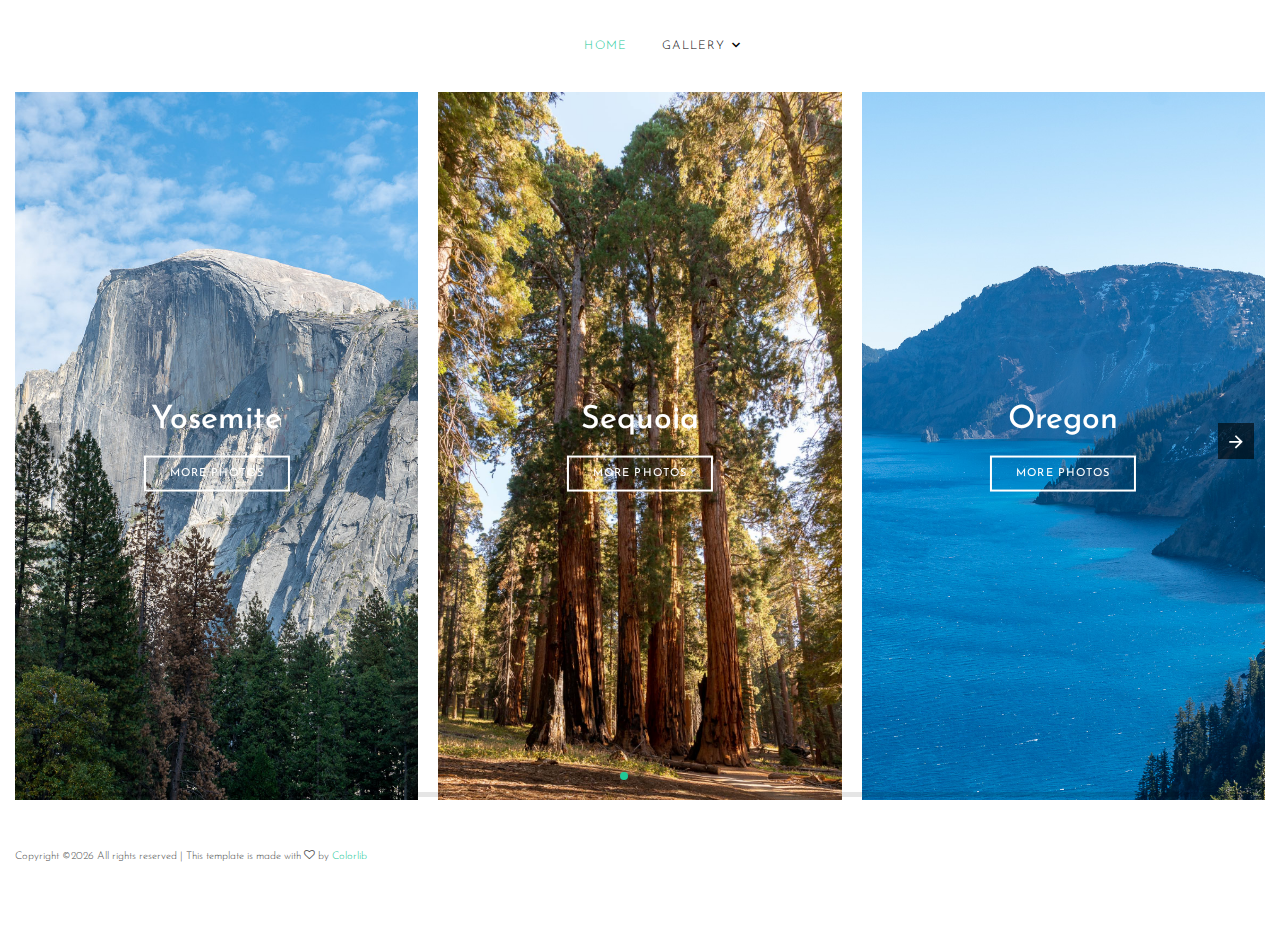
==== index.html @ 4576de65 "Initial website format." ====
<!DOCTYPE html>
<html lang="en">
  <head>
    <title>Sunny Nahar's Photography</title>
    <meta charset="utf-8">
    <meta name="viewport" content="width=device-width, initial-scale=1, shrink-to-fit=no">
    <link href="https://fonts.googleapis.com/css?family=Josefin+Sans:300i,400,700" rel="stylesheet">
    <link rel="stylesheet" href="fonts/icomoon/style.css">
    <link rel="stylesheet" href="css/bootstrap.min.css">
    <link rel="stylesheet" href="css/magnific-popup.css">
    <link rel="stylesheet" href="css/jquery-ui.css">
    <link rel="stylesheet" href="css/owl.carousel.min.css">
    <link rel="stylesheet" href="css/owl.theme.default.min.css">
    <link rel="stylesheet" href="css/lightgallery.min.css">    
    <link rel="stylesheet" href="css/bootstrap-datepicker.css">
    <link rel="stylesheet" href="fonts/flaticon/font/flaticon.css">
    <link rel="stylesheet" href="css/swiper.css">
    <link rel="stylesheet" href="css/aos.css">
    <link rel="stylesheet" href="css/style.css">
  </head>
  <body>
  
  <div class="site-wrap">
    <div class="site-mobile-menu">
      <div class="site-mobile-menu-header">
        <div class="site-mobile-menu-close mt-3">
          <span class="icon-close2 js-menu-toggle"></span>
        </div>
      </div>
      <div class="site-mobile-menu-body"></div>
    </div>
    
    <header class="site-navbar py-3" role="banner">
      <div class="container-fluid">
        <div class="row align-items-center">
          <div class="col-6 col-xl-2" data-aos="fade-down">
            <h1 class="mb-0"><a href="index.html" class="text-black h2 mb-0"></a></h1>
          </div>
          <div class="col-10 col-md-8 d-none d-xl-block" data-aos="fade-down">
            <nav class="site-navigation position-relative text-right text-lg-center" role="navigation">
              <ul class="site-menu js-clone-nav mx-auto d-none d-lg-block">
                <li class="active"><a href="index.html">Home</a></li>
                <li class="has-children">
                  <a>Gallery</a>
                  <ul class="dropdown">
                    <li><a href="yosemite.html">Yosemite</a></li>
                    <li><a href="sequoia.html">Sequoia</a></li>
                    <li><a href="oregon.html">Oregon</a></li>
                    <li><a href="lassen.html">Lassen</a></li>
                    <li><a href="pointreyes.html">Point Reyes</a></li>
                    <!-- <li class="has-children">
                      <a href="#">Sub Menu</a>
                      <ul class="dropdown">
                        <li><a href="#">Menu One</a></li>
                        <li><a href="#">Menu Two</a></li>
                        <li><a href="#">Menu Three</a></li>
                      </ul>
                    </li> -->
                  </ul>
                </li>
              </ul>
            </nav>
          </div>

       <!--    <div class="col-6 col-xl-2 text-right" data-aos="fade-down">
            <div class="d-none d-xl-inline-block">
              <ul class="site-menu js-clone-nav ml-auto list-unstyled d-flex text-right mb-0" data-class="social">
                <li>
                  <a href="#" class="pl-0 pr-3"><span class="icon-facebook"></span></a>
                </li>
                <li>
                  <a href="#" class="pl-3 pr-3"><span class="icon-twitter"></span></a>
                </li>
                <li>
                  <a href="#" class="pl-3 pr-3"><span class="icon-instagram"></span></a>
                </li>
                <li>
                  <a href="#" class="pl-3 pr-3"><span class="icon-youtube-play"></span></a>
                </li>
              </ul>
            </div>

            <div class="d-inline-block d-xl-none ml-md-0 mr-auto py-3" style="position: relative; top: 3px;"><a href="#" class="site-menu-toggle js-menu-toggle text-black"><span class="icon-menu h3"></span></a></div>

          </div> -->

        </div>
      </div>
      
    </header>



  <div class="container-fluid" data-aos="fade" data-aos-delay="500">
    <div class="swiper-container images-carousel">
        <div class="swiper-wrapper">
            <div class="swiper-slide">
              <div class="image-wrap">
                <div class="image-info">
                  <h2 class="mb-3">Yosemite</h2>
                  <a href="yosemite.html" class="btn btn-outline-white py-2 px-4">More Photos</a>
                </div>
                <img src="images/YosemiteHalfDome.jpg" alt="Image">
              </div>
            </div>
            <div class="swiper-slide">
              <div class="image-wrap">
                <div class="image-info">
                  <h2 class="mb-3">Sequoia</h2>
                  <a href="sequoia.html" class="btn btn-outline-white py-2 px-4">More Photos</a>
                </div>
                <img src="images/SequoiaGrove.jpg" alt="Image">
              </div>
            </div>
            <div class="swiper-slide">
              <div class="image-wrap">
                <div class="image-info">
                  <h2 class="mb-3">Oregon</h2>
                  <a href="oregon.html" class="btn btn-outline-white py-2 px-4">More Photos</a>
                </div>
                <img src="images/OregonCraterLakeAngle.jpg" alt="Image">
              </div>
            </div>
            <div class="swiper-slide">
              <div class="image-wrap">
                <div class="image-info">
                  <h2 class="mb-3">Lassen</h2>
                  <a href="lassen.html" class="btn btn-outline-white py-2 px-4">More Photos</a>
                </div>
                <img src="images/LassenForestTrees.jpg" alt="Image">
              </div>
            </div>
            <div class="swiper-slide">
              <div class="image-wrap">
                <div class="image-info">
                  <h2 class="mb-3">Point Reyes</h2>
                  <a href="pointreyes.html" class="btn btn-outline-white py-2 px-4">More Photos</a>
                </div>
                <img src="images/PointReyesCypressTrees.jpg" alt="Image">
              </div>
            </div>
        </div>

        <div class="swiper-pagination"></div>
        <div class="swiper-button-prev"></div>
        <div class="swiper-button-next"></div>
        <div class="swiper-scrollbar"></div>
    </div>
  </div>

  <div class="footer py-5">
    <div class="container-fluid">
      <p style="font-size:8pt;">
      <!-- Link back to Colorlib can't be removed. Template is licensed under CC BY 3.0. -->
      Copyright &copy;<script data-cfasync="false" src="/cdn-cgi/scripts/5c5dd728/cloudflare-static/email-decode.min.js"></script><script>document.write(new Date().getFullYear());</script> All rights reserved | This template is made with <i class="icon-heart-o" aria-hidden="true"></i> by <a href="https://colorlib.com" target="_blank" >Colorlib</a>
      <!-- Link back to Colorlib can't be removed. Template is licensed under CC BY 3.0. -->
      </p>
    </div>
  </div>

    

    
    
  </div>

  <script src="js/jquery-3.3.1.min.js"></script>
  <script src="js/jquery-migrate-3.0.1.min.js"></script>
  <script src="js/jquery-ui.js"></script>
  <script src="js/popper.min.js"></script>
  <script src="js/bootstrap.min.js"></script>
  <script src="js/owl.carousel.min.js"></script>
  <script src="js/jquery.stellar.min.js"></script>
  <script src="js/jquery.countdown.min.js"></script>
  <script src="js/jquery.magnific-popup.min.js"></script>
  <script src="js/bootstrap-datepicker.min.js"></script>
  <script src="js/swiper.min.js"></script>
  <script src="js/aos.js"></script>

  <script src="js/picturefill.min.js"></script>
  <script src="js/lightgallery-all.min.js"></script>
  <script src="js/jquery.mousewheel.min.js"></script>

  <script src="js/main.js"></script>
  
  <script>
    $(document).ready(function(){
      $('#lightgallery').lightGallery();
    });
  </script>
    
  </body>
</html>
---- fonts/icomoon/style.css ----
@font-face {
  font-family: 'icomoon';
  src:  url('fonts/icomoon.eot?10si43');
  src:  url('fonts/icomoon.eot?10si43#iefix') format('embedded-opentype'),
    url('fonts/icomoon.ttf?10si43') format('truetype'),
    url('fonts/icomoon.woff?10si43') format('woff'),
    url('fonts/icomoon.svg?10si43#icomoon') format('svg');
  font-weight: normal;
  font-style: normal;
}

[class^="icon-"], [class*=" icon-"] {
  /* use !important to prevent issues with browser extensions that change fonts */
  font-family: 'icomoon' !important;
  speak: none;
  font-style: normal;
  font-weight: normal;
  font-variant: normal;
  text-transform: none;
  line-height: 1;

  /* Better Font Rendering =========== */
  -webkit-font-smoothing: antialiased;
  -moz-osx-font-smoothing: grayscale;
}

.icon-asterisk:before {
  content: "\f069";
}
.icon-plus:before {
  content: "\f067";
}
.icon-question:before {
  content: "\f128";
}
.icon-minus:before {
  content: "\f068";
}
.icon-glass:before {
  content: "\f000";
}
.icon-music:before {
  content: "\f001";
}
.icon-search:before {
  content: "\f002";
}
.icon-envelope-o:before {
  content: "\f003";
}
.icon-heart:before {
  content: "\f004";
}
.icon-star:before {
  content: "\f005";
}
.icon-star-o:before {
  content: "\f006";
}
.icon-user:before {
  content: "\f007";
}
.icon-film:before {
  content: "\f008";
}
.icon-th-large:before {
  content: "\f009";
}
.icon-th:before {
  content: "\f00a";
}
.icon-th-list:before {
  content: "\f00b";
}
.icon-check:before {
  content: "\f00c";
}
.icon-close:before {
  content: "\f00d";
}
.icon-remove:before {
  content: "\f00d";
}
.icon-times:before {
  content: "\f00d";
}
.icon-search-plus:before {
  content: "\f00e";
}
.icon-search-minus:before {
  content: "\f010";
}
.icon-power-off:before {
  content: "\f011";
}
.icon-signal:before {
  content: "\f012";
}
.icon-cog:before {
  content: "\f013";
}
.icon-gear:before {
  content: "\f013";
}
.icon-trash-o:before {
  content: "\f014";
}
.icon-home:before {
  content: "\f015";
}
.icon-file-o:before {
  content: "\f016";
}
.icon-clock-o:before {
  content: "\f017";
}
.icon-road:before {
  content: "\f018";
}
.icon-download:before {
  content: "\f019";
}
.icon-arrow-circle-o-down:before {
  content: "\f01a";
}
.icon-arrow-circle-o-up:before {
  content: "\f01b";
}
.icon-inbox:before {
  content: "\f01c";
}
.icon-play-circle-o:before {
  content: "\f01d";
}
.icon-repeat:before {
  content: "\f01e";
}
.icon-rotate-right:before {
  content: "\f01e";
}
.icon-refresh:before {
  content: "\f021";
}
.icon-list-alt:before {
  content: "\f022";
}
.icon-lock:before {
  content: "\f023";
}
.icon-flag:before {
  content: "\f024";
}
.icon-headphones:before {
  content: "\f025";
}
.icon-volume-off:before {
  content: "\f026";
}
.icon-volume-down:before {
  content: "\f027";
}
.icon-volume-up:before {
  content: "\f028";
}
.icon-qrcode:before {
  content: "\f029";
}
.icon-barcode:before {
  content: "\f02a";
}
.icon-tag:before {
  content: "\f02b";
}
.icon-tags:before {
  content: "\f02c";
}
.icon-book:before {
  content: "\f02d";
}
.icon-bookmark:before {
  content: "\f02e";
}
.icon-print:before {
  content: "\f02f";
}
.icon-camera:before {
  content: "\f030";
}
.icon-font:before {
  content: "\f031";
}
.icon-bold:before {
  content: "\f032";
}
.icon-italic:before {
  content: "\f033";
}
.icon-text-height:before {
  content: "\f034";
}
.icon-text-width:before {
  content: "\f035";
}
.icon-align-left:before {
  content: "\f036";
}
.icon-align-center:before {
  content: "\f037";
}
.icon-align-right:before {
  content: "\f038";
}
.icon-align-justify:before {
  content: "\f039";
}
.icon-list:before {
  content: "\f03a";
}
.icon-dedent:before {
  content: "\f03b";
}
.icon-outdent:before {
  content: "\f03b";
}
.icon-indent:before {
  content: "\f03c";
}
.icon-video-camera:before {
  content: "\f03d";
}
.icon-image:before {
  content: "\f03e";
}
.icon-photo:before {
  content: "\f03e";
}
.icon-picture-o:before {
  content: "\f03e";
}
.icon-pencil:before {
  content: "\f040";
}
.icon-map-marker:before {
  content: "\f041";
}
.icon-adjust:before {
  content: "\f042";
}
.icon-tint:before {
  content: "\f043";
}
.icon-edit:before {
  content: "\f044";
}
.icon-pencil-square-o:before {
  content: "\f044";
}
.icon-share-square-o:before {
  content: "\f045";
}
.icon-check-square-o:before {
  content: "\f046";
}
.icon-arrows:before {
  content: "\f047";
}
.icon-step-backward:before {
  content: "\f048";
}
.icon-fast-backward:before {
  content: "\f049";
}
.icon-backward:before {
  content: "\f04a";
}
.icon-play:before {
  content: "\f04b";
}
.icon-pause:before {
  content: "\f04c";
}
.icon-stop:before {
  content: "\f04d";
}
.icon-forward:before {
  content: "\f04e";
}
.icon-fast-forward:before {
  content: "\f050";
}
.icon-step-forward:before {
  content: "\f051";
}
.icon-eject:before {
  content: "\f052";
}
.icon-chevron-left:before {
  content: "\f053";
}
.icon-chevron-right:before {
  content: "\f054";
}
.icon-plus-circle:before {
  content: "\f055";
}
.icon-minus-circle:before {
  content: "\f056";
}
.icon-times-circle:before {
  content: "\f057";
}
.icon-check-circle:before {
  content: "\f058";
}
.icon-question-circle:before {
  content: "\f059";
}
.icon-info-circle:before {
  content: "\f05a";
}
.icon-crosshairs:before {
  content: "\f05b";
}
.icon-times-circle-o:before {
  content: "\f05c";
}
.icon-check-circle-o:before {
  content: "\f05d";
}
.icon-ban:before {
  content: "\f05e";
}
.icon-arrow-left:before {
  content: "\f060";
}
.icon-arrow-right:before {
  content: "\f061";
}
.icon-arrow-up:before {
  content: "\f062";
}
.icon-arrow-down:before {
  content: "\f063";
}
.icon-mail-forward:before {
  content: "\f064";
}
.icon-share:before {
  content: "\f064";
}
.icon-expand:before {
  content: "\f065";
}
.icon-compress:before {
  content: "\f066";
}
.icon-exclamation-circle:before {
  content: "\f06a";
}
.icon-gift:before {
  content: "\f06b";
}
.icon-leaf:before {
  content: "\f06c";
}
.icon-fire:before {
  content: "\f06d";
}
.icon-eye:before {
  content: "\f06e";
}
.icon-eye-slash:before {
  content: "\f070";
}
.icon-exclamation-triangle:before {
  content: "\f071";
}
.icon-warning:before {
  content: "\f071";
}
.icon-plane:before {
  content: "\f072";
}
.icon-calendar:before {
  content: "\f073";
}
.icon-random:before {
  content: "\f074";
}
.icon-comment:before {
  content: "\f075";
}
.icon-magnet:before {
  content: "\f076";
}
.icon-chevron-up:before {
  content: "\f077";
}
.icon-chevron-down:before {
  content: "\f078";
}
.icon-retweet:before {
  content: "\f079";
}
.icon-shopping-cart:before {
  content: "\f07a";
}
.icon-folder:before {
  content: "\f07b";
}
.icon-folder-open:before {
  content: "\f07c";
}
.icon-arrows-v:before {
  content: "\f07d";
}
.icon-arrows-h:before {
  content: "\f07e";
}
.icon-bar-chart:before {
  content: "\f080";
}
.icon-bar-chart-o:before {
  content: "\f080";
}
.icon-twitter-square:before {
  content: "\f081";
}
.icon-facebook-square:before {
  content: "\f082";
}
.icon-camera-retro:before {
  content: "\f083";
}
.icon-key:before {
  content: "\f084";
}
.icon-cogs:before {
  content: "\f085";
}
.icon-gears:before {
  content: "\f085";
}
.icon-comments:before {
  content: "\f086";
}
.icon-thumbs-o-up:before {
  content: "\f087";
}
.icon-thumbs-o-down:before {
  content: "\f088";
}
.icon-star-half:before {
  content: "\f089";
}
.icon-heart-o:before {
  content: "\f08a";
}
.icon-sign-out:before {
  content: "\f08b";
}
.icon-linkedin-square:before {
  content: "\f08c";
}
.icon-thumb-tack:before {
  content: "\f08d";
}
.icon-external-link:before {
  content: "\f08e";
}
.icon-sign-in:before {
  content: "\f090";
}
.icon-trophy:before {
  content: "\f091";
}
.icon-github-square:before {
  content: "\f092";
}
.icon-upload:before {
  content: "\f093";
}
.icon-lemon-o:before {
  content: "\f094";
}
.icon-phone:before {
  content: "\f095";
}
.icon-square-o:before {
  content: "\f096";
}
.icon-bookmark-o:before {
  content: "\f097";
}
.icon-phone-square:before {
  content: "\f098";
}
.icon-twitter:before {
  content: "\f099";
}
.icon-facebook:before {
  content: "\f09a";
}
.icon-facebook-f:before {
  content: "\f09a";
}
.icon-github:before {
  content: "\f09b";
}
.icon-unlock:before {
  content: "\f09c";
}
.icon-credit-card:before {
  content: "\f09d";
}
.icon-feed:before {
  content: "\f09e";
}
.icon-rss:before {
  content: "\f09e";
}
.icon-hdd-o:before {
  content: "\f0a0";
}
.icon-bullhorn:before {
  content: "\f0a1";
}
.icon-bell-o:before {
  content: "\f0a2";
}
.icon-certificate:before {
  content: "\f0a3";
}
.icon-hand-o-right:before {
  content: "\f0a4";
}
.icon-hand-o-left:before {
  content: "\f0a5";
}
.icon-hand-o-up:before {
  content: "\f0a6";
}
.icon-hand-o-down:before {
  content: "\f0a7";
}
.icon-arrow-circle-left:before {
  content: "\f0a8";
}
.icon-arrow-circle-right:before {
  content: "\f0a9";
}
.icon-arrow-circle-up:before {
  content: "\f0aa";
}
.icon-arrow-circle-down:before {
  content: "\f0ab";
}
.icon-globe:before {
  content: "\f0ac";
}
.icon-wrench:before {
  content: "\f0ad";
}
.icon-tasks:before {
  content: "\f0ae";
}
.icon-filter:before {
  content: "\f0b0";
}
.icon-briefcase:before {
  content: "\f0b1";
}
.icon-arrows-alt:before {
  content: "\f0b2";
}
.icon-group:before {
  content: "\f0c0";
}
.icon-users:before {
  content: "\f0c0";
}
.icon-chain:before {
  content: "\f0c1";
}
.icon-link:before {
  content: "\f0c1";
}
.icon-cloud:before {
  content: "\f0c2";
}
.icon-flask:before {
  content: "\f0c3";
}
.icon-cut:before {
  content: "\f0c4";
}
.icon-scissors:before {
  content: "\f0c4";
}
.icon-copy:before {
  content: "\f0c5";
}
.icon-files-o:before {
  content: "\f0c5";
}
.icon-paperclip:before {
  content: "\f0c6";
}
.icon-floppy-o:before {
  content: "\f0c7";
}
.icon-save:before {
  content: "\f0c7";
}
.icon-square:before {
  content: "\f0c8";
}
.icon-bars:before {
  content: "\f0c9";
}
.icon-navicon:before {
  content: "\f0c9";
}
.icon-reorder:before {
  content: "\f0c9";
}
.icon-list-ul:before {
  content: "\f0ca";
}
.icon-list-ol:before {
  content: "\f0cb";
}
.icon-strikethrough:before {
  content: "\f0cc";
}
.icon-underline:before {
  content: "\f0cd";
}
.icon-table:before {
  content: "\f0ce";
}
.icon-magic:before {
  content: "\f0d0";
}
.icon-truck:before {
  content: "\f0d1";
}
.icon-pinterest:before {
  content: "\f0d2";
}
.icon-pinterest-square:before {
  content: "\f0d3";
}
.icon-google-plus-square:before {
  content: "\f0d4";
}
.icon-google-plus:before {
  content: "\f0d5";
}
.icon-money:before {
  content: "\f0d6";
}
.icon-caret-down:before {
  content: "\f0d7";
}
.icon-caret-up:before {
  content: "\f0d8";
}
.icon-caret-left:before {
  content: "\f0d9";
}
.icon-caret-right:before {
  content: "\f0da";
}
.icon-columns:before {
  content: "\f0db";
}
.icon-sort:before {
  content: "\f0dc";
}
.icon-unsorted:before {
  content: "\f0dc";
}
.icon-sort-desc:before {
  content: "\f0dd";
}
.icon-sort-down:before {
  content: "\f0dd";
}
.icon-sort-asc:before {
  content: "\f0de";
}
.icon-sort-up:before {
  content: "\f0de";
}
.icon-envelope:before {
  content: "\f0e0";
}
.icon-linkedin:before {
  content: "\f0e1";
}
.icon-rotate-left:before {
  content: "\f0e2";
}
.icon-undo:before {
  content: "\f0e2";
}
.icon-gavel:before {
  content: "\f0e3";
}
.icon-legal:before {
  content: "\f0e3";
}
.icon-dashboard:before {
  content: "\f0e4";
}
.icon-tachometer:before {
  content: "\f0e4";
}
.icon-comment-o:before {
  content: "\f0e5";
}
.icon-comments-o:before {
  content: "\f0e6";
}
.icon-bolt:before {
  content: "\f0e7";
}
.icon-flash:before {
  content: "\f0e7";
}
.icon-sitemap:before {
  content: "\f0e8";
}
.icon-umbrella:before {
  content: "\f0e9";
}
.icon-clipboard:before {
  content: "\f0ea";
}
.icon-paste:before {
  content: "\f0ea";
}
.icon-lightbulb-o:before {
  content: "\f0eb";
}
.icon-exchange:before {
  content: "\f0ec";
}
.icon-cloud-download:before {
  content: "\f0ed";
}
.icon-cloud-upload:before {
  content: "\f0ee";
}
.icon-user-md:before {
  content: "\f0f0";
}
.icon-stethoscope:before {
  content: "\f0f1";
}
.icon-suitcase:before {
  content: "\f0f2";
}
.icon-bell:before {
  content: "\f0f3";
}
.icon-coffee:before {
  content: "\f0f4";
}
.icon-cutlery:before {
  content: "\f0f5";
}
.icon-file-text-o:before {
  content: "\f0f6";
}
.icon-building-o:before {
  content: "\f0f7";
}
.icon-hospital-o:before {
  content: "\f0f8";
}
.icon-ambulance:before {
  content: "\f0f9";
}
.icon-medkit:before {
  content: "\f0fa";
}
.icon-fighter-jet:before {
  content: "\f0fb";
}
.icon-beer:before {
  content: "\f0fc";
}
.icon-h-square:before {
  content: "\f0fd";
}
.icon-plus-square:before {
  content: "\f0fe";
}
.icon-angle-double-left:before {
  content: "\f100";
}
.icon-angle-double-right:before {
  content: "\f101";
}
.icon-angle-double-up:before {
  content: "\f102";
}
.icon-angle-double-down:before {
  content: "\f103";
}
.icon-angle-left:before {
  content: "\f104";
}
.icon-angle-right:before {
  content: "\f105";
}
.icon-angle-up:before {
  content: "\f106";
}
.icon-angle-down:before {
  content: "\f107";
}
.icon-desktop:before {
  content: "\f108";
}
.icon-laptop:before {
  content: "\f109";
}
.icon-tablet:before {
  content: "\f10a";
}
.icon-mobile:before {
  content: "\f10b";
}
.icon-mobile-phone:before {
  content: "\f10b";
}
.icon-circle-o:before {
  content: "\f10c";
}
.icon-quote-left:before {
  content: "\f10d";
}
.icon-quote-right:before {
  content: "\f10e";
}
.icon-spinner:before {
  content: "\f110";
}
.icon-circle:before {
  content: "\f111";
}
.icon-mail-reply:before {
  content: "\f112";
}
.icon-reply:before {
  content: "\f112";
}
.icon-github-alt:before {
  content: "\f113";
}
.icon-folder-o:before {
  content: "\f114";
}
.icon-folder-open-o:before {
  content: "\f115";
}
.icon-smile-o:before {
  content: "\f118";
}
.icon-frown-o:before {
  content: "\f119";
}
.icon-meh-o:before {
  content: "\f11a";
}
.icon-gamepad:before {
  content: "\f11b";
}
.icon-keyboard-o:before {
  content: "\f11c";
}
.icon-flag-o:before {
  content: "\f11d";
}
.icon-flag-checkered:before {
  content: "\f11e";
}
.icon-terminal:before {
  content: "\f120";
}
.icon-code:before {
  content: "\f121";
}
.icon-mail-reply-all:before {
  content: "\f122";
}
.icon-reply-all:before {
  content: "\f122";
}
.icon-star-half-empty:before {
  content: "\f123";
}
.icon-star-half-full:before {
  content: "\f123";
}
.icon-star-half-o:before {
  content: "\f123";
}
.icon-location-arrow:before {
  content: "\f124";
}
.icon-crop:before {
  content: "\f125";
}
.icon-code-fork:before {
  content: "\f126";
}
.icon-chain-broken:before {
  content: "\f127";
}
.icon-unlink:before {
  content: "\f127";
}
.icon-info:before {
  content: "\f129";
}
.icon-exclamation:before {
  content: "\f12a";
}
.icon-superscript:before {
  content: "\f12b";
}
.icon-subscript:before {
  content: "\f12c";
}
.icon-eraser:before {
  content: "\f12d";
}
.icon-puzzle-piece:before {
  content: "\f12e";
}
.icon-microphone:before {
  content: "\f130";
}
.icon-microphone-slash:before {
  content: "\f131";
}
.icon-shield:before {
  content: "\f132";
}
.icon-calendar-o:before {
  content: "\f133";
}
.icon-fire-extinguisher:before {
  content: "\f134";
}
.icon-rocket:before {
  content: "\f135";
}
.icon-maxcdn:before {
  content: "\f136";
}
.icon-chevron-circle-left:before {
  content: "\f137";
}
.icon-chevron-circle-right:before {
  content: "\f138";
}
.icon-chevron-circle-up:before {
  content: "\f139";
}
.icon-chevron-circle-down:before {
  content: "\f13a";
}
.icon-html5:before {
  content: "\f13b";
}
.icon-css3:before {
  content: "\f13c";
}
.icon-anchor:before {
  content: "\f13d";
}
.icon-unlock-alt:before {
  content: "\f13e";
}
.icon-bullseye:before {
  content: "\f140";
}
.icon-ellipsis-h:before {
  content: "\f141";
}
.icon-ellipsis-v:before {
  content: "\f142";
}
.icon-rss-square:before {
  content: "\f143";
}
.icon-play-circle:before {
  content: "\f144";
}
.icon-ticket:before {
  content: "\f145";
}
.icon-minus-square:before {
  content: "\f146";
}
.icon-minus-square-o:before {
  content: "\f147";
}
.icon-level-up:before {
  content: "\f148";
}
.icon-level-down:before {
  content: "\f149";
}
.icon-check-square:before {
  content: "\f14a";
}
.icon-pencil-square:before {
  content: "\f14b";
}
.icon-external-link-square:before {
  content: "\f14c";
}
.icon-share-square:before {
  content: "\f14d";
}
.icon-compass:before {
  content: "\f14e";
}
.icon-caret-square-o-down:before {
  content: "\f150";
}
.icon-toggle-down:before {
  content: "\f150";
}
.icon-caret-square-o-up:before {
  content: "\f151";
}
.icon-toggle-up:before {
  content: "\f151";
}
.icon-caret-square-o-right:before {
  content: "\f152";
}
.icon-toggle-right:before {
  content: "\f152";
}
.icon-eur:before {
  content: "\f153";
}
.icon-euro:before {
  content: "\f153";
}
.icon-gbp:before {
  content: "\f154";
}
.icon-dollar:before {
  content: "\f155";
}
.icon-usd:before {
  content: "\f155";
}
.icon-inr:before {
  content: "\f156";
}
.icon-rupee:before {
  content: "\f156";
}
.icon-cny:before {
  content: "\f157";
}
.icon-jpy:before {
  content: "\f157";
}
.icon-rmb:before {
  content: "\f157";
}
.icon-yen:before {
  content: "\f157";
}
.icon-rouble:before {
  content: "\f158";
}
.icon-rub:before {
  content: "\f158";
}
.icon-ruble:before {
  content: "\f158";
}
.icon-krw:before {
  content: "\f159";
}
.icon-won:before {
  content: "\f159";
}
.icon-bitcoin:before {
  content: "\f15a";
}
.icon-btc:before {
  content: "\f15a";
}
.icon-file:before {
  content: "\f15b";
}
.icon-file-text:before {
  content: "\f15c";
}
.icon-sort-alpha-asc:before {
  content: "\f15d";
}
.icon-sort-alpha-desc:before {
  content: "\f15e";
}
.icon-sort-amount-asc:before {
  content: "\f160";
}
.icon-sort-amount-desc:before {
  content: "\f161";
}
.icon-sort-numeric-asc:before {
  content: "\f162";
}
.icon-sort-numeric-desc:before {
  content: "\f163";
}
.icon-thumbs-up:before {
  content: "\f164";
}
.icon-thumbs-down:before {
  content: "\f165";
}
.icon-youtube-square:before {
  content: "\f166";
}
.icon-youtube:before {
  content: "\f167";
}
.icon-xing:before {
  content: "\f168";
}
.icon-xing-square:before {
  content: "\f169";
}
.icon-youtube-play:before {
  content: "\f16a";
}
.icon-dropbox:before {
  content: "\f16b";
}
.icon-stack-overflow:before {
  content: "\f16c";
}
.icon-instagram:before {
  content: "\f16d";
}
.icon-flickr:before {
  content: "\f16e";
}
.icon-adn:before {
  content: "\f170";
}
.icon-bitbucket:before {
  content: "\f171";
}
.icon-bitbucket-square:before {
  content: "\f172";
}
.icon-tumblr:before {
  content: "\f173";
}
.icon-tumblr-square:before {
  content: "\f174";
}
.icon-long-arrow-down:before {
  content: "\f175";
}
.icon-long-arrow-up:before {
  content: "\f176";
}
.icon-long-arrow-left:before {
  content: "\f177";
}
.icon-long-arrow-right:before {
  content: "\f178";
}
.icon-apple:before {
  content: "\f179";
}
.icon-windows:before {
  content: "\f17a";
}
.icon-android:before {
  content: "\f17b";
}
.icon-linux:before {
  content: "\f17c";
}
.icon-dribbble:before {
  content: "\f17d";
}
.icon-skype:before {
  content: "\f17e";
}
.icon-foursquare:before {
  content: "\f180";
}
.icon-trello:before {
  content: "\f181";
}
.icon-female:before {
  content: "\f182";
}
.icon-male:before {
  content: "\f183";
}
.icon-gittip:before {
  content: "\f184";
}
.icon-gratipay:before {
  content: "\f184";
}
.icon-sun-o:before {
  content: "\f185";
}
.icon-moon-o:before {
  content: "\f186";
}
.icon-archive:before {
  content: "\f187";
}
.icon-bug:before {
  content: "\f188";
}
.icon-vk:before {
  content: "\f189";
}
.icon-weibo:before {
  content: "\f18a";
}
.icon-renren:before {
  content: "\f18b";
}
.icon-pagelines:before {
  content: "\f18c";
}
.icon-stack-exchange:before {
  content: "\f18d";
}
.icon-arrow-circle-o-right:before {
  content: "\f18e";
}
.icon-arrow-circle-o-left:before {
  content: "\f190";
}
.icon-caret-square-o-left:before {
  content: "\f191";
}
.icon-toggle-left:before {
  content: "\f191";
}
.icon-dot-circle-o:before {
  content: "\f192";
}
.icon-wheelchair:before {
  content: "\f193";
}
.icon-vimeo-square:before {
  content: "\f194";
}
.icon-try:before {
  content: "\f195";
}
.icon-turkish-lira:before {
  content: "\f195";
}
.icon-plus-square-o:before {
  content: "\f196";
}
.icon-space-shuttle:before {
  content: "\f197";
}
.icon-slack:before {
  content: "\f198";
}
.icon-envelope-square:before {
  content: "\f199";
}
.icon-wordpress:before {
  content: "\f19a";
}
.icon-openid:before {
  content: "\f19b";
}
.icon-bank:before {
  content: "\f19c";
}
.icon-institution:before {
  content: "\f19c";
}
.icon-university:before {
  content: "\f19c";
}
.icon-graduation-cap:before {
  content: "\f19d";
}
.icon-mortar-board:before {
  content: "\f19d";
}
.icon-yahoo:before {
  content: "\f19e";
}
.icon-google:before {
  content: "\f1a0";
}
.icon-reddit:before {
  content: "\f1a1";
}
.icon-reddit-square:before {
  content: "\f1a2";
}
.icon-stumbleupon-circle:before {
  content: "\f1a3";
}
.icon-stumbleupon:before {
  content: "\f1a4";
}
.icon-delicious:before {
  content: "\f1a5";
}
.icon-digg:before {
  content: "\f1a6";
}
.icon-pied-piper-pp:before {
  content: "\f1a7";
}
.icon-pied-piper-alt:before {
  content: "\f1a8";
}
.icon-drupal:before {
  content: "\f1a9";
}
.icon-joomla:before {
  content: "\f1aa";
}
.icon-language:before {
  content: "\f1ab";
}
.icon-fax:before {
  content: "\f1ac";
}
.icon-building:before {
  content: "\f1ad";
}
.icon-child:before {
  content: "\f1ae";
}
.icon-paw:before {
  content: "\f1b0";
}
.icon-spoon:before {
  content: "\f1b1";
}
.icon-cube:before {
  content: "\f1b2";
}
.icon-cubes:before {
  content: "\f1b3";
}
.icon-behance:before {
  content: "\f1b4";
}
.icon-behance-square:before {
  content: "\f1b5";
}
.icon-steam:before {
  content: "\f1b6";
}
.icon-steam-square:before {
  content: "\f1b7";
}
.icon-recycle:before {
  content: "\f1b8";
}
.icon-automobile:before {
  content: "\f1b9";
}
.icon-car:before {
  content: "\f1b9";
}
.icon-cab:before {
  content: "\f1ba";
}
.icon-taxi:before {
  content: "\f1ba";
}
.icon-tree:before {
  content: "\f1bb";
}
.icon-spotify:before {
  content: "\f1bc";
}
.icon-deviantart:before {
  content: "\f1bd";
}
.icon-soundcloud:before {
  content: "\f1be";
}
.icon-database:before {
  content: "\f1c0";
}
.icon-file-pdf-o:before {
  content: "\f1c1";
}
.icon-file-word-o:before {
  content: "\f1c2";
}
.icon-file-excel-o:before {
  content: "\f1c3";
}
.icon-file-powerpoint-o:before {
  content: "\f1c4";
}
.icon-file-image-o:before {
  content: "\f1c5";
}
.icon-file-photo-o:before {
  content: "\f1c5";
}
.icon-file-picture-o:before {
  content: "\f1c5";
}
.icon-file-archive-o:before {
  content: "\f1c6";
}
.icon-file-zip-o:before {
  content: "\f1c6";
}
.icon-file-audio-o:before {
  content: "\f1c7";
}
.icon-file-sound-o:before {
  content: "\f1c7";
}
.icon-file-movie-o:before {
  content: "\f1c8";
}
.icon-file-video-o:before {
  content: "\f1c8";
}
.icon-file-code-o:before {
  content: "\f1c9";
}
.icon-vine:before {
  content: "\f1ca";
}
.icon-codepen:before {
  content: "\f1cb";
}
.icon-jsfiddle:before {
  content: "\f1cc";
}
.icon-life-bouy:before {
  content: "\f1cd";
}
.icon-life-buoy:before {
  content: "\f1cd";
}
.icon-life-ring:before {
  content: "\f1cd";
}
.icon-life-saver:before {
  content: "\f1cd";
}
.icon-support:before {
  content: "\f1cd";
}
.icon-circle-o-notch:before {
  content: "\f1ce";
}
.icon-ra:before {
  content: "\f1d0";
}
.icon-rebel:before {
  content: "\f1d0";
}
.icon-resistance:before {
  content: "\f1d0";
}
.icon-empire:before {
  content: "\f1d1";
}
.icon-ge:before {
  content: "\f1d1";
}
.icon-git-square:before {
  content: "\f1d2";
}
.icon-git:before {
  content: "\f1d3";
}
.icon-hacker-news:before {
  content: "\f1d4";
}
.icon-y-combinator-square:before {
  content: "\f1d4";
}
.icon-yc-square:before {
  content: "\f1d4";
}
.icon-tencent-weibo:before {
  content: "\f1d5";
}
.icon-qq:before {
  content: "\f1d6";
}
.icon-wechat:before {
  content: "\f1d7";
}
.icon-weixin:before {
  content: "\f1d7";
}
.icon-paper-plane:before {
  content: "\f1d8";
}
.icon-send:before {
  content: "\f1d8";
}
.icon-paper-plane-o:before {
  content: "\f1d9";
}
.icon-send-o:before {
  content: "\f1d9";
}
.icon-history:before {
  content: "\f1da";
}
.icon-circle-thin:before {
  content: "\f1db";
}
.icon-header:before {
  content: "\f1dc";
}
.icon-paragraph:before {
  content: "\f1dd";
}
.icon-sliders:before {
  content: "\f1de";
}
.icon-share-alt:before {
  content: "\f1e0";
}
.icon-share-alt-square:before {
  content: "\f1e1";
}
.icon-bomb:before {
  content: "\f1e2";
}
.icon-futbol-o:before {
  content: "\f1e3";
}
.icon-soccer-ball-o:before {
  content: "\f1e3";
}
.icon-tty:before {
  content: "\f1e4";
}
.icon-binoculars:before {
  content: "\f1e5";
}
.icon-plug:before {
  content: "\f1e6";
}
.icon-slideshare:before {
  content: "\f1e7";
}
.icon-twitch:before {
  content: "\f1e8";
}
.icon-yelp:before {
  content: "\f1e9";
}
.icon-newspaper-o:before {
  content: "\f1ea";
}
.icon-wifi:before {
  content: "\f1eb";
}
.icon-calculator:before {
  content: "\f1ec";
}
.icon-paypal:before {
  content: "\f1ed";
}
.icon-google-wallet:before {
  content: "\f1ee";
}
.icon-cc-visa:before {
  content: "\f1f0";
}
.icon-cc-mastercard:before {
  content: "\f1f1";
}
.icon-cc-discover:before {
  content: "\f1f2";
}
.icon-cc-amex:before {
  content: "\f1f3";
}
.icon-cc-paypal:before {
  content: "\f1f4";
}
.icon-cc-stripe:before {
  content: "\f1f5";
}
.icon-bell-slash:before {
  content: "\f1f6";
}
.icon-bell-slash-o:before {
  content: "\f1f7";
}
.icon-trash:before {
  content: "\f1f8";
}
.icon-copyright:before {
  content: "\f1f9";
}
.icon-at:before {
  content: "\f1fa";
}
.icon-eyedropper:before {
  content: "\f1fb";
}
.icon-paint-brush:before {
  content: "\f1fc";
}
.icon-birthday-cake:before {
  content: "\f1fd";
}
.icon-area-chart:before {
  content: "\f1fe";
}
.icon-pie-chart:before {
  content: "\f200";
}
.icon-line-chart:before {
  content: "\f201";
}
.icon-lastfm:before {
  content: "\f202";
}
.icon-lastfm-square:before {
  content: "\f203";
}
.icon-toggle-off:before {
  content: "\f204";
}
.icon-toggle-on:before {
  content: "\f205";
}
.icon-bicycle:before {
  content: "\f206";
}
.icon-bus:before {
  content: "\f207";
}
.icon-ioxhost:before {
  content: "\f208";
}
.icon-angellist:before {
  content: "\f209";
}
.icon-cc:before {
  content: "\f20a";
}
.icon-ils:before {
  content: "\f20b";
}
.icon-shekel:before {
  content: "\f20b";
}
.icon-sheqel:before {
  content: "\f20b";
}
.icon-meanpath:before {
  content: "\f20c";
}
.icon-buysellads:before {
  content: "\f20d";
}
.icon-connectdevelop:before {
  content: "\f20e";
}
.icon-dashcube:before {
  content: "\f210";
}
.icon-forumbee:before {
  content: "\f211";
}
.icon-leanpub:before {
  content: "\f212";
}
.icon-sellsy:before {
  content: "\f213";
}
.icon-shirtsinbulk:before {
  content: "\f214";
}
.icon-simplybuilt:before {
  content: "\f215";
}
.icon-skyatlas:before {
  content: "\f216";
}
.icon-cart-plus:before {
  content: "\f217";
}
.icon-cart-arrow-down:before {
  content: "\f218";
}
.icon-diamond:before {
  content: "\f219";
}
.icon-ship:before {
  content: "\f21a";
}
.icon-user-secret:before {
  content: "\f21b";
}
.icon-motorcycle:before {
  content: "\f21c";
}
.icon-street-view:before {
  content: "\f21d";
}
.icon-heartbeat:before {
  content: "\f21e";
}
.icon-venus:before {
  content: "\f221";
}
.icon-mars:before {
  content: "\f222";
}
.icon-mercury:before {
  content: "\f223";
}
.icon-intersex:before {
  content: "\f224";
}
.icon-transgender:before {
  content: "\f224";
}
.icon-transgender-alt:before {
  content: "\f225";
}
.icon-venus-double:before {
  content: "\f226";
}
.icon-mars-double:before {
  content: "\f227";
}
.icon-venus-mars:before {
  content: "\f228";
}
.icon-mars-stroke:before {
  content: "\f229";
}
.icon-mars-stroke-v:before {
  content: "\f22a";
}
.icon-mars-stroke-h:before {
  content: "\f22b";
}
.icon-neuter:before {
  content: "\f22c";
}
.icon-genderless:before {
  content: "\f22d";
}
.icon-facebook-official:before {
  content: "\f230";
}
.icon-pinterest-p:before {
  content: "\f231";
}
.icon-whatsapp:before {
  content: "\f232";
}
.icon-server:before {
  content: "\f233";
}
.icon-user-plus:before {
  content: "\f234";
}
.icon-user-times:before {
  content: "\f235";
}
.icon-bed:before {
  content: "\f236";
}
.icon-hotel:before {
  content: "\f236";
}
.icon-viacoin:before {
  content: "\f237";
}
.icon-train:before {
  content: "\f238";
}
.icon-subway:before {
  content: "\f239";
}
.icon-medium:before {
  content: "\f23a";
}
.icon-y-combinator:before {
  content: "\f23b";
}
.icon-yc:before {
  content: "\f23b";
}
.icon-optin-monster:before {
  content: "\f23c";
}
.icon-opencart:before {
  content: "\f23d";
}
.icon-expeditedssl:before {
  content: "\f23e";
}
.icon-battery:before {
  content: "\f240";
}
.icon-battery-4:before {
  content: "\f240";
}
.icon-battery-full:before {
  content: "\f240";
}
.icon-battery-3:before {
  content: "\f241";
}
.icon-battery-three-quarters:before {
  content: "\f241";
}
.icon-battery-2:before {
  content: "\f242";
}
.icon-battery-half:before {
  content: "\f242";
}
.icon-battery-1:before {
  content: "\f243";
}
.icon-battery-quarter:before {
  content: "\f243";
}
.icon-battery-0:before {
  content: "\f244";
}
.icon-battery-empty:before {
  content: "\f244";
}
.icon-mouse-pointer:before {
  content: "\f245";
}
.icon-i-cursor:before {
  content: "\f246";
}
.icon-object-group:before {
  content: "\f247";
}
.icon-object-ungroup:before {
  content: "\f248";
}
.icon-sticky-note:before {
  content: "\f249";
}
.icon-sticky-note-o:before {
  content: "\f24a";
}
.icon-cc-jcb:before {
  content: "\f24b";
}
.icon-cc-diners-club:before {
  content: "\f24c";
}
.icon-clone:before {
  content: "\f24d";
}
.icon-balance-scale:before {
  content: "\f24e";
}
.icon-hourglass-o:before {
  content: "\f250";
}
.icon-hourglass-1:before {
  content: "\f251";
}
.icon-hourglass-start:before {
  content: "\f251";
}
.icon-hourglass-2:before {
  content: "\f252";
}
.icon-hourglass-half:before {
  content: "\f252";
}
.icon-hourglass-3:before {
  content: "\f253";
}
.icon-hourglass-end:before {
  content: "\f253";
}
.icon-hourglass:before {
  content: "\f254";
}
.icon-hand-grab-o:before {
  content: "\f255";
}
.icon-hand-rock-o:before {
  content: "\f255";
}
.icon-hand-paper-o:before {
  content: "\f256";
}
.icon-hand-stop-o:before {
  content: "\f256";
}
.icon-hand-scissors-o:before {
  content: "\f257";
}
.icon-hand-lizard-o:before {
  content: "\f258";
}
.icon-hand-spock-o:before {
  content: "\f259";
}
.icon-hand-pointer-o:before {
  content: "\f25a";
}
.icon-hand-peace-o:before {
  content: "\f25b";
}
.icon-trademark:before {
  content: "\f25c";
}
.icon-registered:before {
  content: "\f25d";
}
.icon-creative-commons:before {
  content: "\f25e";
}
.icon-gg:before {
  content: "\f260";
}
.icon-gg-circle:before {
  content: "\f261";
}
.icon-tripadvisor:before {
  content: "\f262";
}
.icon-odnoklassniki:before {
  content: "\f263";
}
.icon-odnoklassniki-square:before {
  content: "\f264";
}
.icon-get-pocket:before {
  content: "\f265";
}
.icon-wikipedia-w:before {
  content: "\f266";
}
.icon-safari:before {
  content: "\f267";
}
.icon-chrome:before {
  content: "\f268";
}
.icon-firefox:before {
  content: "\f269";
}
.icon-opera:before {
  content: "\f26a";
}
.icon-internet-explorer:before {
  content: "\f26b";
}
.icon-television:before {
  content: "\f26c";
}
.icon-tv:before {
  content: "\f26c";
}
.icon-contao:before {
  content: "\f26d";
}
.icon-500px:before {
  content: "\f26e";
}
.icon-amazon:before {
  content: "\f270";
}
.icon-calendar-plus-o:before {
  content: "\f271";
}
.icon-calendar-minus-o:before {
  content: "\f272";
}
.icon-calendar-times-o:before {
  content: "\f273";
}
.icon-calendar-check-o:before {
  content: "\f274";
}
.icon-industry:before {
  content: "\f275";
}
.icon-map-pin:before {
  content: "\f276";
}
.icon-map-signs:before {
  content: "\f277";
}
.icon-map-o:before {
  content: "\f278";
}
.icon-map:before {
  content: "\f279";
}
.icon-commenting:before {
  content: "\f27a";
}
.icon-commenting-o:before {
  content: "\f27b";
}
.icon-houzz:before {
  content: "\f27c";
}
.icon-vimeo:before {
  content: "\f27d";
}
.icon-black-tie:before {
  content: "\f27e";
}
.icon-fonticons:before {
  content: "\f280";
}
.icon-reddit-alien:before {
  content: "\f281";
}
.icon-edge:before {
  content: "\f282";
}
.icon-credit-card-alt:before {
  content: "\f283";
}
.icon-codiepie:before {
  content: "\f284";
}
.icon-modx:before {
  content: "\f285";
}
.icon-fort-awesome:before {
  content: "\f286";
}
.icon-usb:before {
  content: "\f287";
}
.icon-product-hunt:before {
  content: "\f288";
}
.icon-mixcloud:before {
  content: "\f289";
}
.icon-scribd:before {
  content: "\f28a";
}
.icon-pause-circle:before {
  content: "\f28b";
}
.icon-pause-circle-o:before {
  content: "\f28c";
}
.icon-stop-circle:before {
  content: "\f28d";
}
.icon-stop-circle-o:before {
  content: "\f28e";
}
.icon-shopping-bag:before {
  content: "\f290";
}
.icon-shopping-basket:before {
  content: "\f291";
}
.icon-hashtag:before {
  content: "\f292";
}
.icon-bluetooth:before {
  content: "\f293";
}
.icon-bluetooth-b:before {
  content: "\f294";
}
.icon-percent:before {
  content: "\f295";
}
.icon-gitlab:before {
  content: "\f296";
}
.icon-wpbeginner:before {
  content: "\f297";
}
.icon-wpforms:before {
  content: "\f298";
}
.icon-envira:before {
  content: "\f299";
}
.icon-universal-access:before {
  content: "\f29a";
}
.icon-wheelchair-alt:before {
  content: "\f29b";
}
.icon-question-circle-o:before {
  content: "\f29c";
}
.icon-blind:before {
  content: "\f29d";
}
.icon-audio-description:before {
  content: "\f29e";
}
.icon-volume-control-phone:before {
  content: "\f2a0";
}
.icon-braille:before {
  content: "\f2a1";
}
.icon-assistive-listening-systems:before {
  content: "\f2a2";
}
.icon-american-sign-language-interpreting:before {
  content: "\f2a3";
}
.icon-asl-interpreting:before {
  content: "\f2a3";
}
.icon-deaf:before {
  content: "\f2a4";
}
.icon-deafness:before {
  content: "\f2a4";
}
.icon-hard-of-hearing:before {
  content: "\f2a4";
}
.icon-glide:before {
  content: "\f2a5";
}
.icon-glide-g:before {
  content: "\f2a6";
}
.icon-sign-language:before {
  content: "\f2a7";
}
.icon-signing:before {
  content: "\f2a7";
}
.icon-low-vision:before {
  content: "\f2a8";
}
.icon-viadeo:before {
  content: "\f2a9";
}
.icon-viadeo-square:before {
  content: "\f2aa";
}
.icon-snapchat:before {
  content: "\f2ab";
}
.icon-snapchat-ghost:before {
  content: "\f2ac";
}
.icon-snapchat-square:before {
  content: "\f2ad";
}
.icon-pied-piper:before {
  content: "\f2ae";
}
.icon-first-order:before {
  content: "\f2b0";
}
.icon-yoast:before {
  content: "\f2b1";
}
.icon-themeisle:before {
  content: "\f2b2";
}
.icon-google-plus-circle:before {
  content: "\f2b3";
}
.icon-google-plus-official:before {
  content: "\f2b3";
}
.icon-fa:before {
  content: "\f2b4";
}
.icon-font-awesome:before {
  content: "\f2b4";
}
.icon-handshake-o:before {
  content: "\f2b5";
}
.icon-envelope-open:before {
  content: "\f2b6";
}
.icon-envelope-open-o:before {
  content: "\f2b7";
}
.icon-linode:before {
  content: "\f2b8";
}
.icon-address-book:before {
  content: "\f2b9";
}
.icon-address-book-o:before {
  content: "\f2ba";
}
.icon-address-card:before {
  content: "\f2bb";
}
.icon-vcard:before {
  content: "\f2bb";
}
.icon-address-card-o:before {
  content: "\f2bc";
}
.icon-vcard-o:before {
  content: "\f2bc";
}
.icon-user-circle:before {
  content: "\f2bd";
}
.icon-user-circle-o:before {
  content: "\f2be";
}
.icon-user-o:before {
  content: "\f2c0";
}
.icon-id-badge:before {
  content: "\f2c1";
}
.icon-drivers-license:before {
  content: "\f2c2";
}
.icon-id-card:before {
  content: "\f2c2";
}
.icon-drivers-license-o:before {
  content: "\f2c3";
}
.icon-id-card-o:before {
  content: "\f2c3";
}
.icon-quora:before {
  content: "\f2c4";
}
.icon-free-code-camp:before {
  content: "\f2c5";
}
.icon-telegram:before {
  content: "\f2c6";
}
.icon-thermometer:before {
  content: "\f2c7";
}
.icon-thermometer-4:before {
  content: "\f2c7";
}
.icon-thermometer-full:before {
  content: "\f2c7";
}
.icon-thermometer-3:before {
  content: "\f2c8";
}
.icon-thermometer-three-quarters:before {
  content: "\f2c8";
}
.icon-thermometer-2:before {
  content: "\f2c9";
}
.icon-thermometer-half:before {
  content: "\f2c9";
}
.icon-thermometer-1:before {
  content: "\f2ca";
}
.icon-thermometer-quarter:before {
  content: "\f2ca";
}
.icon-thermometer-0:before {
  content: "\f2cb";
}
.icon-thermometer-empty:before {
  content: "\f2cb";
}
.icon-shower:before {
  content: "\f2cc";
}
.icon-bath:before {
  content: "\f2cd";
}
.icon-bathtub:before {
  content: "\f2cd";
}
.icon-s15:before {
  content: "\f2cd";
}
.icon-podcast:before {
  content: "\f2ce";
}
.icon-window-maximize:before {
  content: "\f2d0";
}
.icon-window-minimize:before {
  content: "\f2d1";
}
.icon-window-restore:before {
  content: "\f2d2";
}
.icon-times-rectangle:before {
  content: "\f2d3";
}
.icon-window-close:before {
  content: "\f2d3";
}
.icon-times-rectangle-o:before {
  content: "\f2d4";
}
.icon-window-close-o:before {
  content: "\f2d4";
}
.icon-bandcamp:before {
  content: "\f2d5";
}
.icon-grav:before {
  content: "\f2d6";
}
.icon-etsy:before {
  content: "\f2d7";
}
.icon-imdb:before {
  content: "\f2d8";
}
.icon-ravelry:before {
  content: "\f2d9";
}
.icon-eercast:before {
  content: "\f2da";
}
.icon-microchip:before {
  content: "\f2db";
}
.icon-snowflake-o:before {
  content: "\f2dc";
}
.icon-superpowers:before {
  content: "\f2dd";
}
.icon-wpexplorer:before {
  content: "\f2de";
}
.icon-meetup:before {
  content: "\f2e0";
}
.icon-3d_rotation:before {
  content: "\e84d";
}
.icon-ac_unit:before {
  content: "\eb3b";
}
.icon-alarm:before {
  content: "\e855";
}
.icon-access_alarms:before {
  content: "\e191";
}
.icon-schedule:before {
  content: "\e8b5";
}
.icon-accessibility:before {
  content: "\e84e";
}
.icon-accessible:before {
  content: "\e914";
}
.icon-account_balance:before {
  content: "\e84f";
}
.icon-account_balance_wallet:before {
  content: "\e850";
}
.icon-account_box:before {
  content: "\e851";
}
.icon-account_circle:before {
  content: "\e853";
}
.icon-adb:before {
  content: "\e60e";
}
.icon-add:before {
  content: "\e145";
}
.icon-add_a_photo:before {
  content: "\e439";
}
.icon-alarm_add:before {
  content: "\e856";
}
.icon-add_alert:before {
  content: "\e003";
}
.icon-add_box:before {
  content: "\e146";
}
.icon-add_circle:before {
  content: "\e147";
}
.icon-control_point:before {
  content: "\e3ba";
}
.icon-add_location:before {
  content: "\e567";
}
.icon-add_shopping_cart:before {
  content: "\e854";
}
.icon-queue:before {
  content: "\e03c";
}
.icon-add_to_queue:before {
  content: "\e05c";
}
.icon-adjust2:before {
  content: "\e39e";
}
.icon-airline_seat_flat:before {
  content: "\e630";
}
.icon-airline_seat_flat_angled:before {
  content: "\e631";
}
.icon-airline_seat_individual_suite:before {
  content: "\e632";
}
.icon-airline_seat_legroom_extra:before {
  content: "\e633";
}
.icon-airline_seat_legroom_normal:before {
  content: "\e634";
}
.icon-airline_seat_legroom_reduced:before {
  content: "\e635";
}
.icon-airline_seat_recline_extra:before {
  content: "\e636";
}
.icon-airline_seat_recline_normal:before {
  content: "\e637";
}
.icon-flight:before {
  content: "\e539";
}
.icon-airplanemode_inactive:before {
  content: "\e194";
}
.icon-airplay:before {
  content: "\e055";
}
.icon-airport_shuttle:before {
  content: "\eb3c";
}
.icon-alarm_off:before {
  content: "\e857";
}
.icon-alarm_on:before {
  content: "\e858";
}
.icon-album:before {
  content: "\e019";
}
.icon-all_inclusive:before {
  content: "\eb3d";
}
.icon-all_out:before {
  content: "\e90b";
}
.icon-android2:before {
  content: "\e859";
}
.icon-announcement:before {
  content: "\e85a";
}
.icon-apps:before {
  content: "\e5c3";
}
.icon-archive2:before {
  content: "\e149";
}
.icon-arrow_back:before {
  content: "\e5c4";
}
.icon-arrow_downward:before {
  content: "\e5db";
}
.icon-arrow_drop_down:before {
  content: "\e5c5";
}
.icon-arrow_drop_down_circle:before {
  content: "\e5c6";
}
.icon-arrow_drop_up:before {
  content: "\e5c7";
}
.icon-arrow_forward:before {
  content: "\e5c8";
}
.icon-arrow_upward:before {
  content: "\e5d8";
}
.icon-art_track:before {
  content: "\e060";
}
.icon-aspect_ratio:before {
  content: "\e85b";
}
.icon-poll:before {
  content: "\e801";
}
.icon-assignment:before {
  content: "\e85d";
}
.icon-assignment_ind:before {
  content: "\e85e";
}
.icon-assignment_late:before {
  content: "\e85f";
}
.icon-assignment_return:before {
  content: "\e860";
}
.icon-assignment_returned:before {
  content: "\e861";
}
.icon-assignment_turned_in:before {
  content: "\e862";
}
.icon-assistant:before {
  content: "\e39f";
}
.icon-flag2:before {
  content: "\e153";
}
.icon-attach_file:before {
  content: "\e226";
}
.icon-attach_money:before {
  content: "\e227";
}
.icon-attachment:before {
  content: "\e2bc";
}
.icon-audiotrack:before {
  content: "\e3a1";
}
.icon-autorenew:before {
  content: "\e863";
}
.icon-av_timer:before {
  content: "\e01b";
}
.icon-backspace:before {
  content: "\e14a";
}
.icon-cloud_upload:before {
  content: "\e2c3";
}
.icon-battery_alert:before {
  content: "\e19c";
}
.icon-battery_charging_full:before {
  content: "\e1a3";
}
.icon-battery_std:before {
  content: "\e1a5";
}
.icon-battery_unknown:before {
  content: "\e1a6";
}
.icon-beach_access:before {
  content: "\eb3e";
}
.icon-beenhere:before {
  content: "\e52d";
}
.icon-block:before {
  content: "\e14b";
}
.icon-bluetooth2:before {
  content: "\e1a7";
}
.icon-bluetooth_searching:before {
  content: "\e1aa";
}
.icon-bluetooth_connected:before {
  content: "\e1a8";
}
.icon-bluetooth_disabled:before {
  content: "\e1a9";
}
.icon-blur_circular:before {
  content: "\e3a2";
}
.icon-blur_linear:before {
  content: "\e3a3";
}
.icon-blur_off:before {
  content: "\e3a4";
}
.icon-blur_on:before {
  content: "\e3a5";
}
.icon-class:before {
  content: "\e86e";
}
.icon-turned_in:before {
  content: "\e8e6";
}
.icon-turned_in_not:before {
  content: "\e8e7";
}
.icon-border_all:before {
  content: "\e228";
}
.icon-border_bottom:before {
  content: "\e229";
}
.icon-border_clear:before {
  content: "\e22a";
}
.icon-border_color:before {
  content: "\e22b";
}
.icon-border_horizontal:before {
  content: "\e22c";
}
.icon-border_inner:before {
  content: "\e22d";
}
.icon-border_left:before {
  content: "\e22e";
}
.icon-border_outer:before {
  content: "\e22f";
}
.icon-border_right:before {
  content: "\e230";
}
.icon-border_style:before {
  content: "\e231";
}
.icon-border_top:before {
  content: "\e232";
}
.icon-border_vertical:before {
  content: "\e233";
}
.icon-branding_watermark:before {
  content: "\e06b";
}
.icon-brightness_1:before {
  content: "\e3a6";
}
.icon-brightness_2:before {
  content: "\e3a7";
}
.icon-brightness_3:before {
  content: "\e3a8";
}
.icon-brightness_4:before {
  content: "\e3a9";
}
.icon-brightness_low:before {
  content: "\e1ad";
}
.icon-brightness_medium:before {
  content: "\e1ae";
}
.icon-brightness_high:before {
  content: "\e1ac";
}
.icon-brightness_auto:before {
  content: "\e1ab";
}
.icon-broken_image:before {
  content: "\e3ad";
}
.icon-brush:before {
  content: "\e3ae";
}
.icon-bubble_chart:before {
  content: "\e6dd";
}
.icon-bug_report:before {
  content: "\e868";
}
.icon-build:before {
  content: "\e869";
}
.icon-burst_mode:before {
  content: "\e43c";
}
.icon-domain:before {
  content: "\e7ee";
}
.icon-business_center:before {
  content: "\eb3f";
}
.icon-cached:before {
  content: "\e86a";
}
.icon-cake:before {
  content: "\e7e9";
}
.icon-phone2:before {
  content: "\e0cd";
}
.icon-call_end:before {
  content: "\e0b1";
}
.icon-call_made:before {
  content: "\e0b2";
}
.icon-merge_type:before {
  content: "\e252";
}
.icon-call_missed:before {
  content: "\e0b4";
}
.icon-call_missed_outgoing:before {
  content: "\e0e4";
}
.icon-call_received:before {
  content: "\e0b5";
}
.icon-call_split:before {
  content: "\e0b6";
}
.icon-call_to_action:before {
  content: "\e06c";
}
.icon-camera2:before {
  content: "\e3af";
}
.icon-photo_camera:before {
  content: "\e412";
}
.icon-camera_enhance:before {
  content: "\e8fc";
}
.icon-camera_front:before {
  content: "\e3b1";
}
.icon-camera_rear:before {
  content: "\e3b2";
}
.icon-camera_roll:before {
  content: "\e3b3";
}
.icon-cancel:before {
  content: "\e5c9";
}
.icon-redeem:before {
  content: "\e8b1";
}
.icon-card_membership:before {
  content: "\e8f7";
}
.icon-card_travel:before {
  content: "\e8f8";
}
.icon-casino:before {
  content: "\eb40";
}
.icon-cast:before {
  content: "\e307";
}
.icon-cast_connected:before {
  content: "\e308";
}
.icon-center_focus_strong:before {
  content: "\e3b4";
}
.icon-center_focus_weak:before {
  content: "\e3b5";
}
.icon-change_history:before {
  content: "\e86b";
}
.icon-chat:before {
  content: "\e0b7";
}
.icon-chat_bubble:before {
  content: "\e0ca";
}
.icon-chat_bubble_outline:before {
  content: "\e0cb";
}
.icon-check2:before {
  content: "\e5ca";
}
.icon-check_box:before {
  content: "\e834";
}
.icon-check_box_outline_blank:before {
  content: "\e835";
}
.icon-check_circle:before {
  content: "\e86c";
}
.icon-navigate_before:before {
  content: "\e408";
}
.icon-navigate_next:before {
  content: "\e409";
}
.icon-child_care:before {
  content: "\eb41";
}
.icon-child_friendly:before {
  content: "\eb42";
}
.icon-chrome_reader_mode:before {
  content: "\e86d";
}
.icon-close2:before {
  content: "\e5cd";
}
.icon-clear_all:before {
  content: "\e0b8";
}
.icon-closed_caption:before {
  content: "\e01c";
}
.icon-wb_cloudy:before {
  content: "\e42d";
}
.icon-cloud_circle:before {
  content: "\e2be";
}
.icon-cloud_done:before {
  content: "\e2bf";
}
.icon-cloud_download:before {
  content: "\e2c0";
}
.icon-cloud_off:before {
  content: "\e2c1";
}
.icon-cloud_queue:before {
  content: "\e2c2";
}
.icon-code2:before {
  content: "\e86f";
}
.icon-photo_library:before {
  content: "\e413";
}
.icon-collections_bookmark:before {
  content: "\e431";
}
.icon-palette:before {
  content: "\e40a";
}
.icon-colorize:before {
  content: "\e3b8";
}
.icon-comment2:before {
  content: "\e0b9";
}
.icon-compare:before {
  content: "\e3b9";
}
.icon-compare_arrows:before {
  content: "\e915";
}
.icon-laptop2:before {
  content: "\e31e";
}
.icon-confirmation_number:before {
  content: "\e638";
}
.icon-contact_mail:before {
  content: "\e0d0";
}
.icon-contact_phone:before {
  content: "\e0cf";
}
.icon-contacts:before {
  content: "\e0ba";
}
.icon-content_copy:before {
  content: "\e14d";
}
.icon-content_cut:before {
  content: "\e14e";
}
.icon-content_paste:before {
  content: "\e14f";
}
.icon-control_point_duplicate:before {
  content: "\e3bb";
}
.icon-copyright2:before {
  content: "\e90c";
}
.icon-mode_edit:before {
  content: "\e254";
}
.icon-create_new_folder:before {
  content: "\e2cc";
}
.icon-payment:before {
  content: "\e8a1";
}
.icon-crop2:before {
  content: "\e3be";
}
.icon-crop_16_9:before {
  content: "\e3bc";
}
.icon-crop_3_2:before {
  content: "\e3bd";
}
.icon-crop_landscape:before {
  content: "\e3c3";
}
.icon-crop_7_5:before {
  content: "\e3c0";
}
.icon-crop_din:before {
  content: "\e3c1";
}
.icon-crop_free:before {
  content: "\e3c2";
}
.icon-crop_original:before {
  content: "\e3c4";
}
.icon-crop_portrait:before {
  content: "\e3c5";
}
.icon-crop_rotate:before {
  content: "\e437";
}
.icon-crop_square:before {
  content: "\e3c6";
}
.icon-dashboard2:before {
  content: "\e871";
}
.icon-data_usage:before {
  content: "\e1af";
}
.icon-date_range:before {
  content: "\e916";
}
.icon-dehaze:before {
  content: "\e3c7";
}
.icon-delete:before {
  content: "\e872";
}
.icon-delete_forever:before {
  content: "\e92b";
}
.icon-delete_sweep:before {
  content: "\e16c";
}
.icon-description:before {
  content: "\e873";
}
.icon-desktop_mac:before {
  content: "\e30b";
}
.icon-desktop_windows:before {
  content: "\e30c";
}
.icon-details:before {
  content: "\e3c8";
}
.icon-developer_board:before {
  content: "\e30d";
}
.icon-developer_mode:before {
  content: "\e1b0";
}
.icon-device_hub:before {
  content: "\e335";
}
.icon-phonelink:before {
  content: "\e326";
}
.icon-devices_other:before {
  content: "\e337";
}
.icon-dialer_sip:before {
  content: "\e0bb";
}
.icon-dialpad:before {
  content: "\e0bc";
}
.icon-directions:before {
  content: "\e52e";
}
.icon-directions_bike:before {
  content: "\e52f";
}
.icon-directions_boat:before {
  content: "\e532";
}
.icon-directions_bus:before {
  content: "\e530";
}
.icon-directions_car:before {
  content: "\e531";
}
.icon-directions_railway:before {
  content: "\e534";
}
.icon-directions_run:before {
  content: "\e566";
}
.icon-directions_transit:before {
  content: "\e535";
}
.icon-directions_walk:before {
  content: "\e536";
}
.icon-disc_full:before {
  content: "\e610";
}
.icon-dns:before {
  content: "\e875";
}
.icon-not_interested:before {
  content: "\e033";
}
.icon-do_not_disturb_alt:before {
  content: "\e611";
}
.icon-do_not_disturb_off:before {
  content: "\e643";
}
.icon-remove_circle:before {
  content: "\e15c";
}
.icon-dock:before {
  content: "\e30e";
}
.icon-done:before {
  content: "\e876";
}
.icon-done_all:before {
  content: "\e877";
}
.icon-donut_large:before {
  content: "\e917";
}
.icon-donut_small:before {
  content: "\e918";
}
.icon-drafts:before {
  content: "\e151";
}
.icon-drag_handle:before {
  content: "\e25d";
}
.icon-time_to_leave:before {
  content: "\e62c";
}
.icon-dvr:before {
  content: "\e1b2";
}
.icon-edit_location:before {
  content: "\e568";
}
.icon-eject2:before {
  content: "\e8fb";
}
.icon-markunread:before {
  content: "\e159";
}
.icon-enhanced_encryption:before {
  content: "\e63f";
}
.icon-equalizer:before {
  content: "\e01d";
}
.icon-error:before {
  content: "\e000";
}
.icon-error_outline:before {
  content: "\e001";
}
.icon-euro_symbol:before {
  content: "\e926";
}
.icon-ev_station:before {
  content: "\e56d";
}
.icon-insert_invitation:before {
  content: "\e24f";
}
.icon-event_available:before {
  content: "\e614";
}
.icon-event_busy:before {
  content: "\e615";
}
.icon-event_note:before {
  content: "\e616";
}
.icon-event_seat:before {
  content: "\e903";
}
.icon-exit_to_app:before {
  content: "\e879";
}
.icon-expand_less:before {
  content: "\e5ce";
}
.icon-expand_more:before {
  content: "\e5cf";
}
.icon-explicit:before {
  content: "\e01e";
}
.icon-explore:before {
  content: "\e87a";
}
.icon-exposure:before {
  content: "\e3ca";
}
.icon-exposure_neg_1:before {
  content: "\e3cb";
}
.icon-exposure_neg_2:before {
  content: "\e3cc";
}
.icon-exposure_plus_1:before {
  content: "\e3cd";
}
.icon-exposure_plus_2:before {
  content: "\e3ce";
}
.icon-exposure_zero:before {
  content: "\e3cf";
}
.icon-extension:before {
  content: "\e87b";
}
.icon-face:before {
  content: "\e87c";
}
.icon-fast_forward:before {
  content: "\e01f";
}
.icon-fast_rewind:before {
  content: "\e020";
}
.icon-favorite:before {
  content: "\e87d";
}
.icon-favorite_border:before {
  content: "\e87e";
}
.icon-featured_play_list:before {
  content: "\e06d";
}
.icon-featured_video:before {
  content: "\e06e";
}
.icon-sms_failed:before {
  content: "\e626";
}
.icon-fiber_dvr:before {
  content: "\e05d";
}
.icon-fiber_manual_record:before {
  content: "\e061";
}
.icon-fiber_new:before {
  content: "\e05e";
}
.icon-fiber_pin:before {
  content: "\e06a";
}
.icon-fiber_smart_record:before {
  content: "\e062";
}
.icon-get_app:before {
  content: "\e884";
}
.icon-file_upload:before {
  content: "\e2c6";
}
.icon-filter2:before {
  content: "\e3d3";
}
.icon-filter_1:before {
  content: "\e3d0";
}
.icon-filter_2:before {
  content: "\e3d1";
}
.icon-filter_3:before {
  content: "\e3d2";
}
.icon-filter_4:before {
  content: "\e3d4";
}
.icon-filter_5:before {
  content: "\e3d5";
}
.icon-filter_6:before {
  content: "\e3d6";
}
.icon-filter_7:before {
  content: "\e3d7";
}
.icon-filter_8:before {
  content: "\e3d8";
}
.icon-filter_9:before {
  content: "\e3d9";
}
.icon-filter_9_plus:before {
  content: "\e3da";
}
.icon-filter_b_and_w:before {
  content: "\e3db";
}
.icon-filter_center_focus:before {
  content: "\e3dc";
}
.icon-filter_drama:before {
  content: "\e3dd";
}
.icon-filter_frames:before {
  content: "\e3de";
}
.icon-terrain:before {
  content: "\e564";
}
.icon-filter_list:before {
  content: "\e152";
}
.icon-filter_none:before {
  content: "\e3e0";
}
.icon-filter_tilt_shift:before {
  content: "\e3e2";
}
.icon-filter_vintage:before {
  content: "\e3e3";
}
.icon-find_in_page:before {
  content: "\e880";
}
.icon-find_replace:before {
  content: "\e881";
}
.icon-fingerprint:before {
  content: "\e90d";
}
.icon-first_page:before {
  content: "\e5dc";
}
.icon-fitness_center:before {
  content: "\eb43";
}
.icon-flare:before {
  content: "\e3e4";
}
.icon-flash_auto:before {
  content: "\e3e5";
}
.icon-flash_off:before {
  content: "\e3e6";
}
.icon-flash_on:before {
  content: "\e3e7";
}
.icon-flight_land:before {
  content: "\e904";
}
.icon-flight_takeoff:before {
  content: "\e905";
}
.icon-flip:before {
  content: "\e3e8";
}
.icon-flip_to_back:before {
  content: "\e882";
}
.icon-flip_to_front:before {
  content: "\e883";
}
.icon-folder2:before {
  content: "\e2c7";
}
.icon-folder_open:before {
  content: "\e2c8";
}
.icon-folder_shared:before {
  content: "\e2c9";
}
.icon-folder_special:before {
  content: "\e617";
}
.icon-font_download:before {
  content: "\e167";
}
.icon-format_align_center:before {
  content: "\e234";
}
.icon-format_align_justify:before {
  content: "\e235";
}
.icon-format_align_left:before {
  content: "\e236";
}
.icon-format_align_right:before {
  content: "\e237";
}
.icon-format_bold:before {
  content: "\e238";
}
.icon-format_clear:before {
  content: "\e239";
}
.icon-format_color_fill:before {
  content: "\e23a";
}
.icon-format_color_reset:before {
  content: "\e23b";
}
.icon-format_color_text:before {
  content: "\e23c";
}
.icon-format_indent_decrease:before {
  content: "\e23d";
}
.icon-format_indent_increase:before {
  content: "\e23e";
}
.icon-format_italic:before {
  content: "\e23f";
}
.icon-format_line_spacing:before {
  content: "\e240";
}
.icon-format_list_bulleted:before {
  content: "\e241";
}
.icon-format_list_numbered:before {
  content: "\e242";
}
.icon-format_paint:before {
  content: "\e243";
}
.icon-format_quote:before {
  content: "\e244";
}
.icon-format_shapes:before {
  content: "\e25e";
}
.icon-format_size:before {
  content: "\e245";
}
.icon-format_strikethrough:before {
  content: "\e246";
}
.icon-format_textdirection_l_to_r:before {
  content: "\e247";
}
.icon-format_textdirection_r_to_l:before {
  content: "\e248";
}
.icon-format_underlined:before {
  content: "\e249";
}
.icon-question_answer:before {
  content: "\e8af";
}
.icon-forward2:before {
  content: "\e154";
}
.icon-forward_10:before {
  content: "\e056";
}
.icon-forward_30:before {
  content: "\e057";
}
.icon-forward_5:before {
  content: "\e058";
}
.icon-free_breakfast:before {
  content: "\eb44";
}
.icon-fullscreen:before {
  content: "\e5d0";
}
.icon-fullscreen_exit:before {
  content: "\e5d1";
}
.icon-functions:before {
  content: "\e24a";
}
.icon-g_translate:before {
  content: "\e927";
}
.icon-games:before {
  content: "\e021";
}
.icon-gavel2:before {
  content: "\e90e";
}
.icon-gesture:before {
  content: "\e155";
}
.icon-gif:before {
  content: "\e908";
}
.icon-goat:before {
  content: "\e900";
}
.icon-golf_course:before {
  content: "\eb45";
}
.icon-my_location:before {
  content: "\e55c";
}
.icon-location_searching:before {
  content: "\e1b7";
}
.icon-location_disabled:before {
  content: "\e1b6";
}
.icon-star2:before {
  content: "\e838";
}
.icon-gradient:before {
  content: "\e3e9";
}
.icon-grain:before {
  content: "\e3ea";
}
.icon-graphic_eq:before {
  content: "\e1b8";
}
.icon-grid_off:before {
  content: "\e3eb";
}
.icon-grid_on:before {
  content: "\e3ec";
}
.icon-people:before {
  content: "\e7fb";
}
.icon-group_add:before {
  content: "\e7f0";
}
.icon-group_work:before {
  content: "\e886";
}
.icon-hd:before {
  content: "\e052";
}
.icon-hdr_off:before {
  content: "\e3ed";
}
.icon-hdr_on:before {
  content: "\e3ee";
}
.icon-hdr_strong:before {
  content: "\e3f1";
}
.icon-hdr_weak:before {
  content: "\e3f2";
}
.icon-headset:before {
  content: "\e310";
}
.icon-headset_mic:before {
  content: "\e311";
}
.icon-healing:before {
  content: "\e3f3";
}
.icon-hearing:before {
  content: "\e023";
}
.icon-help:before {
  content: "\e887";
}
.icon-help_outline:before {
  content: "\e8fd";
}
.icon-high_quality:before {
  content: "\e024";
}
.icon-highlight:before {
  content: "\e25f";
}
.icon-highlight_off:before {
  content: "\e888";
}
.icon-restore:before {
  content: "\e8b3";
}
.icon-home2:before {
  content: "\e88a";
}
.icon-hot_tub:before {
  content: "\eb46";
}
.icon-local_hotel:before {
  content: "\e549";
}
.icon-hourglass_empty:before {
  content: "\e88b";
}
.icon-hourglass_full:before {
  content: "\e88c";
}
.icon-http:before {
  content: "\e902";
}
.icon-lock2:before {
  content: "\e897";
}
.icon-photo2:before {
  content: "\e410";
}
.icon-image_aspect_ratio:before {
  content: "\e3f5";
}
.icon-import_contacts:before {
  content: "\e0e0";
}
.icon-import_export:before {
  content: "\e0c3";
}
.icon-important_devices:before {
  content: "\e912";
}
.icon-inbox2:before {
  content: "\e156";
}
.icon-indeterminate_check_box:before {
  content: "\e909";
}
.icon-info2:before {
  content: "\e88e";
}
.icon-info_outline:before {
  content: "\e88f";
}
.icon-input:before {
  content: "\e890";
}
.icon-insert_comment:before {
  content: "\e24c";
}
.icon-insert_drive_file:before {
  content: "\e24d";
}
.icon-tag_faces:before {
  content: "\e420";
}
.icon-link2:before {
  content: "\e157";
}
.icon-invert_colors:before {
  content: "\e891";
}
.icon-invert_colors_off:before {
  content: "\e0c4";
}
.icon-iso:before {
  content: "\e3f6";
}
.icon-keyboard:before {
  content: "\e312";
}
.icon-keyboard_arrow_down:before {
  content: "\e313";
}
.icon-keyboard_arrow_left:before {
  content: "\e314";
}
.icon-keyboard_arrow_right:before {
  content: "\e315";
}
.icon-keyboard_arrow_up:before {
  content: "\e316";
}
.icon-keyboard_backspace:before {
  content: "\e317";
}
.icon-keyboard_capslock:before {
  content: "\e318";
}
.icon-keyboard_hide:before {
  content: "\e31a";
}
.icon-keyboard_return:before {
  content: "\e31b";
}
.icon-keyboard_tab:before {
  content: "\e31c";
}
.icon-keyboard_voice:before {
  content: "\e31d";
}
.icon-kitchen:before {
  content: "\eb47";
}
.icon-label:before {
  content: "\e892";
}
.icon-label_outline:before {
  content: "\e893";
}
.icon-language2:before {
  content: "\e894";
}
.icon-laptop_chromebook:before {
  content: "\e31f";
}
.icon-laptop_mac:before {
  content: "\e320";
}
.icon-laptop_windows:before {
  content: "\e321";
}
.icon-last_page:before {
  content: "\e5dd";
}
.icon-open_in_new:before {
  content: "\e89e";
}
.icon-layers:before {
  content: "\e53b";
}
.icon-layers_clear:before {
  content: "\e53c";
}
.icon-leak_add:before {
  content: "\e3f8";
}
.icon-leak_remove:before {
  content: "\e3f9";
}
.icon-lens:before {
  content: "\e3fa";
}
.icon-library_books:before {
  content: "\e02f";
}
.icon-library_music:before {
  content: "\e030";
}
.icon-lightbulb_outline:before {
  content: "\e90f";
}
.icon-line_style:before {
  content: "\e919";
}
.icon-line_weight:before {
  content: "\e91a";
}
.icon-linear_scale:before {
  content: "\e260";
}
.icon-linked_camera:before {
  content: "\e438";
}
.icon-list2:before {
  content: "\e896";
}
.icon-live_help:before {
  content: "\e0c6";
}
.icon-live_tv:before {
  content: "\e639";
}
.icon-local_play:before {
  content: "\e553";
}
.icon-local_airport:before {
  content: "\e53d";
}
.icon-local_atm:before {
  content: "\e53e";
}
.icon-local_bar:before {
  content: "\e540";
}
.icon-local_cafe:before {
  content: "\e541";
}
.icon-local_car_wash:before {
  content: "\e542";
}
.icon-local_convenience_store:before {
  content: "\e543";
}
.icon-restaurant_menu:before {
  content: "\e561";
}
.icon-local_drink:before {
  content: "\e544";
}
.icon-local_florist:before {
  content: "\e545";
}
.icon-local_gas_station:before {
  content: "\e546";
}
.icon-shopping_cart:before {
  content: "\e8cc";
}
.icon-local_hospital:before {
  content: "\e548";
}
.icon-local_laundry_service:before {
  content: "\e54a";
}
.icon-local_library:before {
  content: "\e54b";
}
.icon-local_mall:before {
  content: "\e54c";
}
.icon-theaters:before {
  content: "\e8da";
}
.icon-local_offer:before {
  content: "\e54e";
}
.icon-local_parking:before {
  content: "\e54f";
}
.icon-local_pharmacy:before {
  content: "\e550";
}
.icon-local_pizza:before {
  content: "\e552";
}
.icon-print2:before {
  content: "\e8ad";
}
.icon-local_shipping:before {
  content: "\e558";
}
.icon-local_taxi:before {
  content: "\e559";
}
.icon-location_city:before {
  content: "\e7f1";
}
.icon-location_off:before {
  content: "\e0c7";
}
.icon-room:before {
  content: "\e8b4";
}
.icon-lock_open:before {
  content: "\e898";
}
.icon-lock_outline:before {
  content: "\e899";
}
.icon-looks:before {
  content: "\e3fc";
}
.icon-looks_3:before {
  content: "\e3fb";
}
.icon-looks_4:before {
  content: "\e3fd";
}
.icon-looks_5:before {
  content: "\e3fe";
}
.icon-looks_6:before {
  content: "\e3ff";
}
.icon-looks_one:before {
  content: "\e400";
}
.icon-looks_two:before {
  content: "\e401";
}
.icon-sync:before {
  content: "\e627";
}
.icon-loupe:before {
  content: "\e402";
}
.icon-low_priority:before {
  content: "\e16d";
}
.icon-loyalty:before {
  content: "\e89a";
}
.icon-mail_outline:before {
  content: "\e0e1";
}
.icon-map2:before {
  content: "\e55b";
}
.icon-markunread_mailbox:before {
  content: "\e89b";
}
.icon-memory:before {
  content: "\e322";
}
.icon-menu:before {
  content: "\e5d2";
}
.icon-message:before {
  content: "\e0c9";
}
.icon-mic:before {
  content: "\e029";
}
.icon-mic_none:before {
  content: "\e02a";
}
.icon-mic_off:before {
  content: "\e02b";
}
.icon-mms:before {
  content: "\e618";
}
.icon-mode_comment:before {
  content: "\e253";
}
.icon-monetization_on:before {
  content: "\e263";
}
.icon-money_off:before {
  content: "\e25c";
}
.icon-monochrome_photos:before {
  content: "\e403";
}
.icon-mood_bad:before {
  content: "\e7f3";
}
.icon-more:before {
  content: "\e619";
}
.icon-more_horiz:before {
  content: "\e5d3";
}
.icon-more_vert:before {
  content: "\e5d4";
}
.icon-motorcycle2:before {
  content: "\e91b";
}
.icon-mouse:before {
  content: "\e323";
}
.icon-move_to_inbox:before {
  content: "\e168";
}
.icon-movie_creation:before {
  content: "\e404";
}
.icon-movie_filter:before {
  content: "\e43a";
}
.icon-multiline_chart:before {
  content: "\e6df";
}
.icon-music_note:before {
  content: "\e405";
}
.icon-music_video:before {
  content: "\e063";
}
.icon-nature:before {
  content: "\e406";
}
.icon-nature_people:before {
  content: "\e407";
}
.icon-navigation:before {
  content: "\e55d";
}
.icon-near_me:before {
  content: "\e569";
}
.icon-network_cell:before {
  content: "\e1b9";
}
.icon-network_check:before {
  content: "\e640";
}
.icon-network_locked:before {
  content: "\e61a";
}
.icon-network_wifi:before {
  content: "\e1ba";
}
.icon-new_releases:before {
  content: "\e031";
}
.icon-next_week:before {
  content: "\e16a";
}
.icon-nfc:before {
  content: "\e1bb";
}
.icon-no_encryption:before {
  content: "\e641";
}
.icon-signal_cellular_no_sim:before {
  content: "\e1ce";
}
.icon-note:before {
  content: "\e06f";
}
.icon-note_add:before {
  content: "\e89c";
}
.icon-notifications:before {
  content: "\e7f4";
}
.icon-notifications_active:before {
  content: "\e7f7";
}
.icon-notifications_none:before {
  content: "\e7f5";
}
.icon-notifications_off:before {
  content: "\e7f6";
}
.icon-notifications_paused:before {
  content: "\e7f8";
}
.icon-offline_pin:before {
  content: "\e90a";
}
.icon-ondemand_video:before {
  content: "\e63a";
}
.icon-opacity:before {
  content: "\e91c";
}
.icon-open_in_browser:before {
  content: "\e89d";
}
.icon-open_with:before {
  content: "\e89f";
}
.icon-pages:before {
  content: "\e7f9";
}
.icon-pageview:before {
  content: "\e8a0";
}
.icon-pan_tool:before {
  content: "\e925";
}
.icon-panorama:before {
  content: "\e40b";
}
.icon-radio_button_unchecked:before {
  content: "\e836";
}
.icon-panorama_horizontal:before {
  content: "\e40d";
}
.icon-panorama_vertical:before {
  content: "\e40e";
}
.icon-panorama_wide_angle:before {
  content: "\e40f";
}
.icon-party_mode:before {
  content: "\e7fa";
}
.icon-pause2:before {
  content: "\e034";
}
.icon-pause_circle_filled:before {
  content: "\e035";
}
.icon-pause_circle_outline:before {
  content: "\e036";
}
.icon-people_outline:before {
  content: "\e7fc";
}
.icon-perm_camera_mic:before {
  content: "\e8a2";
}
.icon-perm_contact_calendar:before {
  content: "\e8a3";
}
.icon-perm_data_setting:before {
  content: "\e8a4";
}
.icon-perm_device_information:before {
  content: "\e8a5";
}
.icon-person_outline:before {
  content: "\e7ff";
}
.icon-perm_media:before {
  content: "\e8a7";
}
.icon-perm_phone_msg:before {
  content: "\e8a8";
}
.icon-perm_scan_wifi:before {
  content: "\e8a9";
}
.icon-person:before {
  content: "\e7fd";
}
.icon-person_add:before {
  content: "\e7fe";
}
.icon-person_pin:before {
  content: "\e55a";
}
.icon-person_pin_circle:before {
  content: "\e56a";
}
.icon-personal_video:before {
  content: "\e63b";
}
.icon-pets:before {
  content: "\e91d";
}
.icon-phone_android:before {
  content: "\e324";
}
.icon-phone_bluetooth_speaker:before {
  content: "\e61b";
}
.icon-phone_forwarded:before {
  content: "\e61c";
}
.icon-phone_in_talk:before {
  content: "\e61d";
}
.icon-phone_iphone:before {
  content: "\e325";
}
.icon-phone_locked:before {
  content: "\e61e";
}
.icon-phone_missed:before {
  content: "\e61f";
}
.icon-phone_paused:before {
  content: "\e620";
}
.icon-phonelink_erase:before {
  content: "\e0db";
}
.icon-phonelink_lock:before {
  content: "\e0dc";
}
.icon-phonelink_off:before {
  content: "\e327";
}
.icon-phonelink_ring:before {
  content: "\e0dd";
}
.icon-phonelink_setup:before {
  content: "\e0de";
}
.icon-photo_album:before {
  content: "\e411";
}
.icon-photo_filter:before {
  content: "\e43b";
}
.icon-photo_size_select_actual:before {
  content: "\e432";
}
.icon-photo_size_select_large:before {
  content: "\e433";
}
.icon-photo_size_select_small:before {
  content: "\e434";
}
.icon-picture_as_pdf:before {
  content: "\e415";
}
.icon-picture_in_picture:before {
  content: "\e8aa";
}
.icon-picture_in_picture_alt:before {
  content: "\e911";
}
.icon-pie_chart:before {
  content: "\e6c4";
}
.icon-pie_chart_outlined:before {
  content: "\e6c5";
}
.icon-pin_drop:before {
  content: "\e55e";
}
.icon-play_arrow:before {
  content: "\e037";
}
.icon-play_circle_filled:before {
  content: "\e038";
}
.icon-play_circle_outline:before {
  content: "\e039";
}
.icon-play_for_work:before {
  content: "\e906";
}
.icon-playlist_add:before {
  content: "\e03b";
}
.icon-playlist_add_check:before {
  content: "\e065";
}
.icon-playlist_play:before {
  content: "\e05f";
}
.icon-plus_one:before {
  content: "\e800";
}
.icon-polymer:before {
  content: "\e8ab";
}
.icon-pool:before {
  content: "\eb48";
}
.icon-portable_wifi_off:before {
  content: "\e0ce";
}
.icon-portrait:before {
  content: "\e416";
}
.icon-power:before {
  content: "\e63c";
}
.icon-power_input:before {
  content: "\e336";
}
.icon-power_settings_new:before {
  content: "\e8ac";
}
.icon-pregnant_woman:before {
  content: "\e91e";
}
.icon-present_to_all:before {
  content: "\e0df";
}
.icon-priority_high:before {
  content: "\e645";
}
.icon-public:before {
  content: "\e80b";
}
.icon-publish:before {
  content: "\e255";
}
.icon-queue_music:before {
  content: "\e03d";
}
.icon-queue_play_next:before {
  content: "\e066";
}
.icon-radio:before {
  content: "\e03e";
}
.icon-radio_button_checked:before {
  content: "\e837";
}
.icon-rate_review:before {
  content: "\e560";
}
.icon-receipt:before {
  content: "\e8b0";
}
.icon-recent_actors:before {
  content: "\e03f";
}
.icon-record_voice_over:before {
  content: "\e91f";
}
.icon-redo:before {
  content: "\e15a";
}
.icon-refresh2:before {
  content: "\e5d5";
}
.icon-remove2:before {
  content: "\e15b";
}
.icon-remove_circle_outline:before {
  content: "\e15d";
}
.icon-remove_from_queue:before {
  content: "\e067";
}
.icon-visibility:before {
  content: "\e8f4";
}
.icon-remove_shopping_cart:before {
  content: "\e928";
}
.icon-reorder2:before {
  content: "\e8fe";
}
.icon-repeat2:before {
  content: "\e040";
}
.icon-repeat_one:before {
  content: "\e041";
}
.icon-replay:before {
  content: "\e042";
}
.icon-replay_10:before {
  content: "\e059";
}
.icon-replay_30:before {
  content: "\e05a";
}
.icon-replay_5:before {
  content: "\e05b";
}
.icon-reply2:before {
  content: "\e15e";
}
.icon-reply_all:before {
  content: "\e15f";
}
.icon-report:before {
  content: "\e160";
}
.icon-warning2:before {
  content: "\e002";
}
.icon-restaurant:before {
  content: "\e56c";
}
.icon-restore_page:before {
  content: "\e929";
}
.icon-ring_volume:before {
  content: "\e0d1";
}
.icon-room_service:before {
  content: "\eb49";
}
.icon-rotate_90_degrees_ccw:before {
  content: "\e418";
}
.icon-rotate_left:before {
  content: "\e419";
}
.icon-rotate_right:before {
  content: "\e41a";
}
.icon-rounded_corner:before {
  content: "\e920";
}
.icon-router:before {
  content: "\e328";
}
.icon-rowing:before {
  content: "\e921";
}
.icon-rss_feed:before {
  content: "\e0e5";
}
.icon-rv_hookup:before {
  content: "\e642";
}
.icon-satellite:before {
  content: "\e562";
}
.icon-save2:before {
  content: "\e161";
}
.icon-scanner:before {
  content: "\e329";
}
.icon-school:before {
  content: "\e80c";
}
.icon-screen_lock_landscape:before {
  content: "\e1be";
}
.icon-screen_lock_portrait:before {
  content: "\e1bf";
}
.icon-screen_lock_rotation:before {
  content: "\e1c0";
}
.icon-screen_rotation:before {
  content: "\e1c1";
}
.icon-screen_share:before {
  content: "\e0e2";
}
.icon-sd_storage:before {
  content: "\e1c2";
}
.icon-search2:before {
  content: "\e8b6";
}
.icon-security:before {
  content: "\e32a";
}
.icon-select_all:before {
  content: "\e162";
}
.icon-send2:before {
  content: "\e163";
}
.icon-sentiment_dissatisfied:before {
  content: "\e811";
}
.icon-sentiment_neutral:before {
  content: "\e812";
}
.icon-sentiment_satisfied:before {
  content: "\e813";
}
.icon-sentiment_very_dissatisfied:before {
  content: "\e814";
}
.icon-sentiment_very_satisfied:before {
  content: "\e815";
}
.icon-settings:before {
  content: "\e8b8";
}
.icon-settings_applications:before {
  content: "\e8b9";
}
.icon-settings_backup_restore:before {
  content: "\e8ba";
}
.icon-settings_bluetooth:before {
  content: "\e8bb";
}
.icon-settings_brightness:before {
  content: "\e8bd";
}
.icon-settings_cell:before {
  content: "\e8bc";
}
.icon-settings_ethernet:before {
  content: "\e8be";
}
.icon-settings_input_antenna:before {
  content: "\e8bf";
}
.icon-settings_input_composite:before {
  content: "\e8c1";
}
.icon-settings_input_hdmi:before {
  content: "\e8c2";
}
.icon-settings_input_svideo:before {
  content: "\e8c3";
}
.icon-settings_overscan:before {
  content: "\e8c4";
}
.icon-settings_phone:before {
  content: "\e8c5";
}
.icon-settings_power:before {
  content: "\e8c6";
}
.icon-settings_remote:before {
  content: "\e8c7";
}
.icon-settings_system_daydream:before {
  content: "\e1c3";
}
.icon-settings_voice:before {
  content: "\e8c8";
}
.icon-share2:before {
  content: "\e80d";
}
.icon-shop:before {
  content: "\e8c9";
}
.icon-shop_two:before {
  content: "\e8ca";
}
.icon-shopping_basket:before {
  content: "\e8cb";
}
.icon-short_text:before {
  content: "\e261";
}
.icon-show_chart:before {
  content: "\e6e1";
}
.icon-shuffle:before {
  content: "\e043";
}
.icon-signal_cellular_4_bar:before {
  content: "\e1c8";
}
.icon-signal_cellular_connected_no_internet_4_bar:before {
  content: "\e1cd";
}
.icon-signal_cellular_null:before {
  content: "\e1cf";
}
.icon-signal_cellular_off:before {
  content: "\e1d0";
}
.icon-signal_wifi_4_bar:before {
  content: "\e1d8";
}
.icon-signal_wifi_4_bar_lock:before {
  content: "\e1d9";
}
.icon-signal_wifi_off:before {
  content: "\e1da";
}
.icon-sim_card:before {
  content: "\e32b";
}
.icon-sim_card_alert:before {
  content: "\e624";
}
.icon-skip_next:before {
  content: "\e044";
}
.icon-skip_previous:before {
  content: "\e045";
}
.icon-slideshow:before {
  content: "\e41b";
}
.icon-slow_motion_video:before {
  content: "\e068";
}
.icon-stay_primary_portrait:before {
  content: "\e0d6";
}
.icon-smoke_free:before {
  content: "\eb4a";
}
.icon-smoking_rooms:before {
  content: "\eb4b";
}
.icon-textsms:before {
  content: "\e0d8";
}
.icon-snooze:before {
  content: "\e046";
}
.icon-sort2:before {
  content: "\e164";
}
.icon-sort_by_alpha:before {
  content: "\e053";
}
.icon-spa:before {
  content: "\eb4c";
}
.icon-space_bar:before {
  content: "\e256";
}
.icon-speaker:before {
  content: "\e32d";
}
.icon-speaker_group:before {
  content: "\e32e";
}
.icon-speaker_notes:before {
  content: "\e8cd";
}
.icon-speaker_notes_off:before {
  content: "\e92a";
}
.icon-speaker_phone:before {
  content: "\e0d2";
}
.icon-spellcheck:before {
  content: "\e8ce";
}
.icon-star_border:before {
  content: "\e83a";
}
.icon-star_half:before {
  content: "\e839";
}
.icon-stars:before {
  content: "\e8d0";
}
.icon-stay_primary_landscape:before {
  content: "\e0d5";
}
.icon-stop2:before {
  content: "\e047";
}
.icon-stop_screen_share:before {
  content: "\e0e3";
}
.icon-storage:before {
  content: "\e1db";
}
.icon-store_mall_directory:before {
  content: "\e563";
}
.icon-straighten:before {
  content: "\e41c";
}
.icon-streetview:before {
  content: "\e56e";
}
.icon-strikethrough_s:before {
  content: "\e257";
}
.icon-style:before {
  content: "\e41d";
}
.icon-subdirectory_arrow_left:before {
  content: "\e5d9";
}
.icon-subdirectory_arrow_right:before {
  content: "\e5da";
}
.icon-subject:before {
  content: "\e8d2";
}
.icon-subscriptions:before {
  content: "\e064";
}
.icon-subtitles:before {
  content: "\e048";
}
.icon-subway2:before {
  content: "\e56f";
}
.icon-supervisor_account:before {
  content: "\e8d3";
}
.icon-surround_sound:before {
  content: "\e049";
}
.icon-swap_calls:before {
  content: "\e0d7";
}
.icon-swap_horiz:before {
  content: "\e8d4";
}
.icon-swap_vert:before {
  content: "\e8d5";
}
.icon-swap_vertical_circle:before {
  content: "\e8d6";
}
.icon-switch_camera:before {
  content: "\e41e";
}
.icon-switch_video:before {
  content: "\e41f";
}
.icon-sync_disabled:before {
  content: "\e628";
}
.icon-sync_problem:before {
  content: "\e629";
}
.icon-system_update:before {
  content: "\e62a";
}
.icon-system_update_alt:before {
  content: "\e8d7";
}
.icon-tab:before {
  content: "\e8d8";
}
.icon-tab_unselected:before {
  content: "\e8d9";
}
.icon-tablet2:before {
  content: "\e32f";
}
.icon-tablet_android:before {
  content: "\e330";
}
.icon-tablet_mac:before {
  content: "\e331";
}
.icon-tap_and_play:before {
  content: "\e62b";
}
.icon-text_fields:before {
  content: "\e262";
}
.icon-text_format:before {
  content: "\e165";
}
.icon-texture:before {
  content: "\e421";
}
.icon-thumb_down:before {
  content: "\e8db";
}
.icon-thumb_up:before {
  content: "\e8dc";
}
.icon-thumbs_up_down:before {
  content: "\e8dd";
}
.icon-timelapse:before {
  content: "\e422";
}
.icon-timeline:before {
  content: "\e922";
}
.icon-timer:before {
  content: "\e425";
}
.icon-timer_10:before {
  content: "\e423";
}
.icon-timer_3:before {
  content: "\e424";
}
.icon-timer_off:before {
  content: "\e426";
}
.icon-title:before {
  content: "\e264";
}
.icon-toc:before {
  content: "\e8de";
}
.icon-today:before {
  content: "\e8df";
}
.icon-toll:before {
  content: "\e8e0";
}
.icon-tonality:before {
  content: "\e427";
}
.icon-touch_app:before {
  content: "\e913";
}
.icon-toys:before {
  content: "\e332";
}
.icon-track_changes:before {
  content: "\e8e1";
}
.icon-traffic:before {
  content: "\e565";
}
.icon-train2:before {
  content: "\e570";
}
.icon-tram:before {
  content: "\e571";
}
.icon-transfer_within_a_station:before {
  content: "\e572";
}
.icon-transform:before {
  content: "\e428";
}
.icon-translate:before {
  content: "\e8e2";
}
.icon-trending_down:before {
  content: "\e8e3";
}
.icon-trending_flat:before {
  content: "\e8e4";
}
.icon-trending_up:before {
  content: "\e8e5";
}
.icon-tune:before {
  content: "\e429";
}
.icon-tv2:before {
  content: "\e333";
}
.icon-unarchive:before {
  content: "\e169";
}
.icon-undo2:before {
  content: "\e166";
}
.icon-unfold_less:before {
  content: "\e5d6";
}
.icon-unfold_more:before {
  content: "\e5d7";
}
.icon-update:before {
  content: "\e923";
}
.icon-usb2:before {
  content: "\e1e0";
}
.icon-verified_user:before {
  content: "\e8e8";
}
.icon-vertical_align_bottom:before {
  content: "\e258";
}
.icon-vertical_align_center:before {
  content: "\e259";
}
.icon-vertical_align_top:before {
  content: "\e25a";
}
.icon-vibration:before {
  content: "\e62d";
}
.icon-video_call:before {
  content: "\e070";
}
.icon-video_label:before {
  content: "\e071";
}
.icon-video_library:before {
  content: "\e04a";
}
.icon-videocam:before {
  content: "\e04b";
}
.icon-videocam_off:before {
  content: "\e04c";
}
.icon-videogame_asset:before {
  content: "\e338";
}
.icon-view_agenda:before {
  content: "\e8e9";
}
.icon-view_array:before {
  content: "\e8ea";
}
.icon-view_carousel:before {
  content: "\e8eb";
}
.icon-view_column:before {
  content: "\e8ec";
}
.icon-view_comfy:before {
  content: "\e42a";
}
.icon-view_compact:before {
  content: "\e42b";
}
.icon-view_day:before {
  content: "\e8ed";
}
.icon-view_headline:before {
  content: "\e8ee";
}
.icon-view_list:before {
  content: "\e8ef";
}
.icon-view_module:before {
  content: "\e8f0";
}
.icon-view_quilt:before {
  content: "\e8f1";
}
.icon-view_stream:before {
  content: "\e8f2";
}
.icon-view_week:before {
  content: "\e8f3";
}
.icon-vignette:before {
  content: "\e435";
}
.icon-visibility_off:before {
  content: "\e8f5";
}
.icon-voice_chat:before {
  content: "\e62e";
}
.icon-voicemail:before {
  content: "\e0d9";
}
.icon-volume_down:before {
  content: "\e04d";
}
.icon-volume_mute:before {
  content: "\e04e";
}
.icon-volume_off:before {
  content: "\e04f";
}
.icon-volume_up:before {
  content: "\e050";
}
.icon-vpn_key:before {
  content: "\e0da";
}
.icon-vpn_lock:before {
  content: "\e62f";
}
.icon-wallpaper:before {
  content: "\e1bc";
}
.icon-watch:before {
  content: "\e334";
}
.icon-watch_later:before {
  content: "\e924";
}
.icon-wb_auto:before {
  content: "\e42c";
}
.icon-wb_incandescent:before {
  content: "\e42e";
}
.icon-wb_iridescent:before {
  content: "\e436";
}
.icon-wb_sunny:before {
  content: "\e430";
}
.icon-wc:before {
  content: "\e63d";
}
.icon-web:before {
  content: "\e051";
}
.icon-web_asset:before {
  content: "\e069";
}
.icon-weekend:before {
  content: "\e16b";
}
.icon-whatshot:before {
  content: "\e80e";
}
.icon-widgets:before {
  content: "\e1bd";
}
.icon-wifi2:before {
  content: "\e63e";
}
.icon-wifi_lock:before {
  content: "\e1e1";
}
.icon-wifi_tethering:before {
  content: "\e1e2";
}
.icon-work:before {
  content: "\e8f9";
}
.icon-wrap_text:before {
  content: "\e25b";
}
.icon-youtube_searched_for:before {
  content: "\e8fa";
}
.icon-zoom_in:before {
  content: "\e8ff";
}
.icon-zoom_out:before {
  content: "\e901";
}
.icon-zoom_out_map:before {
  content: "\e56b";
}
---- css/lightgallery.min.css ----
.lg-sub-html,.lg-toolbar{background-color:rgba(0,0,0,.45)}@font-face{font-family:lg;src:url(../fonts/lg/lg.eot?n1z373);src:url(../fonts/lg/lg.eot?#iefixn1z373) format("embedded-opentype"),url(../fonts/lg/lg.woff?n1z373) format("woff"),url(../fonts/lg/lg.ttf?n1z373) format("truetype"),url(../fonts/lg/lg.svg?n1z373#lg) format("svg");font-weight:400;font-style:normal}.lg-icon{font-family:lg;speak:none;font-style:normal;font-weight:400;font-variant:normal;text-transform:none;line-height:1;-webkit-font-smoothing:antialiased;-moz-osx-font-smoothing:grayscale}.lg-actions .lg-next,.lg-actions .lg-prev{background-color:rgba(0,0,0,.45);border-radius:2px;color:#999;cursor:pointer;display:block;font-size:22px;margin-top:-10px;padding:8px 10px 9px;position:absolute;top:50%;z-index:1080;border:none;outline:0}.lg-actions .lg-next.disabled,.lg-actions .lg-prev.disabled{pointer-events:none;opacity:.5}.lg-actions .lg-next:hover,.lg-actions .lg-prev:hover{color:#FFF}.lg-actions .lg-next{right:20px}.lg-actions .lg-next:before{content:"\e095"}.lg-actions .lg-prev{left:20px}.lg-actions .lg-prev:after{content:"\e094"}@-webkit-keyframes lg-right-end{0%,100%{left:0}50%{left:-30px}}@-moz-keyframes lg-right-end{0%,100%{left:0}50%{left:-30px}}@-ms-keyframes lg-right-end{0%,100%{left:0}50%{left:-30px}}@keyframes lg-right-end{0%,100%{left:0}50%{left:-30px}}@-webkit-keyframes lg-left-end{0%,100%{left:0}50%{left:30px}}@-moz-keyframes lg-left-end{0%,100%{left:0}50%{left:30px}}@-ms-keyframes lg-left-end{0%,100%{left:0}50%{left:30px}}@keyframes lg-left-end{0%,100%{left:0}50%{left:30px}}.lg-outer.lg-right-end .lg-object{-webkit-animation:lg-right-end .3s;-o-animation:lg-right-end .3s;animation:lg-right-end .3s;position:relative}.lg-outer.lg-left-end .lg-object{-webkit-animation:lg-left-end .3s;-o-animation:lg-left-end .3s;animation:lg-left-end .3s;position:relative}.lg-toolbar{z-index:1082;left:0;position:absolute;top:0;width:100%}.lg-toolbar .lg-icon{color:#999;cursor:pointer;float:right;font-size:24px;height:47px;line-height:27px;padding:10px 0;text-align:center;width:50px;text-decoration:none!important;outline:0;-webkit-transition:color .2s linear;-o-transition:color .2s linear;transition:color .2s linear}.lg-toolbar .lg-icon:hover{color:#FFF}.lg-toolbar .lg-close:after{content:"\e070"}.lg-toolbar .lg-download:after{content:"\e0f2"}.lg-sub-html{bottom:0;color:#EEE;font-size:16px;left:0;padding:10px 40px;position:fixed;right:0;text-align:center;z-index:1080}.lg-sub-html h4{margin:0;font-size:13px;font-weight:700}.lg-sub-html p{font-size:12px;margin:5px 0 0}#lg-counter{color:#999;display:inline-block;font-size:16px;padding-left:20px;padding-top:12px;vertical-align:middle}.lg-next,.lg-prev,.lg-toolbar{opacity:1;-webkit-transition:-webkit-transform .35s cubic-bezier(0,0,.25,1) 0s,opacity .35s cubic-bezier(0,0,.25,1) 0s,color .2s linear;-moz-transition:-moz-transform .35s cubic-bezier(0,0,.25,1) 0s,opacity .35s cubic-bezier(0,0,.25,1) 0s,color .2s linear;-o-transition:-o-transform .35s cubic-bezier(0,0,.25,1) 0s,opacity .35s cubic-bezier(0,0,.25,1) 0s,color .2s linear;transition:transform .35s cubic-bezier(0,0,.25,1) 0s,opacity .35s cubic-bezier(0,0,.25,1) 0s,color .2s linear}.lg-hide-items .lg-prev{opacity:0;-webkit-transform:translate3d(-10px,0,0);transform:translate3d(-10px,0,0)}.lg-hide-items .lg-next{opacity:0;-webkit-transform:translate3d(10px,0,0);transform:translate3d(10px,0,0)}.lg-hide-items .lg-toolbar{opacity:0;-webkit-transform:translate3d(0,-10px,0);transform:translate3d(0,-10px,0)}body:not(.lg-from-hash) .lg-outer.lg-start-zoom .lg-object{-webkit-transform:scale3d(.5,.5,.5);transform:scale3d(.5,.5,.5);opacity:0;-webkit-transition:-webkit-transform 250ms cubic-bezier(0,0,.25,1) 0s,opacity 250ms cubic-bezier(0,0,.25,1)!important;-moz-transition:-moz-transform 250ms cubic-bezier(0,0,.25,1) 0s,opacity 250ms cubic-bezier(0,0,.25,1)!important;-o-transition:-o-transform 250ms cubic-bezier(0,0,.25,1) 0s,opacity 250ms cubic-bezier(0,0,.25,1)!important;transition:transform 250ms cubic-bezier(0,0,.25,1) 0s,opacity 250ms cubic-bezier(0,0,.25,1)!important;-webkit-transform-origin:50% 50%;-moz-transform-origin:50% 50%;-ms-transform-origin:50% 50%;transform-origin:50% 50%}body:not(.lg-from-hash) .lg-outer.lg-start-zoom .lg-item.lg-complete .lg-object{-webkit-transform:scale3d(1,1,1);transform:scale3d(1,1,1);opacity:1}.lg-outer .lg-thumb-outer{background-color:#0D0A0A;bottom:0;position:absolute;width:100%;z-index:1080;max-height:350px;-webkit-transform:translate3d(0,100%,0);transform:translate3d(0,100%,0);-webkit-transition:-webkit-transform .25s cubic-bezier(0,0,.25,1) 0s;-moz-transition:-moz-transform .25s cubic-bezier(0,0,.25,1) 0s;-o-transition:-o-transform .25s cubic-bezier(0,0,.25,1) 0s;transition:transform .25s cubic-bezier(0,0,.25,1) 0s}.lg-outer .lg-thumb-outer.lg-grab .lg-thumb-item{cursor:-webkit-grab;cursor:-moz-grab;cursor:-o-grab;cursor:-ms-grab;cursor:grab}.lg-outer .lg-thumb-outer.lg-grabbing .lg-thumb-item{cursor:move;cursor:-webkit-grabbing;cursor:-moz-grabbing;cursor:-o-grabbing;cursor:-ms-grabbing;cursor:grabbing}.lg-outer .lg-thumb-outer.lg-dragging .lg-thumb{-webkit-transition-duration:0s!important;transition-duration:0s!important}.lg-outer.lg-thumb-open .lg-thumb-outer{-webkit-transform:translate3d(0,0,0);transform:translate3d(0,0,0)}.lg-outer .lg-thumb{padding:10px 0;height:100%;margin-bottom:-5px}.lg-outer .lg-thumb-item{cursor:pointer;float:left;overflow:hidden;height:100%;border:2px solid #FFF;border-radius:4px;margin-bottom:5px}@media (min-width:1025px){.lg-outer .lg-thumb-item{-webkit-transition:border-color .25s ease;-o-transition:border-color .25s ease;transition:border-color .25s ease}}.lg-outer .lg-thumb-item.active,.lg-outer .lg-thumb-item:hover{border-color:#a90707}.lg-outer .lg-thumb-item img{width:100%;height:100%;object-fit:cover}.lg-outer.lg-has-thumb .lg-item{padding-bottom:120px}.lg-outer.lg-can-toggle .lg-item{padding-bottom:0}.lg-outer.lg-pull-caption-up .lg-sub-html{-webkit-transition:bottom .25s ease;-o-transition:bottom .25s ease;transition:bottom .25s ease}.lg-outer.lg-pull-caption-up.lg-thumb-open .lg-sub-html{bottom:100px}.lg-outer .lg-toogle-thumb{background-color:#0D0A0A;border-radius:2px 2px 0 0;color:#999;cursor:pointer;font-size:24px;height:39px;line-height:27px;padding:5px 0;position:absolute;right:20px;text-align:center;top:-39px;width:50px}.lg-outer .lg-toogle-thumb:hover,.lg-outer.lg-dropdown-active #lg-share{color:#FFF}.lg-outer .lg-toogle-thumb:after{content:"\e1ff"}.lg-outer .lg-video-cont{display:inline-block;vertical-align:middle;max-width:1140px;max-height:100%;width:100%;padding:0 5px}.lg-outer .lg-video{width:100%;height:0;padding-bottom:56.25%;overflow:hidden;position:relative}.lg-outer .lg-video .lg-object{display:inline-block;position:absolute;top:0;left:0;width:100%!important;height:100%!important}.lg-outer .lg-video .lg-video-play{width:84px;height:59px;position:absolute;left:50%;top:50%;margin-left:-42px;margin-top:-30px;z-index:1080;cursor:pointer}.lg-outer .lg-has-iframe .lg-video{-webkit-overflow-scrolling:touch;overflow:auto}.lg-outer .lg-has-vimeo .lg-video-play{background:url(../img/vimeo-play.png) no-repeat}.lg-outer .lg-has-vimeo:hover .lg-video-play{background:url(../img/vimeo-play.png) 0 -58px no-repeat}.lg-outer .lg-has-html5 .lg-video-play{background:url(../img/video-play.png) no-repeat;height:64px;margin-left:-32px;margin-top:-32px;width:64px;opacity:.8}.lg-outer .lg-has-html5:hover .lg-video-play{opacity:1}.lg-outer .lg-has-youtube .lg-video-play{background:url(../img/youtube-play.png) no-repeat}.lg-outer .lg-has-youtube:hover .lg-video-play{background:url(../img/youtube-play.png) 0 -60px no-repeat}.lg-outer .lg-video-object{width:100%!important;height:100%!important;position:absolute;top:0;left:0}.lg-outer .lg-has-video .lg-video-object{visibility:hidden}.lg-outer .lg-has-video.lg-video-playing .lg-object,.lg-outer .lg-has-video.lg-video-playing .lg-video-play{display:none}.lg-outer .lg-has-video.lg-video-playing .lg-video-object{visibility:visible}.lg-progress-bar{background-color:#333;height:5px;left:0;position:absolute;top:0;width:100%;z-index:1083;opacity:0;-webkit-transition:opacity 80ms ease 0s;-moz-transition:opacity 80ms ease 0s;-o-transition:opacity 80ms ease 0s;transition:opacity 80ms ease 0s}.lg-progress-bar .lg-progress{background-color:#a90707;height:5px;width:0}.lg-progress-bar.lg-start .lg-progress{width:100%}.lg-show-autoplay .lg-progress-bar{opacity:1}.lg-autoplay-button:after{content:"\e01d"}.lg-show-autoplay .lg-autoplay-button:after{content:"\e01a"}.lg-outer.lg-css3.lg-zoom-dragging .lg-item.lg-complete.lg-zoomable .lg-image,.lg-outer.lg-css3.lg-zoom-dragging .lg-item.lg-complete.lg-zoomable .lg-img-wrap{-webkit-transition-duration:0s;transition-duration:0s}.lg-outer.lg-use-transition-for-zoom .lg-item.lg-complete.lg-zoomable .lg-img-wrap{-webkit-transition:-webkit-transform .3s cubic-bezier(0,0,.25,1) 0s;-moz-transition:-moz-transform .3s cubic-bezier(0,0,.25,1) 0s;-o-transition:-o-transform .3s cubic-bezier(0,0,.25,1) 0s;transition:transform .3s cubic-bezier(0,0,.25,1) 0s}.lg-outer.lg-use-left-for-zoom .lg-item.lg-complete.lg-zoomable .lg-img-wrap{-webkit-transition:left .3s cubic-bezier(0,0,.25,1) 0s,top .3s cubic-bezier(0,0,.25,1) 0s;-moz-transition:left .3s cubic-bezier(0,0,.25,1) 0s,top .3s cubic-bezier(0,0,.25,1) 0s;-o-transition:left .3s cubic-bezier(0,0,.25,1) 0s,top .3s cubic-bezier(0,0,.25,1) 0s;transition:left .3s cubic-bezier(0,0,.25,1) 0s,top .3s cubic-bezier(0,0,.25,1) 0s}.lg-outer .lg-item.lg-complete.lg-zoomable .lg-img-wrap{-webkit-transform:translate3d(0,0,0);transform:translate3d(0,0,0);-webkit-backface-visibility:hidden;-moz-backface-visibility:hidden;backface-visibility:hidden}.lg-outer .lg-item.lg-complete.lg-zoomable .lg-image{-webkit-transform:scale3d(1,1,1);transform:scale3d(1,1,1);-webkit-transition:-webkit-transform .3s cubic-bezier(0,0,.25,1) 0s,opacity .15s!important;-moz-transition:-moz-transform .3s cubic-bezier(0,0,.25,1) 0s,opacity .15s!important;-o-transition:-o-transform .3s cubic-bezier(0,0,.25,1) 0s,opacity .15s!important;transition:transform .3s cubic-bezier(0,0,.25,1) 0s,opacity .15s!important;-webkit-transform-origin:0 0;-moz-transform-origin:0 0;-ms-transform-origin:0 0;transform-origin:0 0;-webkit-backface-visibility:hidden;-moz-backface-visibility:hidden;backface-visibility:hidden}#lg-zoom-in:after{content:"\e311"}#lg-actual-size{font-size:20px}#lg-actual-size:after{content:"\e033"}#lg-zoom-out{opacity:.5;pointer-events:none}#lg-zoom-out:after{content:"\e312"}.lg-zoomed #lg-zoom-out{opacity:1;pointer-events:auto}.lg-outer .lg-pager-outer{bottom:60px;left:0;position:absolute;right:0;text-align:center;z-index:1080;height:10px}.lg-outer .lg-pager-outer.lg-pager-hover .lg-pager-cont{overflow:visible}.lg-outer .lg-pager-cont{cursor:pointer;display:inline-block;overflow:hidden;position:relative;vertical-align:top;margin:0 5px}.lg-outer .lg-pager-cont:hover .lg-pager-thumb-cont{opacity:1;-webkit-transform:translate3d(0,0,0);transform:translate3d(0,0,0)}.lg-outer .lg-pager-cont.lg-pager-active .lg-pager{box-shadow:0 0 0 2px #fff inset}.lg-outer .lg-pager-thumb-cont{background-color:#fff;color:#FFF;bottom:100%;height:83px;left:0;margin-bottom:20px;margin-left:-60px;opacity:0;padding:5px;position:absolute;width:120px;border-radius:3px;-webkit-transition:opacity .15s ease 0s,-webkit-transform .15s ease 0s;-moz-transition:opacity .15s ease 0s,-moz-transform .15s ease 0s;-o-transition:opacity .15s ease 0s,-o-transform .15s ease 0s;transition:opacity .15s ease 0s,transform .15s ease 0s;-webkit-transform:translate3d(0,5px,0);transform:translate3d(0,5px,0)}.lg-outer .lg-pager-thumb-cont img{width:100%;height:100%}.lg-outer .lg-pager{background-color:rgba(255,255,255,.5);border-radius:50%;box-shadow:0 0 0 8px rgba(255,255,255,.7) inset;display:block;height:12px;-webkit-transition:box-shadow .3s ease 0s;-o-transition:box-shadow .3s ease 0s;transition:box-shadow .3s ease 0s;width:12px}.lg-outer .lg-pager:focus,.lg-outer .lg-pager:hover{box-shadow:0 0 0 8px #fff inset}.lg-outer .lg-caret{border-left:10px solid transparent;border-right:10px solid transparent;border-top:10px dashed;bottom:-10px;display:inline-block;height:0;left:50%;margin-left:-5px;position:absolute;vertical-align:middle;width:0}.lg-fullscreen:after{content:"\e20c"}.lg-fullscreen-on .lg-fullscreen:after{content:"\e20d"}.lg-outer #lg-dropdown-overlay{background-color:rgba(0,0,0,.25);bottom:0;cursor:default;left:0;position:fixed;right:0;top:0;z-index:1081;opacity:0;visibility:hidden;-webkit-transition:visibility 0s linear .18s,opacity .18s linear 0s;-o-transition:visibility 0s linear .18s,opacity .18s linear 0s;transition:visibility 0s linear .18s,opacity .18s linear 0s}.lg-outer.lg-dropdown-active #lg-dropdown-overlay,.lg-outer.lg-dropdown-active .lg-dropdown{-webkit-transition-delay:0s;transition-delay:0s;-moz-transform:translate3d(0,0,0);-o-transform:translate3d(0,0,0);-ms-transform:translate3d(0,0,0);-webkit-transform:translate3d(0,0,0);transform:translate3d(0,0,0);opacity:1;visibility:visible}.lg-outer .lg-dropdown{background-color:#fff;border-radius:2px;font-size:14px;list-style-type:none;margin:0;padding:10px 0;position:absolute;right:0;text-align:left;top:50px;opacity:0;visibility:hidden;-moz-transform:translate3d(0,5px,0);-o-transform:translate3d(0,5px,0);-ms-transform:translate3d(0,5px,0);-webkit-transform:translate3d(0,5px,0);transform:translate3d(0,5px,0);-webkit-transition:-webkit-transform .18s linear 0s,visibility 0s linear .5s,opacity .18s linear 0s;-moz-transition:-moz-transform .18s linear 0s,visibility 0s linear .5s,opacity .18s linear 0s;-o-transition:-o-transform .18s linear 0s,visibility 0s linear .5s,opacity .18s linear 0s;transition:transform .18s linear 0s,visibility 0s linear .5s,opacity .18s linear 0s}.lg-outer .lg-dropdown:after{content:"";display:block;height:0;width:0;position:absolute;border:8px solid transparent;border-bottom-color:#FFF;right:16px;top:-16px}.lg-outer .lg-dropdown>li:last-child{margin-bottom:0}.lg-outer .lg-dropdown>li:hover .lg-icon,.lg-outer .lg-dropdown>li:hover a{color:#333}.lg-outer .lg-dropdown a{color:#333;display:block;white-space:pre;padding:4px 12px;font-family:"Open Sans","Helvetica Neue",Helvetica,Arial,sans-serif;font-size:12px}.lg-outer .lg-dropdown a:hover{background-color:rgba(0,0,0,.07)}.lg-outer .lg-dropdown .lg-dropdown-text{display:inline-block;line-height:1;margin-top:-3px;vertical-align:middle}.lg-outer .lg-dropdown .lg-icon{color:#333;display:inline-block;float:none;font-size:20px;height:auto;line-height:1;margin-right:8px;padding:0;vertical-align:middle;width:auto}.lg-outer,.lg-outer .lg,.lg-outer .lg-inner{width:100%;height:100%}.lg-outer #lg-share{position:relative}.lg-outer #lg-share:after{content:"\e80d"}.lg-outer #lg-share-facebook .lg-icon{color:#3b5998}.lg-outer #lg-share-facebook .lg-icon:after{content:"\e901"}.lg-outer #lg-share-twitter .lg-icon{color:#00aced}.lg-outer #lg-share-twitter .lg-icon:after{content:"\e904"}.lg-outer #lg-share-googleplus .lg-icon{color:#dd4b39}.lg-outer #lg-share-googleplus .lg-icon:after{content:"\e902"}.lg-outer #lg-share-pinterest .lg-icon{color:#cb2027}.lg-outer #lg-share-pinterest .lg-icon:after{content:"\e903"}.lg-group:after{content:"";display:table;clear:both}.lg-outer{position:fixed;top:0;left:0;z-index:1050;text-align:left;opacity:0;-webkit-transition:opacity .15s ease 0s;-o-transition:opacity .15s ease 0s;transition:opacity .15s ease 0s}.lg-outer *{-webkit-box-sizing:border-box;-moz-box-sizing:border-box;box-sizing:border-box}.lg-outer.lg-visible{opacity:1}.lg-outer.lg-css3 .lg-item.lg-current,.lg-outer.lg-css3 .lg-item.lg-next-slide,.lg-outer.lg-css3 .lg-item.lg-prev-slide{-webkit-transition-duration:inherit!important;transition-duration:inherit!important;-webkit-transition-timing-function:inherit!important;transition-timing-function:inherit!important}.lg-outer.lg-css3.lg-dragging .lg-item.lg-current,.lg-outer.lg-css3.lg-dragging .lg-item.lg-next-slide,.lg-outer.lg-css3.lg-dragging .lg-item.lg-prev-slide{-webkit-transition-duration:0s!important;transition-duration:0s!important;opacity:1}.lg-outer.lg-grab img.lg-object{cursor:-webkit-grab;cursor:-moz-grab;cursor:-o-grab;cursor:-ms-grab;cursor:grab}.lg-outer.lg-grabbing img.lg-object{cursor:move;cursor:-webkit-grabbing;cursor:-moz-grabbing;cursor:-o-grabbing;cursor:-ms-grabbing;cursor:grabbing}.lg-outer .lg{position:relative;overflow:hidden;margin-left:auto;margin-right:auto;max-width:100%;max-height:100%}.lg-outer .lg-inner{position:absolute;left:0;top:0;white-space:nowrap}.lg-outer .lg-item{background:url(../img/loading.gif) center center no-repeat;display:none!important}.lg-outer.lg-css .lg-current,.lg-outer.lg-css3 .lg-current,.lg-outer.lg-css3 .lg-next-slide,.lg-outer.lg-css3 .lg-prev-slide{display:inline-block!important}.lg-outer .lg-img-wrap,.lg-outer .lg-item{display:inline-block;text-align:center;position:absolute;width:100%;height:100%}.lg-outer .lg-img-wrap:before,.lg-outer .lg-item:before{content:"";display:inline-block;height:50%;width:1px;margin-right:-1px}.lg-outer .lg-img-wrap{position:absolute;padding:0 5px;left:0;right:0;top:0;bottom:0}.lg-outer .lg-item.lg-complete{background-image:none}.lg-outer .lg-item.lg-current{z-index:1060}.lg-outer .lg-image{display:inline-block;vertical-align:middle;max-width:100%;max-height:100%;width:auto!important;height:auto!important}.lg-outer.lg-show-after-load .lg-item .lg-object,.lg-outer.lg-show-after-load .lg-item .lg-video-play{opacity:0;-webkit-transition:opacity .15s ease 0s;-o-transition:opacity .15s ease 0s;transition:opacity .15s ease 0s}.lg-outer.lg-show-after-load .lg-item.lg-complete .lg-object,.lg-outer.lg-show-after-load .lg-item.lg-complete .lg-video-play{opacity:1}.lg-outer .lg-empty-html,.lg-outer.lg-hide-download #lg-download{display:none}.lg-backdrop{position:fixed;top:0;left:0;right:0;bottom:0;z-index:1040;background-color:#000;opacity:0;-webkit-transition:opacity .15s ease 0s;-o-transition:opacity .15s ease 0s;transition:opacity .15s ease 0s}.lg-backdrop.in{opacity:1}.lg-css3.lg-no-trans .lg-current,.lg-css3.lg-no-trans .lg-next-slide,.lg-css3.lg-no-trans .lg-prev-slide{-webkit-transition:none 0s ease 0s!important;-moz-transition:none 0s ease 0s!important;-o-transition:none 0s ease 0s!important;transition:none 0s ease 0s!important}.lg-css3.lg-use-css3 .lg-item,.lg-css3.lg-use-left .lg-item{-webkit-backface-visibility:hidden;-moz-backface-visibility:hidden;backface-visibility:hidden}.lg-css3.lg-fade .lg-item{opacity:0}.lg-css3.lg-fade .lg-item.lg-current{opacity:1}.lg-css3.lg-fade .lg-item.lg-current,.lg-css3.lg-fade .lg-item.lg-next-slide,.lg-css3.lg-fade .lg-item.lg-prev-slide{-webkit-transition:opacity .1s ease 0s;-moz-transition:opacity .1s ease 0s;-o-transition:opacity .1s ease 0s;transition:opacity .1s ease 0s}.lg-css3.lg-slide.lg-use-css3 .lg-item{opacity:0}.lg-css3.lg-slide.lg-use-css3 .lg-item.lg-prev-slide{-webkit-transform:translate3d(-100%,0,0);transform:translate3d(-100%,0,0)}.lg-css3.lg-slide.lg-use-css3 .lg-item.lg-next-slide{-webkit-transform:translate3d(100%,0,0);transform:translate3d(100%,0,0)}.lg-css3.lg-slide.lg-use-css3 .lg-item.lg-current{-webkit-transform:translate3d(0,0,0);transform:translate3d(0,0,0);opacity:1}.lg-css3.lg-slide.lg-use-css3 .lg-item.lg-current,.lg-css3.lg-slide.lg-use-css3 .lg-item.lg-next-slide,.lg-css3.lg-slide.lg-use-css3 .lg-item.lg-prev-slide{-webkit-transition:-webkit-transform 1s cubic-bezier(0,0,.25,1) 0s,opacity .1s ease 0s;-moz-transition:-moz-transform 1s cubic-bezier(0,0,.25,1) 0s,opacity .1s ease 0s;-o-transition:-o-transform 1s cubic-bezier(0,0,.25,1) 0s,opacity .1s ease 0s;transition:transform 1s cubic-bezier(0,0,.25,1) 0s,opacity .1s ease 0s}.lg-css3.lg-slide.lg-use-left .lg-item{opacity:0;position:absolute;left:0}.lg-css3.lg-slide.lg-use-left .lg-item.lg-prev-slide{left:-100%}.lg-css3.lg-slide.lg-use-left .lg-item.lg-next-slide{left:100%}.lg-css3.lg-slide.lg-use-left .lg-item.lg-current{left:0;opacity:1}.lg-css3.lg-slide.lg-use-left .lg-item.lg-current,.lg-css3.lg-slide.lg-use-left .lg-item.lg-next-slide,.lg-css3.lg-slide.lg-use-left .lg-item.lg-prev-slide{-webkit-transition:left 1s cubic-bezier(0,0,.25,1) 0s,opacity .1s ease 0s;-moz-transition:left 1s cubic-bezier(0,0,.25,1) 0s,opacity .1s ease 0s;-o-transition:left 1s cubic-bezier(0,0,.25,1) 0s,opacity .1s ease 0s;transition:left 1s cubic-bezier(0,0,.25,1) 0s,opacity .1s ease 0s}
---- fonts/flaticon/font/flaticon.css ----
/*
  	Flaticon icon font: Flaticon
  	Creation date: 07/12/2018 03:18
  	*/

@font-face {
  font-family: "Flaticon";
  src: url("./Flaticon.eot");
  src: url("./Flaticon.eot?#iefix") format("embedded-opentype"),
       url("./Flaticon.woff") format("woff"),
       url("./Flaticon.ttf") format("truetype"),
       url("./Flaticon.svg#Flaticon") format("svg");
  font-weight: normal;
  font-style: normal;
}

@media screen and (-webkit-min-device-pixel-ratio:0) {
  @font-face {
    font-family: "Flaticon";
    src: url("./Flaticon.svg#Flaticon") format("svg");
  }
}

[class^="flaticon-"]:before, [class*=" flaticon-"]:before,
[class^="flaticon-"]:after, [class*=" flaticon-"]:after {   
  font-family: Flaticon;
  
  font-style: normal;
  font-weight: normal;
  font-variant: normal;
  text-transform: none;
  line-height: 1;

  /* Better Font Rendering =========== */
  -webkit-font-smoothing: antialiased;
  -moz-osx-font-smoothing: grayscale;
}

.flaticon-camera:before { content: "\f100"; }
.flaticon-picture:before { content: "\f101"; }
.flaticon-sheep:before { content: "\f102"; }
.flaticon-frame:before { content: "\f103"; }
.flaticon-eiffel-tower:before { content: "\f104"; }
.flaticon-video-play:before { content: "\f105"; }
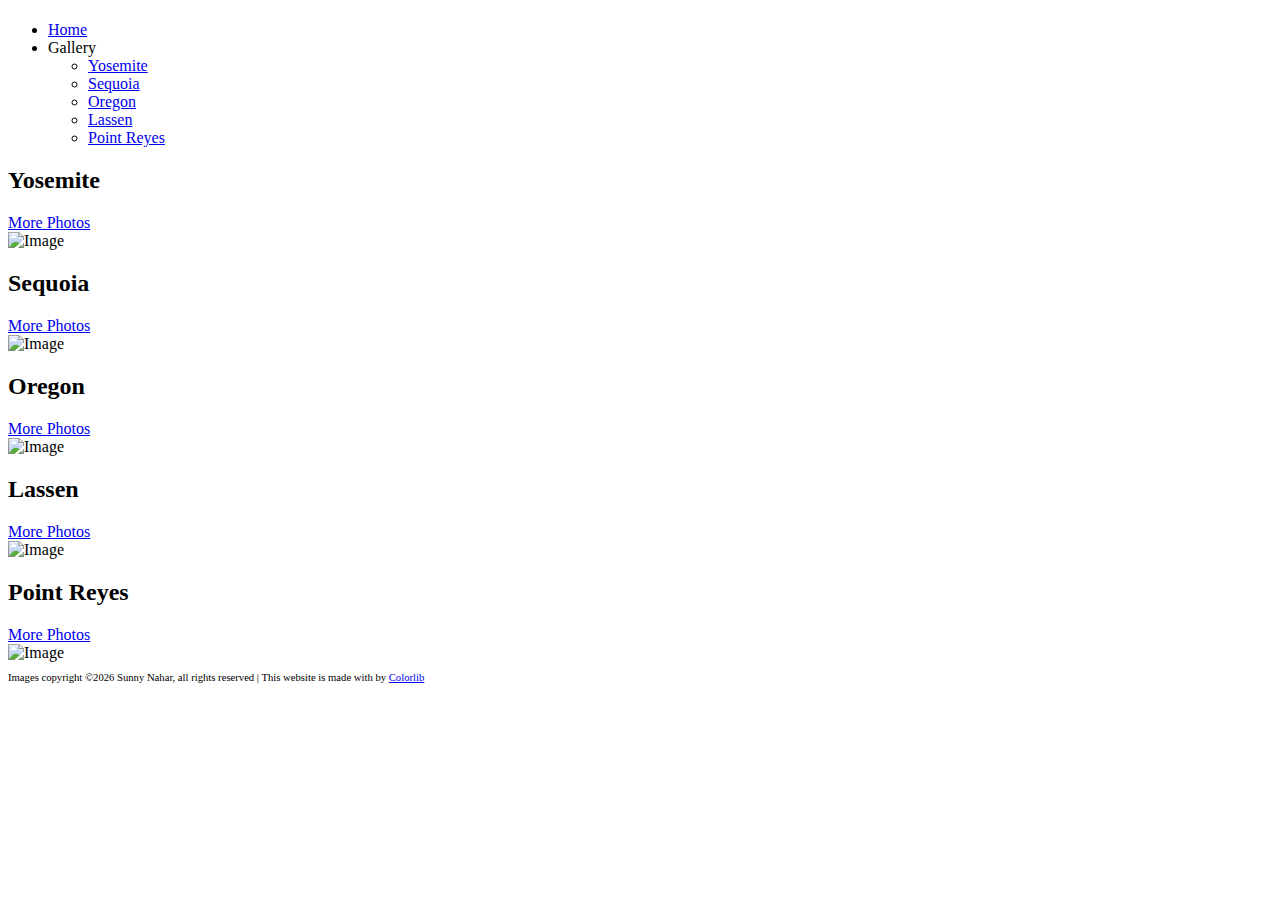
==== commit 20c39473: "Update copyright" ====
--- a/index.html
+++ b/index.html
@@ -152,7 +152,7 @@
     <div class="container-fluid">
       <p style="font-size:8pt;">
       <!-- Link back to Colorlib can't be removed. Template is licensed under CC BY 3.0. -->
-      Copyright &copy;<script data-cfasync="false" src="/cdn-cgi/scripts/5c5dd728/cloudflare-static/email-decode.min.js"></script><script>document.write(new Date().getFullYear());</script> All rights reserved | This template is made with <i class="icon-heart-o" aria-hidden="true"></i> by <a href="https://colorlib.com" target="_blank" >Colorlib</a>
+      Images copyright &copy;<script data-cfasync="false" src="/cdn-cgi/scripts/5c5dd728/cloudflare-static/email-decode.min.js"></script><script>document.write(new Date().getFullYear());</script> Sunny Nahar, all rights reserved | This website is made with <i class="icon-heart-o" aria-hidden="true"></i> by <a href="https://colorlib.com" target="_blank" >Colorlib</a>
       <!-- Link back to Colorlib can't be removed. Template is licensed under CC BY 3.0. -->
       </p>
     </div>
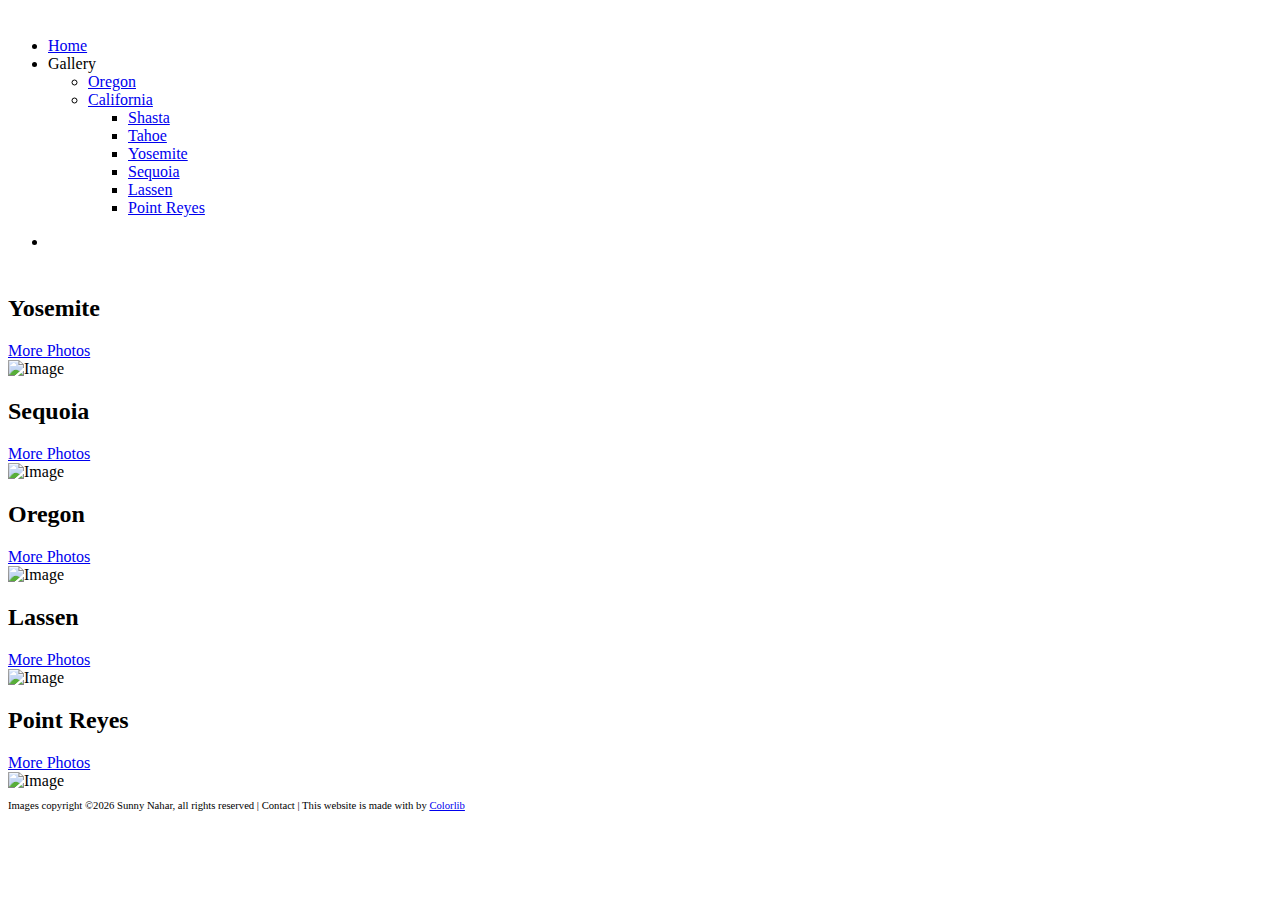
==== commit a1fcfb97: "Add back menu, contact." ====
--- a/index.html
+++ b/index.html
@@ -11,7 +11,7 @@
     <link rel="stylesheet" href="css/jquery-ui.css">
     <link rel="stylesheet" href="css/owl.carousel.min.css">
     <link rel="stylesheet" href="css/owl.theme.default.min.css">
-    <link rel="stylesheet" href="css/lightgallery.min.css">    
+    <link rel="stylesheet" href="css/lightgallery.min.css">
     <link rel="stylesheet" href="css/bootstrap-datepicker.css">
     <link rel="stylesheet" href="fonts/flaticon/font/flaticon.css">
     <link rel="stylesheet" href="css/swiper.css">
@@ -19,88 +19,79 @@
     <link rel="stylesheet" href="css/style.css">
   </head>
   <body>
-  
-  <div class="site-wrap">
-    <div class="site-mobile-menu">
-      <div class="site-mobile-menu-header">
-        <div class="site-mobile-menu-close mt-3">
-          <span class="icon-close2 js-menu-toggle"></span>
+    <div class="site-wrap">
+      <div class="site-mobile-menu">
+        <div class="site-mobile-menu-header">
+          <div class="site-mobile-menu-close mt-3">
+            <span class="icon-close2 js-menu-toggle"></span>
+          </div>
         </div>
-      </div>
-      <div class="site-mobile-menu-body"></div>
-    </div>
-    
-    <header class="site-navbar py-3" role="banner">
-      <div class="container-fluid">
-        <div class="row align-items-center">
-          <div class="col-6 col-xl-2" data-aos="fade-down">
-            <h1 class="mb-0"><a href="index.html" class="text-black h2 mb-0"></a></h1>
-          </div>
-          <div class="col-10 col-md-8 d-none d-xl-block" data-aos="fade-down">
-            <nav class="site-navigation position-relative text-right text-lg-center" role="navigation">
-              <ul class="site-menu js-clone-nav mx-auto d-none d-lg-block">
-                <li class="active"><a href="index.html">Home</a></li>
-                <li class="has-children">
-                  <a>Gallery</a>
-                  <ul class="dropdown">
-                    <li><a href="yosemite.html">Yosemite</a></li>
-                    <li><a href="sequoia.html">Sequoia</a></li>
-                    <li><a href="oregon.html">Oregon</a></li>
-                    <li><a href="lassen.html">Lassen</a></li>
-                    <li><a href="pointreyes.html">Point Reyes</a></li>
-                    <!-- <li class="has-children">
-                      <a href="#">Sub Menu</a>
-                      <ul class="dropdown">
-                        <li><a href="#">Menu One</a></li>
-                        <li><a href="#">Menu Two</a></li>
-                        <li><a href="#">Menu Three</a></li>
-                      </ul>
-                    </li> -->
-                  </ul>
-                </li>
-              </ul>
-            </nav>
-          </div>
-
-       <!--    <div class="col-6 col-xl-2 text-right" data-aos="fade-down">
-            <div class="d-none d-xl-inline-block">
-              <ul class="site-menu js-clone-nav ml-auto list-unstyled d-flex text-right mb-0" data-class="social">
-                <li>
-                  <a href="#" class="pl-0 pr-3"><span class="icon-facebook"></span></a>
-                </li>
-                <li>
-                  <a href="#" class="pl-3 pr-3"><span class="icon-twitter"></span></a>
-                </li>
-                <li>
-                  <a href="#" class="pl-3 pr-3"><span class="icon-instagram"></span></a>
-                </li>
-                <li>
-                  <a href="#" class="pl-3 pr-3"><span class="icon-youtube-play"></span></a>
-                </li>
-              </ul>
-            </div>
-
-            <div class="d-inline-block d-xl-none ml-md-0 mr-auto py-3" style="position: relative; top: 3px;"><a href="#" class="site-menu-toggle js-menu-toggle text-black"><span class="icon-menu h3"></span></a></div>
-
-          </div> -->
-
-        </div>
+        <div class="site-mobile-menu-body"></div>
       </div>
       
-    </header>
-
-
-
-  <div class="container-fluid" data-aos="fade" data-aos-delay="500">
-    <div class="swiper-container images-carousel">
-        <div class="swiper-wrapper">
+      <header class="site-navbar py-3" role="banner" style="padding-top: 0.5rem!important; padding-bottom: 0.5rem!important;">
+        <div class="container-fluid">
+          <div class="row align-items-center">
+            <div class="col-6 col-xl-2" data-aos="fade-down">
+              <h1 class="mb-0"><a href="index.html" class="text-black h2 mb-0"></a></h1>
+            </div>
+            <div class="col-10 col-md-8 d-none d-xl-block" data-aos="fade-down">
+              <nav class="site-navigation position-relative text-right text-lg-center" role="navigation">
+                <ul class="site-menu js-clone-nav mx-auto d-none d-lg-block">
+                  <li class="active"><a href="index.html">Home</a></li>
+                  <li class="has-children">
+                    <a>Gallery</a>
+                    <ul class="dropdown">
+                      <li><a href="oregon.html">Oregon</a></li>
+                      <li class="has-children">
+                        <a href="#">California</a>
+                        <ul class="dropdown">
+                          <li><a href="shasta.html">Shasta</a></li>
+                          <li><a href="tahoe.html">Tahoe</a></li>
+                          <li><a href="yosemite.html">Yosemite</a></li>
+                          <li><a href="sequoia.html">Sequoia</a></li>
+                          <li><a href="lassen.html">Lassen</a></li>
+                          <li><a href="pointreyes.html">Point Reyes</a></li>
+                        </ul>
+                      </li>
+                    </ul>
+                  </li>
+                </ul>
+              </nav>
+            </div>
+            <div class="col-6 col-xl-2 text-right" data-aos="fade-down">
+              <div class="d-none d-xl-inline-block">
+                <ul class="site-menu js-clone-nav ml-auto list-unstyled d-flex text-right mb-0" data-class="social">
+                  <!-- <li>
+                    <a href="#" class="pl-0 pr-3"><span class="icon-facebook"></span></a>
+                  </li> -->
+                  <!-- <li>
+                    <a href="#" class="pl-3 pr-3"><span class="icon-twitter"></span></a>
+                  </li> -->
+                  <li>
+                    <a href="#" class="pl-3 pr-3"><span class="icon-instagram"></span></a>
+                  </li>
+                  <!-- <li>
+                    <a href="#" class="pl-3 pr-3"><span class="icon-youtube-play"></span></a>
+                  </li> -->
+                </ul>
+              </div>
+              <div class="d-inline-block d-xl-none ml-md-0 mr-auto py-3" style="position: relative; top: 3px; padding-top: 0px!important; padding-bottom: 0px!important;"><a href="#" class="site-menu-toggle js-menu-toggle text-black"><span class="icon-menu h3"></span></a></div>
+            </div>
+          </div>
+        </div>
+        
+      </header>
+      <div class="container-fluid" data-aos="fade" data-aos-delay="500">
+        <div class="swiper-container images-carousel">
+          <div class="swiper-wrapper">
             <div class="swiper-slide">
               <div class="image-wrap">
                 <div class="image-info">
                   <h2 class="mb-3">Yosemite</h2>
                   <a href="yosemite.html" class="btn btn-outline-white py-2 px-4">More Photos</a>
                 </div>
-                <img src="images/YosemiteHalfDome.jpg" alt="Image">
+                <img src="images/YosemiteHalfDome.jpg" alt="Image" loading="lazy">
               </div>
             </div>
             <div class="swiper-slide">
@@ -109,7 +100,7 @@
                   <h2 class="mb-3">Sequoia</h2>
                   <a href="sequoia.html" class="btn btn-outline-white py-2 px-4">More Photos</a>
                 </div>
-                <img src="images/SequoiaGrove.jpg" alt="Image">
+                <img src="images/SequoiaGrove.jpg" alt="Image" loading="lazy">
               </div>
             </div>
             <div class="swiper-slide">
@@ -118,7 +109,7 @@
                   <h2 class="mb-3">Oregon</h2>
                   <a href="oregon.html" class="btn btn-outline-white py-2 px-4">More Photos</a>
                 </div>
-                <img src="images/OregonCraterLakeAngle.jpg" alt="Image">
+                <img src="images/OregonCraterLakeAngle.jpg" alt="Image" loading="lazy">
               </div>
             </div>
             <div class="swiper-slide">
@@ -127,7 +118,7 @@
                   <h2 class="mb-3">Lassen</h2>
                   <a href="lassen.html" class="btn btn-outline-white py-2 px-4">More Photos</a>
                 </div>
-                <img src="images/LassenForestTrees.jpg" alt="Image">
+                <img src="images/LassenForestTrees.jpg" alt="Image" loading="lazy">
               </div>
             </div>
             <div class="swiper-slide">
@@ -136,58 +127,53 @@
                   <h2 class="mb-3">Point Reyes</h2>
                   <a href="pointreyes.html" class="btn btn-outline-white py-2 px-4">More Photos</a>
                 </div>
-                <img src="images/PointReyesCypressTrees.jpg" alt="Image">
+                <img src="images/PointReyesCypressTrees.jpg" alt="Image" loading="lazy">
               </div>
             </div>
+          </div>
+          <div class="swiper-pagination"></div>
+          <div class="swiper-button-prev"></div>
+          <div class="swiper-button-next"></div>
+          <div class="swiper-scrollbar"></div>
         </div>
-
-        <div class="swiper-pagination"></div>
-        <div class="swiper-button-prev"></div>
-        <div class="swiper-button-next"></div>
-        <div class="swiper-scrollbar"></div>
+      </div>
+      <div class="footer py-5">
+        <div class="container-fluid">
+          <p style="font-size:8pt;">
+            <!-- Link back to Colorlib can't be removed. Template is licensed under CC BY 3.0. -->
+            Images copyright &copy;<script data-cfasync="false" src="/cdn-cgi/scripts/5c5dd728/cloudflare-static/email-decode.min.js"></script><script>document.write(new Date().getFullYear());</script> Sunny Nahar, all rights reserved | <span class="emgen">Contact</span>
+            | This website is made with <i class="icon-heart-o" aria-hidden="true"></i> by <a href="https://colorlib.com" target="_blank" >Colorlib</a>
+            <!-- Link back to Colorlib can't be removed. Template is licensed under CC BY 3.0. -->
+          </p>
+        </div>
+      </div>
+      
+      
+      
     </div>
-  </div>
-
-  <div class="footer py-5">
-    <div class="container-fluid">
-      <p style="font-size:8pt;">
-      <!-- Link back to Colorlib can't be removed. Template is licensed under CC BY 3.0. -->
-      Images copyright &copy;<script data-cfasync="false" src="/cdn-cgi/scripts/5c5dd728/cloudflare-static/email-decode.min.js"></script><script>document.write(new Date().getFullYear());</script> Sunny Nahar, all rights reserved | This website is made with <i class="icon-heart-o" aria-hidden="true"></i> by <a href="https://colorlib.com" target="_blank" >Colorlib</a>
-      <!-- Link back to Colorlib can't be removed. Template is licensed under CC BY 3.0. -->
-      </p>
-    </div>
-  </div>
-
+    <script src="js/jquery-3.3.1.min.js"></script>
+    <script src="js/jquery-migrate-3.0.1.min.js"></script>
+    <script src="js/jquery-ui.js"></script>
+    <script src="js/popper.min.js"></script>
+    <script src="js/bootstrap.min.js"></script>
+    <script src="js/owl.carousel.min.js"></script>
+    <script src="js/jquery.stellar.min.js"></script>
+    <script src="js/jquery.countdown.min.js"></script>
+    <script src="js/jquery.magnific-popup.min.js"></script>
+    <script src="js/bootstrap-datepicker.min.js"></script>
+    <script src="js/swiper.min.js"></script>
+    <script src="js/aos.js"></script>
+    <script src="js/picturefill.min.js"></script>
+    <script src="js/lightgallery-all.min.js"></script>
+    <script src="js/jquery.mousewheel.min.js"></script>
+    <script src="js/main.js"></script>
+    <script src="js/custom.js"></script>
     
-
-    
-    
-  </div>
-
-  <script src="js/jquery-3.3.1.min.js"></script>
-  <script src="js/jquery-migrate-3.0.1.min.js"></script>
-  <script src="js/jquery-ui.js"></script>
-  <script src="js/popper.min.js"></script>
-  <script src="js/bootstrap.min.js"></script>
-  <script src="js/owl.carousel.min.js"></script>
-  <script src="js/jquery.stellar.min.js"></script>
-  <script src="js/jquery.countdown.min.js"></script>
-  <script src="js/jquery.magnific-popup.min.js"></script>
-  <script src="js/bootstrap-datepicker.min.js"></script>
-  <script src="js/swiper.min.js"></script>
-  <script src="js/aos.js"></script>
-
-  <script src="js/picturefill.min.js"></script>
-  <script src="js/lightgallery-all.min.js"></script>
-  <script src="js/jquery.mousewheel.min.js"></script>
-
-  <script src="js/main.js"></script>
-  
-  <script>
+    <script>
     $(document).ready(function(){
-      $('#lightgallery').lightGallery();
+    $('#lightgallery').lightGallery();
     });
-  </script>
+    </script>
     
   </body>
 </html>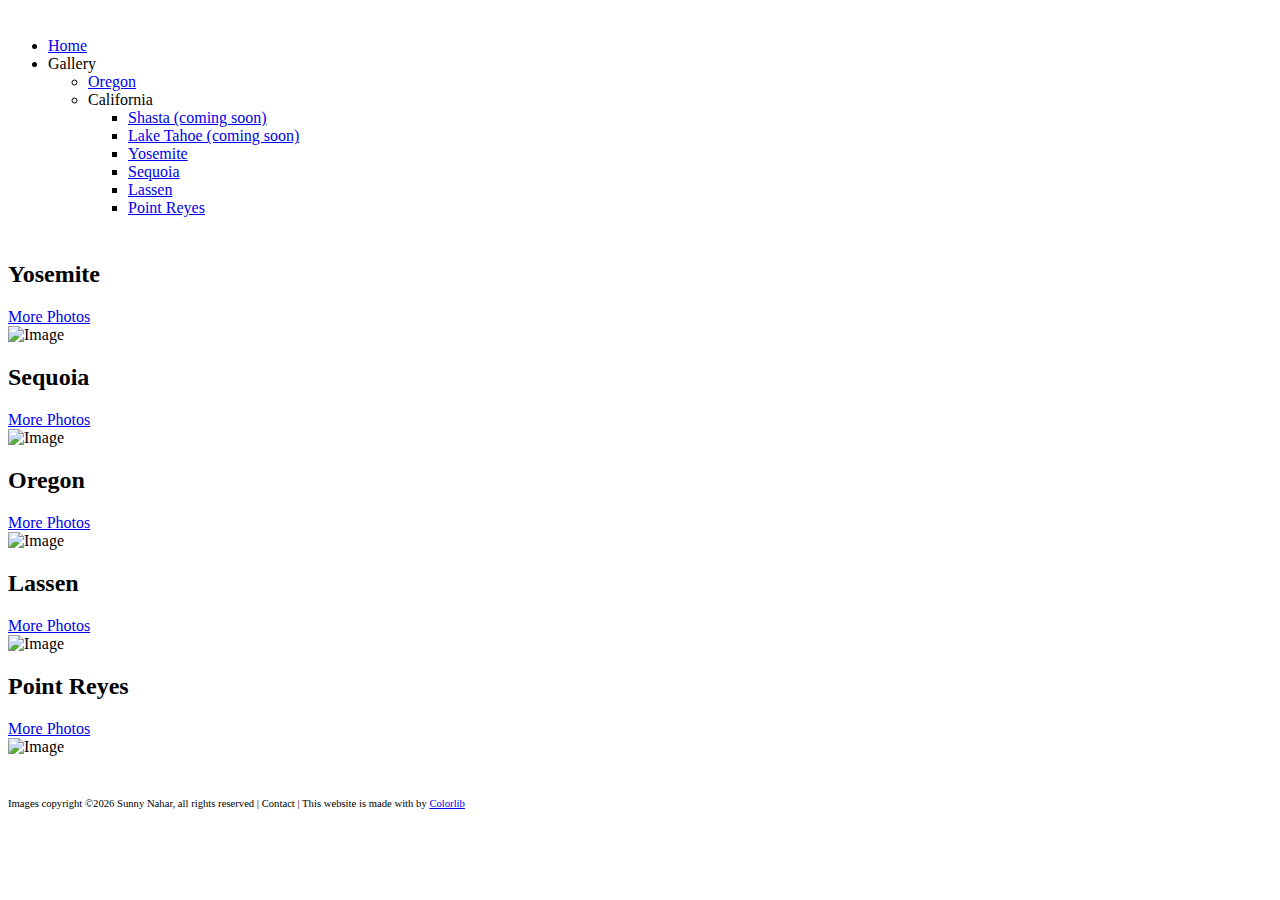
==== commit 7f7e3afe: "Fix index.html" ====
--- a/index.html
+++ b/index.html
@@ -44,10 +44,10 @@
                     <ul class="dropdown">
                       <li><a href="oregon.html">Oregon</a></li>
                       <li class="has-children">
-                        <a href="#">California</a>
+                        <a>California</a>
                         <ul class="dropdown">
-                          <li><a href="shasta.html">Shasta</a></li>
-                          <li><a href="tahoe.html">Tahoe</a></li>
+                          <li><a href="#">Shasta (coming soon)</a></li>
+                          <li><a href="#">Lake Tahoe (coming soon)</a></li>
                           <li><a href="yosemite.html">Yosemite</a></li>
                           <li><a href="sequoia.html">Sequoia</a></li>
                           <li><a href="lassen.html">Lassen</a></li>
@@ -63,16 +63,7 @@
               <div class="d-none d-xl-inline-block">
                 <ul class="site-menu js-clone-nav ml-auto list-unstyled d-flex text-right mb-0" data-class="social">
                   <!-- <li>
-                    <a href="#" class="pl-0 pr-3"><span class="icon-facebook"></span></a>
-                  </li> -->
-                  <!-- <li>
-                    <a href="#" class="pl-3 pr-3"><span class="icon-twitter"></span></a>
-                  </li> -->
-                  <li>
                     <a href="#" class="pl-3 pr-3"><span class="icon-instagram"></span></a>
-                  </li>
-                  <!-- <li>
-                    <a href="#" class="pl-3 pr-3"><span class="icon-youtube-play"></span></a>
                   </li> -->
                 </ul>
               </div>
@@ -137,12 +128,11 @@
           <div class="swiper-scrollbar"></div>
         </div>
       </div>
-      <div class="footer py-5">
+      <div class="footer py-5" style="padding-top: 2rem!important;">
         <div class="container-fluid">
           <p style="font-size:8pt;">
             <!-- Link back to Colorlib can't be removed. Template is licensed under CC BY 3.0. -->
-            Images copyright &copy;<script data-cfasync="false" src="/cdn-cgi/scripts/5c5dd728/cloudflare-static/email-decode.min.js"></script><script>document.write(new Date().getFullYear());</script> Sunny Nahar, all rights reserved | <span class="emgen">Contact</span>
-            | This website is made with <i class="icon-heart-o" aria-hidden="true"></i> by <a href="https://colorlib.com" target="_blank" >Colorlib</a>
+            Images copyright &copy;<script>document.write(new Date().getFullYear());</script> Sunny Nahar, all rights reserved | <span class="emgen">Contact</span> | This website is made with <i class="icon-heart-o" aria-hidden="true"></i> by <a href="https://colorlib.com" target="_blank" >Colorlib</a>
             <!-- Link back to Colorlib can't be removed. Template is licensed under CC BY 3.0. -->
           </p>
         </div>
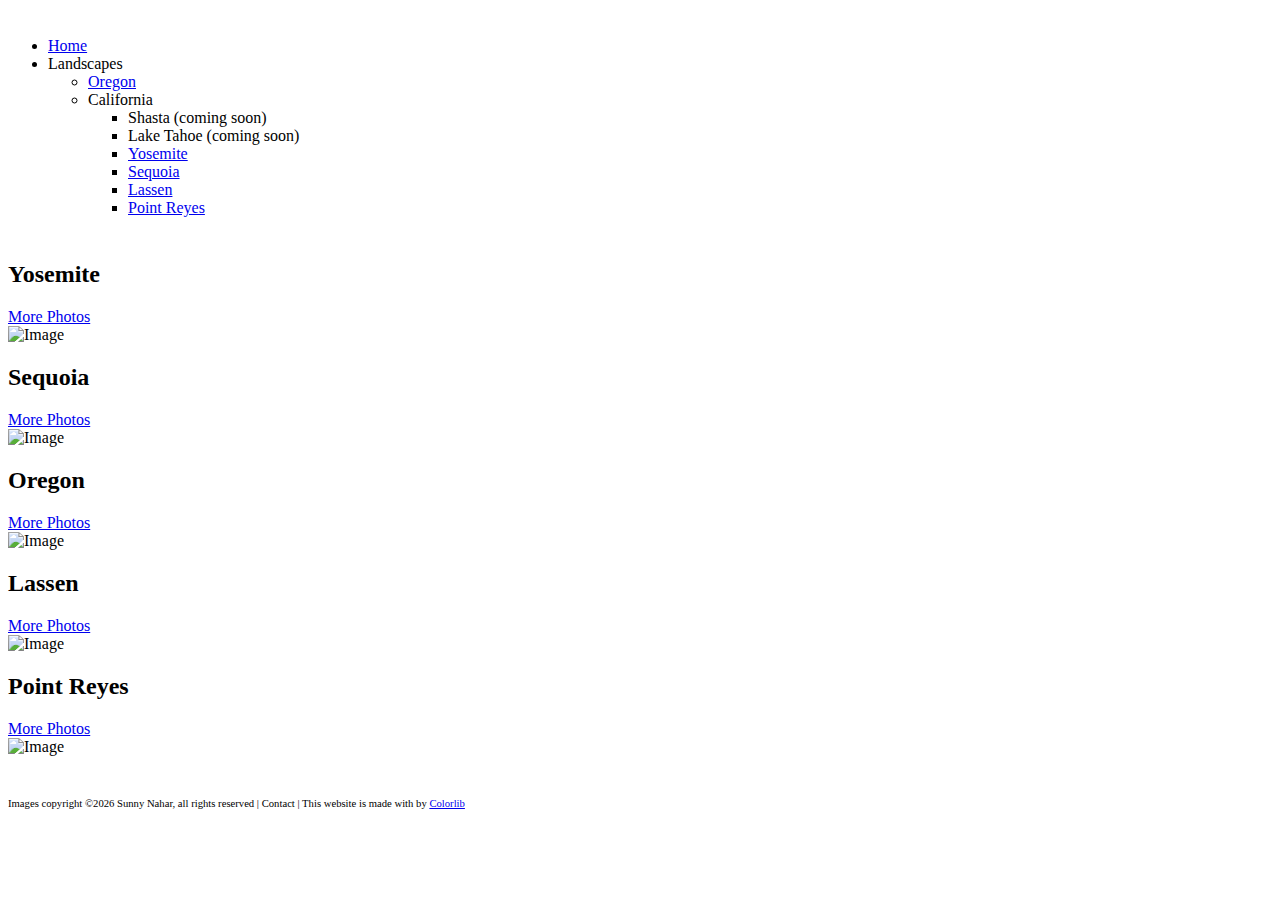
==== commit 01f3ab4f: "Update to responsive gallery" ====
--- a/index.html
+++ b/index.html
@@ -28,7 +28,6 @@
         </div>
         <div class="site-mobile-menu-body"></div>
       </div>
-      
       <header class="site-navbar py-3" role="banner" style="padding-top: 0.5rem!important; padding-bottom: 0.5rem!important;">
         <div class="container-fluid">
           <div class="row align-items-center">
@@ -40,14 +39,14 @@
                 <ul class="site-menu js-clone-nav mx-auto d-none d-lg-block">
                   <li class="active"><a href="index.html">Home</a></li>
                   <li class="has-children">
-                    <a>Gallery</a>
+                    <a>Landscapes</a>
                     <ul class="dropdown">
                       <li><a href="oregon.html">Oregon</a></li>
                       <li class="has-children">
                         <a>California</a>
                         <ul class="dropdown">
-                          <li><a href="#">Shasta (coming soon)</a></li>
-                          <li><a href="#">Lake Tahoe (coming soon)</a></li>
+                          <li><a>Shasta (coming soon)</a></li>
+                          <li><a>Lake Tahoe (coming soon)</a></li>
                           <li><a href="yosemite.html">Yosemite</a></li>
                           <li><a href="sequoia.html">Sequoia</a></li>
                           <li><a href="lassen.html">Lassen</a></li>
@@ -71,7 +70,6 @@
             </div>
           </div>
         </div>
-        
       </header>
       <div class="container-fluid" data-aos="fade" data-aos-delay="500">
         <div class="swiper-container images-carousel">
@@ -137,9 +135,6 @@
           </p>
         </div>
       </div>
-      
-      
-      
     </div>
     <script src="js/jquery-3.3.1.min.js"></script>
     <script src="js/jquery-migrate-3.0.1.min.js"></script>
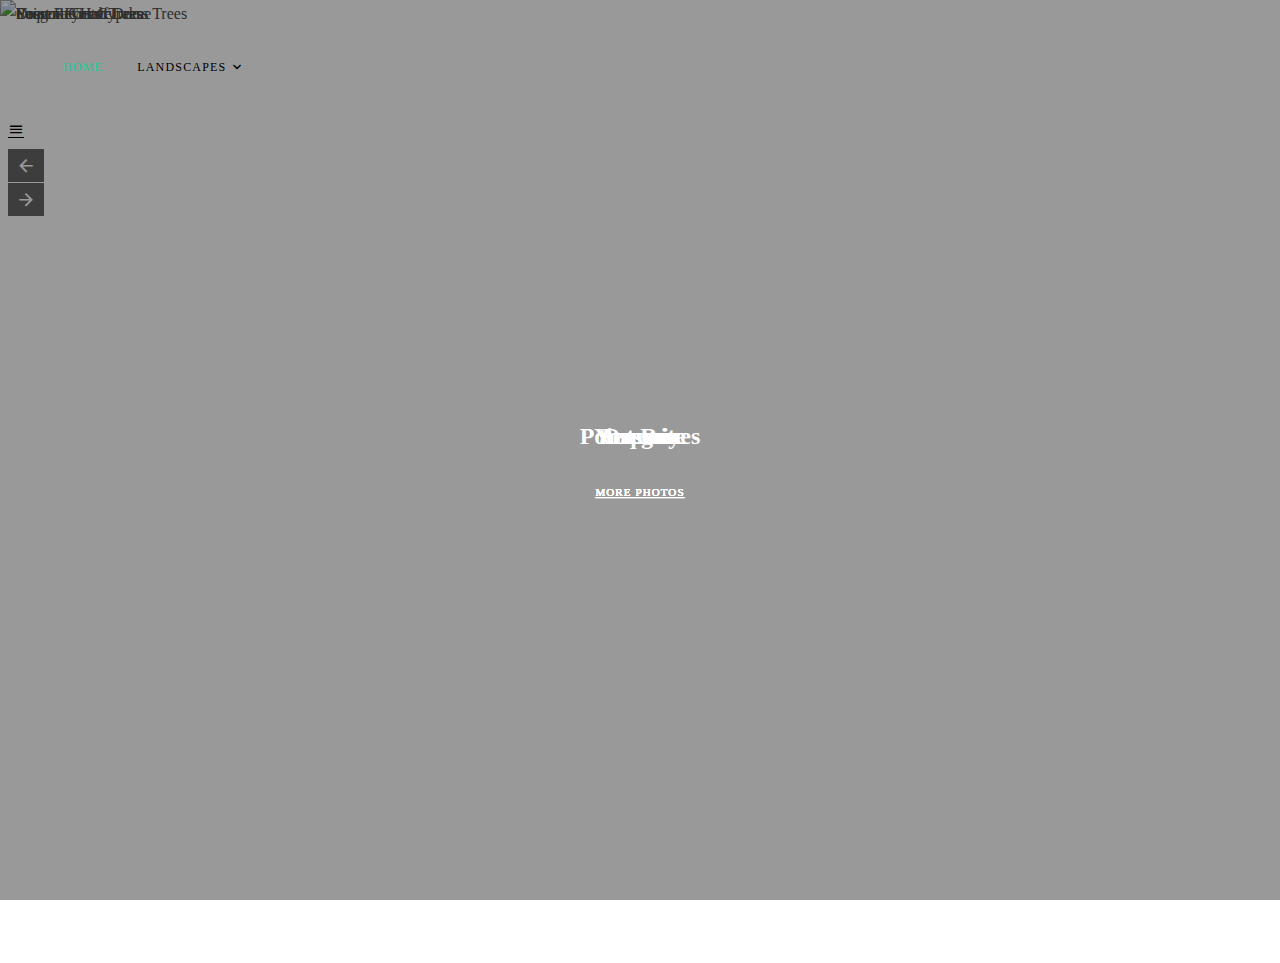
==== commit ddbe2d39: "Optimize homepage" ====
--- a/index.html
+++ b/index.html
@@ -4,19 +4,43 @@
     <title>Sunny Nahar's Photography</title>
     <meta charset="utf-8">
     <meta name="viewport" content="width=device-width, initial-scale=1, shrink-to-fit=no">
-    <link href="https://fonts.googleapis.com/css?family=Josefin+Sans:300i,400,700" rel="stylesheet">
+    <link rel="canonical" href="https://snnynhr.github.io/photography"/>
     <link rel="stylesheet" href="fonts/icomoon/style.css">
-    <link rel="stylesheet" href="css/bootstrap.min.css">
-    <link rel="stylesheet" href="css/magnific-popup.css">
-    <link rel="stylesheet" href="css/jquery-ui.css">
+    <link rel="stylesheet" href="css/bootstrap.critical.css">
     <link rel="stylesheet" href="css/owl.carousel.min.css">
     <link rel="stylesheet" href="css/owl.theme.default.min.css">
-    <link rel="stylesheet" href="css/lightgallery.min.css">
-    <link rel="stylesheet" href="css/bootstrap-datepicker.css">
     <link rel="stylesheet" href="fonts/flaticon/font/flaticon.css">
     <link rel="stylesheet" href="css/swiper.css">
     <link rel="stylesheet" href="css/aos.css">
     <link rel="stylesheet" href="css/style.css">
+    <link rel="stylesheet" href="css/custom.css">
+    <link rel="preload" href="fonts/josefin-v16-300i.woff2" as="font" crossorigin>
+    <link rel="preload" href="fonts/josefin-v16-400.woff2" as="font" crossorigin>
+    <link rel="preload" href="fonts/josefin-v16-700.woff2" as="font" crossorigin>
+    <link rel="preload" href="images/YosemiteHalfDome-mobile.webp" as="image">
+    <style>
+        @font-face {
+          font-family: 'Josefin Sans';
+          font-style: italic;
+          font-weight: 300;
+          src: url(fonts/josefin-v16-300i.woff2) format('woff2');
+          unicode-range: U+0000-00FF, U+0131, U+0152-0153, U+02BB-02BC, U+02C6, U+02DA, U+02DC, U+2000-206F, U+2074, U+20AC, U+2122, U+2191, U+2193, U+2212, U+2215, U+FEFF, U+FFFD;
+        }
+        @font-face {
+          font-family: 'Josefin Sans';
+          font-style: normal;
+          font-weight: 400;
+          src: url(fonts/josefin-v16-400.woff2) format('woff2');
+          unicode-range: U+0000-00FF, U+0131, U+0152-0153, U+02BB-02BC, U+02C6, U+02DA, U+02DC, U+2000-206F, U+2074, U+20AC, U+2122, U+2191, U+2193, U+2212, U+2215, U+FEFF, U+FFFD;
+        }
+        @font-face {
+          font-family: 'Josefin Sans';
+          font-style: normal;
+          font-weight: 700;
+          src: url(fonts/josefin-v16-700.woff2) format('woff2');
+          unicode-range: U+0000-00FF, U+0131, U+0152-0153, U+02BB-02BC, U+02C6, U+02DA, U+02DC, U+2000-206F, U+2074, U+20AC, U+2122, U+2191, U+2193, U+2212, U+2215, U+FEFF, U+FFFD;
+        }
+    </style>
   </head>
   <body>
     <div class="site-wrap">
@@ -71,7 +95,7 @@
           </div>
         </div>
       </header>
-      <div class="container-fluid" data-aos="fade" data-aos-delay="500">
+      <div class="container-fluid" data-aos="fade">
         <div class="swiper-container images-carousel">
           <div class="swiper-wrapper">
             <div class="swiper-slide">
@@ -80,7 +104,7 @@
                   <h2 class="mb-3">Yosemite</h2>
                   <a href="yosemite.html" class="btn btn-outline-white py-2 px-4">More Photos</a>
                 </div>
-                <img src="images/YosemiteHalfDome.jpg" alt="Image" loading="lazy">
+                <img srcset="images/YosemiteHalfDome-mobile.webp 800w, images/YosemiteHalfDome.jpg 2000w" src="images/YosemiteHalfDome-mobile.webp" alt="Yosemite Half Dome" loading="lazy">
               </div>
             </div>
             <div class="swiper-slide">
@@ -89,7 +113,7 @@
                   <h2 class="mb-3">Sequoia</h2>
                   <a href="sequoia.html" class="btn btn-outline-white py-2 px-4">More Photos</a>
                 </div>
-                <img src="images/SequoiaGrove.jpg" alt="Image" loading="lazy">
+                <img srcset="images/SequoiaGrove-mobile.jpg 800w, images/SequoiaGrove.jpg 1576w" width="1576" height="2000" alt="Sequoia Grove" loading="lazy">
               </div>
             </div>
             <div class="swiper-slide">
@@ -98,7 +122,7 @@
                   <h2 class="mb-3">Oregon</h2>
                   <a href="oregon.html" class="btn btn-outline-white py-2 px-4">More Photos</a>
                 </div>
-                <img src="images/OregonCraterLakeAngle.jpg" alt="Image" loading="lazy">
+                <img srcset="images/OregonCraterLakeAngle-mobile.webp 800w, images/OregonCraterLakeAngle.jpg 2000w" width="2000" height="1298" alt="Oregon Crater Lake" loading="lazy">
               </div>
             </div>
             <div class="swiper-slide">
@@ -107,7 +131,7 @@
                   <h2 class="mb-3">Lassen</h2>
                   <a href="lassen.html" class="btn btn-outline-white py-2 px-4">More Photos</a>
                 </div>
-                <img src="images/LassenForestTrees.jpg" alt="Image" loading="lazy">
+                <img srcset="images/LassenForestTrees-mobile.jpg 800w, images/LassenForestTrees.jpg 2000w" width="2000" height="1333" alt="Lassen Forest Trees" loading="lazy">
               </div>
             </div>
             <div class="swiper-slide">
@@ -116,7 +140,7 @@
                   <h2 class="mb-3">Point Reyes</h2>
                   <a href="pointreyes.html" class="btn btn-outline-white py-2 px-4">More Photos</a>
                 </div>
-                <img src="images/PointReyesCypressTrees.jpg" alt="Image" loading="lazy">
+                <img srcset="images/PointReyesCypressTrees-mobile.webp 800w, images/PointReyesCypressTrees.jpg 2000w" width="2000" height="1396" alt="Point Reyes Cypress Trees" loading="lazy">
               </div>
             </div>
           </div>
@@ -126,11 +150,11 @@
           <div class="swiper-scrollbar"></div>
         </div>
       </div>
-      <div class="footer py-5" style="padding-top: 2rem!important;">
+      <div class="footer py-5" id="footer">
         <div class="container-fluid">
           <p style="font-size:8pt;">
             <!-- Link back to Colorlib can't be removed. Template is licensed under CC BY 3.0. -->
-            Images copyright &copy;<script>document.write(new Date().getFullYear());</script> Sunny Nahar, all rights reserved | <span class="emgen">Contact</span> | This website is made with <i class="icon-heart-o" aria-hidden="true"></i> by <a href="https://colorlib.com" target="_blank" >Colorlib</a>
+            <span class="emgen"><a href="">Contact</a></span> | Images &copy;2020 Sunny Nahar | <a href="https://colorlib.com" target="_blank">Colorlib</a>
             <!-- Link back to Colorlib can't be removed. Template is licensed under CC BY 3.0. -->
           </p>
         </div>
@@ -145,18 +169,16 @@
     <script src="js/jquery.stellar.min.js"></script>
     <script src="js/jquery.countdown.min.js"></script>
     <script src="js/jquery.magnific-popup.min.js"></script>
-    <script src="js/bootstrap-datepicker.min.js"></script>
     <script src="js/swiper.min.js"></script>
     <script src="js/aos.js"></script>
     <script src="js/picturefill.min.js"></script>
-    <script src="js/lightgallery-all.min.js"></script>
     <script src="js/jquery.mousewheel.min.js"></script>
     <script src="js/main.js"></script>
     <script src="js/custom.js"></script>
     
     <script>
     $(document).ready(function(){
-    $('#lightgallery').lightGallery();
+    $('#footer').addClass('footervisible');
     });
     </script>
     
--- a/fonts/icomoon/style.css
+++ b/fonts/icomoon/style.css
@@ -0,0 +1,34 @@
+@font-face {
+  font-family: 'icomoon';
+  src:  url('fonts/icomoon-critical.eot?10si43');
+  src:  url('fonts/icomoon-critical.eot?10si43#iefix') format('embedded-opentype'),
+    url('fonts/icomoon-critical.ttf?10si43') format('truetype'),
+    url('fonts/icomoon-critical.woff?10si43') format('woff'),
+    url('fonts/icomoon-critical.svg?10si43#icomoon') format('svg');
+  font-weight: normal;
+  font-style: normal;
+}
+
+[class^="icon-"], [class*=" icon-"] {
+  /* use !important to prevent issues with browser extensions that change fonts */
+  font-family: 'icomoon' !important;
+  speak: none;
+  font-style: normal;
+  font-weight: normal;
+  font-variant: normal;
+  text-transform: none;
+  line-height: 1;
+
+  /* Better Font Rendering =========== */
+  -webkit-font-smoothing: antialiased;
+  -moz-osx-font-smoothing: grayscale;
+}
+.icon-instagram:before {
+  content: "\f16d";
+}
+.icon-close2:before {
+  content: "\e5cd";
+}
+.icon-menu:before {
+  content: "\e5d2";
+}--- a/css/style.css
+++ b/css/style.css
@@ -0,0 +1,1170 @@
+/* Base */
+body {
+  line-height: 1.7;
+  color: #4d4d4d;
+  font-weight: 300;
+  font-size: 1rem; }
+
+::-moz-selection {
+  background: #000;
+  color: #fff; }
+
+::selection {
+  background: #000;
+  color: #fff; }
+
+a {
+  -webkit-transition: .3s all ease;
+  -o-transition: .3s all ease;
+  transition: .3s all ease; }
+  a:hover {
+    text-decoration: none; }
+
+.text-black {
+  color: #000 !important; }
+
+.bg-black {
+  background: #000 !important; }
+
+.site-wrap:before {
+  -webkit-transition: .3s all ease-in-out;
+  -o-transition: .3s all ease-in-out;
+  transition: .3s all ease-in-out;
+  background: rgba(0, 0, 0, 0.6);
+  content: "";
+  position: absolute;
+  z-index: 2000;
+  top: 0;
+  left: 0;
+  right: 0;
+  bottom: 0;
+  opacity: 0;
+  visibility: hidden; }
+
+.offcanvas-menu .site-wrap {
+  position: absolute;
+  height: 100%;
+  width: 100%;
+  z-index: 2;
+  overflow: hidden; }
+  .offcanvas-menu .site-wrap:before {
+    opacity: 1;
+    visibility: visible; }
+
+.btn {
+  border-radius: 0; }
+  .btn:hover, .btn:active, .btn:focus {
+    outline: none;
+    -webkit-box-shadow: none;
+    box-shadow: none; }
+  .btn.btn-black {
+    color: #fff;
+    background-color: #000; }
+    .btn.btn-black:hover {
+      color: #000;
+      background-color: #fff; }
+
+.line-height-1 {
+  line-height: 1 !important; }
+
+.bg-black {
+  background: #000; }
+
+.form-control {
+  height: 43px;
+  border-radius: 0; }
+  .form-control:active, .form-control:focus {
+    border-color: #20c997; }
+  .form-control:hover, .form-control:active, .form-control:focus {
+    -webkit-box-shadow: none !important;
+    box-shadow: none !important; }
+
+.site-section {
+  padding: 2.5em 0; }
+  @media (min-width: 768px) {
+    .site-section {
+      padding: 5em 0; } }
+  .site-section.site-section-sm {
+    padding: 4em 0; }
+
+.site-section-heading {
+  color: #000;
+  position: relative;
+  font-size: 2.5rem; }
+  @media (min-width: 768px) {
+    .site-section-heading {
+      font-size: 4rem; } }
+  .site-section-heading:after {
+    content: "";
+    left: 0%;
+    bottom: 0;
+    position: absolute;
+    width: 100px;
+    height: 1px;
+    background: #000; }
+  .site-section-heading.text-center:after {
+    content: "";
+    -webkit-transform: translateX(-50%);
+    -ms-transform: translateX(-50%);
+    transform: translateX(-50%);
+    content: "";
+    left: 50%;
+    bottom: 0;
+    position: absolute;
+    width: 100px;
+    height: 1px;
+    background: #000; }
+
+.border-top {
+  border-top: 1px solid #edf0f5 !important; }
+
+.site-footer {
+  padding: 4em 0;
+  background: #333333; }
+  @media (min-width: 768px) {
+    .site-footer {
+      padding: 8em 0; } }
+  .site-footer p {
+    color: #737373; }
+  .site-footer h2, .site-footer h3, .site-footer h4, .site-footer h5 {
+    color: #fff; }
+  .site-footer a {
+    color: #999999; }
+    .site-footer a:hover {
+      color: white; }
+  .site-footer ul li {
+    margin-bottom: 10px; }
+  .site-footer .footer-heading {
+    font-size: 20px;
+    color: #fff; }
+
+.bg-text-line {
+  display: inline;
+  background: #000;
+  -webkit-box-shadow: 20px 0 0 #000, -20px 0 0 #000;
+  box-shadow: 20px 0 0 #000, -20px 0 0 #000; }
+
+.text-white-opacity-05 {
+  color: rgba(255, 255, 255, 0.5); }
+
+.text-black-opacity-05 {
+  color: rgba(0, 0, 0, 0.5); }
+
+.hover-bg-enlarge {
+  overflow: hidden;
+  position: relative; }
+  @media (max-width: 991.98px) {
+    .hover-bg-enlarge {
+      height: auto !important; } }
+  .hover-bg-enlarge > div {
+    -webkit-transform: scale(1);
+    -ms-transform: scale(1);
+    transform: scale(1);
+    -webkit-transition: .8s all ease-in-out;
+    -o-transition: .8s all ease-in-out;
+    transition: .8s all ease-in-out; }
+  .hover-bg-enlarge:hover > div, .hover-bg-enlarge:focus > div, .hover-bg-enlarge:active > div {
+    -webkit-transform: scale(1.2);
+    -ms-transform: scale(1.2);
+    transform: scale(1.2); }
+  @media (max-width: 991.98px) {
+    .hover-bg-enlarge .bg-image-md-height {
+      height: 300px !important; } }
+
+.bg-image {
+  background-size: cover;
+  background-position: center center;
+  background-repeat: no-repeat; }
+
+@media (max-width: 991.98px) {
+  .img-md-fluid {
+    max-width: 100%; } }
+
+@media (max-width: 991.98px) {
+  .display-1, .display-3 {
+    font-size: 3rem; } }
+
+.play-single-big {
+  width: 90px;
+  height: 90px;
+  display: inline-block;
+  border: 2px solid #fff;
+  color: #fff !important;
+  border-radius: 50%;
+  position: relative;
+  -webkit-transition: .3s all ease-in-out;
+  -o-transition: .3s all ease-in-out;
+  transition: .3s all ease-in-out; }
+  .play-single-big > span {
+    font-size: 50px;
+    position: absolute;
+    top: 50%;
+    left: 50%;
+    -webkit-transform: translate(-40%, -50%);
+    -ms-transform: translate(-40%, -50%);
+    transform: translate(-40%, -50%); }
+  .play-single-big:hover {
+    width: 120px;
+    height: 120px; }
+
+.overlap-to-top {
+  margin-top: -150px; }
+
+/* Navbar */
+.site-navbar {
+  margin-bottom: 0px;
+  z-index: 9;
+  position: relative; }
+  .site-navbar.transparent {
+    background: transparent; }
+  .site-navbar.absolute {
+    position: absolute;
+    top: 0;
+    left: 0;
+    width: 100%; }
+  .site-navbar .site-logo {
+    position: absolute;
+    left: 0;
+    top: 0;
+    margin-top: -20px; }
+  .site-navbar .site-navigation.border-bottom {
+    border-bottom: 1px solid #f3f3f4 !important; }
+  .site-navbar .site-navigation .site-menu {
+    margin-bottom: 0; }
+    .site-navbar .site-navigation .site-menu .active > a {
+      color: #20c997; }
+    .site-navbar .site-navigation .site-menu a {
+      text-decoration: none !important;
+      font-size: 15px;
+      display: inline-block; }
+    .site-navbar .site-navigation .site-menu > li {
+      display: inline-block;
+      padding: 10px 5px; }
+      .site-navbar .site-navigation .site-menu > li > a {
+        padding: 10px 10px;
+        text-transform: uppercase;
+        letter-spacing: .1em;
+        color: #000;
+        font-size: 12px;
+        text-decoration: none !important; }
+        .site-navbar .site-navigation .site-menu > li > a:hover {
+          color: #20c997; }
+    .site-navbar .site-navigation .site-menu .has-children {
+      position: relative; }
+      .site-navbar .site-navigation .site-menu .has-children > a {
+        position: relative;
+        padding-right: 20px; }
+        .site-navbar .site-navigation .site-menu .has-children > a:before {
+          position: absolute;
+          content: "\e313";
+          font-size: 16px;
+          top: 50%;
+          right: 0;
+          -webkit-transform: translateY(-50%);
+          -ms-transform: translateY(-50%);
+          transform: translateY(-50%);
+          font-family: 'icomoon'; }
+      .site-navbar .site-navigation .site-menu .has-children .dropdown {
+        visibility: hidden;
+        opacity: 0;
+        top: 100%;
+        position: absolute;
+        text-align: left;
+        border-top: 2px solid #20c997;
+        -webkit-box-shadow: 0 2px 10px -2px rgba(0, 0, 0, 0.1);
+        box-shadow: 0 2px 10px -2px rgba(0, 0, 0, 0.1);
+        border-left: 1px solid #edf0f5;
+        border-right: 1px solid #edf0f5;
+        border-bottom: 1px solid #edf0f5;
+        padding: 0px 0;
+        margin-top: 20px;
+        margin-left: 0px;
+        background: #fff;
+        -webkit-transition: 0.2s 0s;
+        -o-transition: 0.2s 0s;
+        transition: 0.2s 0s; }
+        .site-navbar .site-navigation .site-menu .has-children .dropdown.arrow-top {
+          position: absolute; }
+          .site-navbar .site-navigation .site-menu .has-children .dropdown.arrow-top:before {
+            bottom: 100%;
+            left: 20%;
+            border: solid transparent;
+            content: " ";
+            height: 0;
+            width: 0;
+            position: absolute;
+            pointer-events: none; }
+          .site-navbar .site-navigation .site-menu .has-children .dropdown.arrow-top:before {
+            border-color: rgba(136, 183, 213, 0);
+            border-bottom-color: #fff;
+            border-width: 10px;
+            margin-left: -10px; }
+        .site-navbar .site-navigation .site-menu .has-children .dropdown a {
+          font-size: 16px;
+          text-transform: none;
+          letter-spacing: normal;
+          -webkit-transition: 0s all;
+          -o-transition: 0s all;
+          transition: 0s all;
+          color: #343a40; }
+        .site-navbar .site-navigation .site-menu .has-children .dropdown .active > a {
+          color: #20c997 !important; }
+        .site-navbar .site-navigation .site-menu .has-children .dropdown > li {
+          list-style: none;
+          padding: 0;
+          margin: 0;
+          min-width: 200px; }
+          .site-navbar .site-navigation .site-menu .has-children .dropdown > li > a {
+            padding: 9px 20px;
+            display: block; }
+            .site-navbar .site-navigation .site-menu .has-children .dropdown > li > a:hover {
+              background: #f4f5f9;
+              color: #25262a; }
+          .site-navbar .site-navigation .site-menu .has-children .dropdown > li.has-children > a:before {
+            content: "\e315";
+            right: 20px; }
+          .site-navbar .site-navigation .site-menu .has-children .dropdown > li.has-children > .dropdown, .site-navbar .site-navigation .site-menu .has-children .dropdown > li.has-children > ul {
+            left: 100%;
+            top: 0; }
+          .site-navbar .site-navigation .site-menu .has-children .dropdown > li.has-children:hover > a, .site-navbar .site-navigation .site-menu .has-children .dropdown > li.has-children:active > a, .site-navbar .site-navigation .site-menu .has-children .dropdown > li.has-children:focus > a {
+            background: #f4f5f9;
+            color: #25262a; }
+      .site-navbar .site-navigation .site-menu .has-children a {
+        text-transform: uppercase; }
+      .site-navbar .site-navigation .site-menu .has-children:hover > a, .site-navbar .site-navigation .site-menu .has-children:focus > a, .site-navbar .site-navigation .site-menu .has-children:active > a {
+        color: #20c997; }
+      .site-navbar .site-navigation .site-menu .has-children:hover, .site-navbar .site-navigation .site-menu .has-children:focus, .site-navbar .site-navigation .site-menu .has-children:active {
+        cursor: pointer; }
+        .site-navbar .site-navigation .site-menu .has-children:hover > .dropdown, .site-navbar .site-navigation .site-menu .has-children:focus > .dropdown, .site-navbar .site-navigation .site-menu .has-children:active > .dropdown {
+          -webkit-transition-delay: 0s;
+          -o-transition-delay: 0s;
+          transition-delay: 0s;
+          margin-top: 0px;
+          visibility: visible;
+          opacity: 1; }
+
+.site-menu[data-class="social"] a {
+  color: #000; }
+  .site-menu[data-class="social"] a:hover {
+    color: #20c997; }
+
+.site-mobile-menu {
+  width: 300px;
+  position: fixed;
+  right: 0;
+  z-index: 2000;
+  padding-top: 20px;
+  background: #fff;
+  height: calc(100vh);
+  -webkit-transform: translateX(110%);
+  -ms-transform: translateX(110%);
+  transform: translateX(110%);
+  -webkit-box-shadow: -10px 0 20px -10px rgba(0, 0, 0, 0.1);
+  box-shadow: -10px 0 20px -10px rgba(0, 0, 0, 0.1);
+  -webkit-transition: .3s all ease-in-out;
+  -o-transition: .3s all ease-in-out;
+  transition: .3s all ease-in-out; }
+  .offcanvas-menu .site-mobile-menu {
+    -webkit-transform: translateX(0%);
+    -ms-transform: translateX(0%);
+    transform: translateX(0%); }
+  .site-mobile-menu .site-mobile-menu-header {
+    width: 100%;
+    float: left;
+    padding-left: 20px;
+    padding-right: 20px; }
+    .site-mobile-menu .site-mobile-menu-header .site-mobile-menu-close {
+      float: right;
+      margin-top: 8px; }
+      .site-mobile-menu .site-mobile-menu-header .site-mobile-menu-close span {
+        font-size: 30px;
+        display: inline-block;
+        padding-left: 10px;
+        padding-right: 0px;
+        line-height: 1;
+        cursor: pointer;
+        -webkit-transition: .3s all ease;
+        -o-transition: .3s all ease;
+        transition: .3s all ease; }
+        .site-mobile-menu .site-mobile-menu-header .site-mobile-menu-close span:hover {
+          color: #25262a; }
+    .site-mobile-menu .site-mobile-menu-header .site-mobile-menu-logo {
+      float: left;
+      margin-top: 10px;
+      margin-left: 0px; }
+      .site-mobile-menu .site-mobile-menu-header .site-mobile-menu-logo a {
+        display: inline-block;
+        text-transform: uppercase; }
+        .site-mobile-menu .site-mobile-menu-header .site-mobile-menu-logo a img {
+          max-width: 70px; }
+        .site-mobile-menu .site-mobile-menu-header .site-mobile-menu-logo a:hover {
+          text-decoration: none; }
+  .site-mobile-menu .site-mobile-menu-body {
+    overflow-y: scroll;
+    -webkit-overflow-scrolling: touch;
+    position: relative;
+    padding: 0 20px 20px 20px;
+    height: calc(100vh - 52px);
+    padding-bottom: 150px; }
+  .site-mobile-menu .site-nav-wrap {
+    padding: 0;
+    margin: 0;
+    list-style: none;
+    position: relative; }
+    .site-mobile-menu .site-nav-wrap a {
+      padding: 10px 20px;
+      display: block;
+      position: relative;
+      color: #212529; }
+      .site-mobile-menu .site-nav-wrap a:hover {
+        color: #20c997; }
+    .site-mobile-menu .site-nav-wrap li {
+      position: relative;
+      display: block; }
+      .site-mobile-menu .site-nav-wrap li.active > a {
+        color: #20c997; }
+    .site-mobile-menu .site-nav-wrap .arrow-collapse {
+      position: absolute;
+      right: 0px;
+      top: 10px;
+      z-index: 20;
+      width: 36px;
+      height: 36px;
+      text-align: center;
+      cursor: pointer;
+      border-radius: 50%; }
+      .site-mobile-menu .site-nav-wrap .arrow-collapse:hover {
+        background: #f8f9fa; }
+      .site-mobile-menu .site-nav-wrap .arrow-collapse:before {
+        font-size: 12px;
+        z-index: 20;
+        font-family: "icomoon";
+        content: "\f078";
+        position: absolute;
+        top: 50%;
+        left: 50%;
+        -webkit-transform: translate(-50%, -50%) rotate(-180deg);
+        -ms-transform: translate(-50%, -50%) rotate(-180deg);
+        transform: translate(-50%, -50%) rotate(-180deg);
+        -webkit-transition: .3s all ease;
+        -o-transition: .3s all ease;
+        transition: .3s all ease; }
+      .site-mobile-menu .site-nav-wrap .arrow-collapse.collapsed:before {
+        -webkit-transform: translate(-50%, -50%);
+        -ms-transform: translate(-50%, -50%);
+        transform: translate(-50%, -50%); }
+    .site-mobile-menu .site-nav-wrap > li {
+      display: block;
+      position: relative;
+      float: left;
+      width: 100%; }
+      .site-mobile-menu .site-nav-wrap > li > a {
+        padding-left: 20px;
+        font-size: 20px; }
+      .site-mobile-menu .site-nav-wrap > li > ul {
+        padding: 0;
+        margin: 0;
+        list-style: none; }
+        .site-mobile-menu .site-nav-wrap > li > ul > li {
+          display: block; }
+          .site-mobile-menu .site-nav-wrap > li > ul > li > a {
+            padding-left: 40px;
+            font-size: 16px; }
+          .site-mobile-menu .site-nav-wrap > li > ul > li > ul {
+            padding: 0;
+            margin: 0; }
+            .site-mobile-menu .site-nav-wrap > li > ul > li > ul > li {
+              display: block; }
+              .site-mobile-menu .site-nav-wrap > li > ul > li > ul > li > a {
+                font-size: 16px;
+                padding-left: 60px; }
+    .site-mobile-menu .site-nav-wrap[data-class="social"] {
+      float: left;
+      width: 100%;
+      margin-top: 30px;
+      padding-bottom: 5em; }
+      .site-mobile-menu .site-nav-wrap[data-class="social"] > li {
+        width: auto; }
+        .site-mobile-menu .site-nav-wrap[data-class="social"] > li:first-child a {
+          padding-left: 15px !important; }
+
+/* Blocks */
+.site-blocks-cover {
+  background-size: cover;
+  background-repeat: no-repeat;
+  background-position: top;
+  background-position: center center; }
+  .site-blocks-cover.overlay {
+    position: relative; }
+    .site-blocks-cover.overlay:before {
+      position: absolute;
+      content: "";
+      left: 0;
+      bottom: 0;
+      right: 0;
+      top: 0;
+      background: rgba(0, 0, 0, 0.4); }
+  .site-blocks-cover .player {
+    position: absolute;
+    bottom: -250px;
+    width: 100%; }
+  .site-blocks-cover, .site-blocks-cover .row {
+    min-height: 600px;
+    height: calc(100vh - 73px); }
+  .site-blocks-cover.inner-page-cover, .site-blocks-cover.inner-page-cover .row {
+    min-height: 600px;
+    height: calc(30vh); }
+  .site-blocks-cover h2, .site-blocks-cover h3, .site-blocks-cover h4, .site-blocks-cover h5 {
+    color: #fff; }
+  .site-blocks-cover h1 {
+    font-size: 30px;
+    font-weight: 900;
+    color: #fff;
+    line-height: 1.5; }
+    @media (min-width: 768px) {
+      .site-blocks-cover h1 {
+        font-size: 50px; } }
+  .site-blocks-cover p {
+    color: #fff;
+    font-size: 1.2rem;
+    line-height: 1.5; }
+  .site-blocks-cover .intro-text {
+    font-size: 16px;
+    line-height: 1.5; }
+  @media (max-width: 991.98px) {
+    .site-blocks-cover .display-1 {
+      font-size: 3rem; } }
+
+.site-block-subscribe .btn {
+  padding-left: 20px;
+  padding-right: 20px; }
+
+.site-block-subscribe .form-control {
+  font-weight: 300;
+  border-color: #fff !important;
+  height: 80px;
+  font-size: 22px;
+  color: #fff;
+  padding-left: 30px;
+  padding-right: 30px; }
+  .site-block-subscribe .form-control::-webkit-input-placeholder {
+    /* Chrome/Opera/Safari */
+    color: rgba(255, 255, 255, 0.5);
+    font-weight: 200;
+    font-style: italic; }
+  .site-block-subscribe .form-control::-moz-placeholder {
+    /* Firefox 19+ */
+    color: rgba(255, 255, 255, 0.5);
+    font-weight: 200;
+    font-style: italic; }
+  .site-block-subscribe .form-control:-ms-input-placeholder {
+    /* IE 10+ */
+    color: rgba(255, 255, 255, 0.5);
+    font-weight: 200;
+    font-style: italic; }
+  .site-block-subscribe .form-control:-moz-placeholder {
+    /* Firefox 18- */
+    color: rgba(255, 255, 255, 0.5);
+    font-weight: 200;
+    font-style: italic; }
+
+.bg-light {
+  background: #ccc; }
+
+.team-member {
+  position: relative;
+  float: left;
+  width: 100%;
+  overflow: hidden; }
+  .team-member img {
+    -webkit-transition: .3s all ease;
+    -o-transition: .3s all ease;
+    transition: .3s all ease;
+    -webkit-transform: scale(1);
+    -ms-transform: scale(1);
+    transform: scale(1); }
+  .team-member:before {
+    position: absolute;
+    content: "";
+    top: 0;
+    left: 0;
+    right: 0;
+    bottom: 0;
+    background: rgba(32, 201, 151, 0.8);
+    z-index: 2;
+    height: 100%;
+    width: 100%;
+    opacity: 0;
+    visibility: hidden;
+    -webkit-transition: .3s all ease;
+    -o-transition: .3s all ease;
+    transition: .3s all ease; }
+  .team-member .text {
+    top: 50%;
+    text-align: center;
+    position: absolute;
+    padding: 20px;
+    -webkit-transform: translateY(-30%);
+    -ms-transform: translateY(-30%);
+    transform: translateY(-30%);
+    -webkit-transition: .5s all ease;
+    -o-transition: .5s all ease;
+    transition: .5s all ease;
+    opacity: 0;
+    visibility: hidden;
+    color: #fff; }
+  .team-member:hover:before, .team-member:focus:before, .team-member:active:before {
+    opacity: 1;
+    visibility: visible; }
+  .team-member:hover img, .team-member:focus img, .team-member:active img {
+    -webkit-transform: scale(1.1);
+    -ms-transform: scale(1.1);
+    transform: scale(1.1); }
+  .team-member:hover .text, .team-member:focus .text, .team-member:active .text {
+    -webkit-transform: translateY(-50%);
+    -ms-transform: translateY(-50%);
+    transform: translateY(-50%);
+    -webkit-transition-delay: .2s;
+    -o-transition-delay: .2s;
+    transition-delay: .2s;
+    opacity: 1;
+    visibility: visible;
+    z-index: 4; }
+
+.podcast-entry {
+  -webkit-box-shadow: 0 5px 40px -10px rgba(0, 0, 0, 0.1);
+  box-shadow: 0 5px 40px -10px rgba(0, 0, 0, 0.1); }
+  .podcast-entry .sep {
+    margin-left: 5px;
+    margin-right: 5px;
+    color: #ccc; }
+  .podcast-entry .image {
+    background-size: cover;
+    background-position: center center;
+    background-repeat: no-repeat;
+    height: 300px; }
+    @media (min-width: 768px) {
+      .podcast-entry .image {
+        width: 300px;
+        height: auto; } }
+  .podcast-entry .text {
+    width: 100%;
+    padding: 40px; }
+    @media (min-width: 768px) {
+      .podcast-entry .text {
+        width: calc(100% - 300px); } }
+
+.mejs__container {
+  width: 100% !important; }
+
+@media (max-width: 991.98px) {
+  .display-4 {
+    font-size: 1.8rem; } }
+
+.feature-blocks-1 {
+  position: relative;
+  margin-top: -70px;
+  z-index: 2;
+  color: #999999; }
+  .feature-blocks-1.no-margin-top {
+    margin-top: 0px; }
+  .feature-blocks-1 .feature-block-1 {
+    position: relative;
+    top: 0;
+    -webkit-transition: .3s all ease;
+    -o-transition: .3s all ease;
+    transition: .3s all ease;
+    overflow: hidden;
+    z-index: 1; }
+    .feature-blocks-1 .feature-block-1.bg {
+      position: relative;
+      background-size: cover;
+      -webkit-transform: scale(1);
+      -ms-transform: scale(1);
+      transform: scale(1);
+      -webkit-transition: .3s all ease-in-out;
+      -o-transition: .3s all ease-in-out;
+      transition: .3s all ease-in-out; }
+    .feature-blocks-1 .feature-block-1 .text {
+      z-index: 10;
+      position: relative;
+      opacity: 0;
+      visibility: hidden;
+      -webkit-transition: .3s all ease-in-out;
+      -o-transition: .3s all ease-in-out;
+      transition: .3s all ease-in-out; }
+    .feature-blocks-1 .feature-block-1:before {
+      content: "";
+      position: absolute;
+      top: 0;
+      z-index: 1;
+      bottom: 0;
+      left: 0;
+      right: 0;
+      background: transparent;
+      -webkit-transition: .3s all ease-in-out;
+      -o-transition: .3s all ease-in-out;
+      transition: .3s all ease-in-out; }
+    .feature-blocks-1 .feature-block-1 p {
+      color: #cccccc; }
+    .feature-blocks-1 .feature-block-1:hover, .feature-blocks-1 .feature-block-1:focus, .feature-blocks-1 .feature-block-1:active {
+      top: -10px;
+      -webkit-box-shadow: 0 10px 40px -5px rgba(0, 0, 0, 0.4);
+      box-shadow: 0 10px 40px -5px rgba(0, 0, 0, 0.4); }
+      .feature-blocks-1 .feature-block-1:hover .text, .feature-blocks-1 .feature-block-1:focus .text, .feature-blocks-1 .feature-block-1:active .text {
+        opacity: 1;
+        visibility: visible; }
+      .feature-blocks-1 .feature-block-1:hover.bg, .feature-blocks-1 .feature-block-1:focus.bg, .feature-blocks-1 .feature-block-1:active.bg {
+        position: relative;
+        background-size: cover;
+        -webkit-transform: scale(1.1);
+        -ms-transform: scale(1.1);
+        transform: scale(1.1);
+        z-index: 2; }
+      .feature-blocks-1 .feature-block-1:hover:before, .feature-blocks-1 .feature-block-1:focus:before, .feature-blocks-1 .feature-block-1:active:before {
+        background: rgba(0, 0, 0, 0.9); }
+
+.site-blocks-vs .bg-image {
+  padding-top: 3em;
+  padding-bottom: 3em; }
+  @media (min-width: 992px) {
+    .site-blocks-vs .bg-image {
+      padding-top: 5em;
+      padding-bottom: 5em; } }
+
+.site-blocks-vs .image {
+  width: 80px;
+  -webkit-box-flex: 0;
+  -ms-flex: 0 0 80px;
+  flex: 0 0 80px; }
+  @media (max-width: 991.98px) {
+    .site-blocks-vs .image {
+      margin-left: auto !important;
+      margin-right: auto !important; } }
+  .site-blocks-vs .image img {
+    border-radius: 50%; }
+  .site-blocks-vs .image.image-small {
+    width: 50px;
+    -webkit-box-flex: 0;
+    -ms-flex: 0 0 50px;
+    flex: 0 0 50px; }
+
+.site-blocks-vs .country {
+  color: rgba(255, 255, 255, 0.7); }
+
+.match-entry {
+  position: relative;
+  -webkit-transition: .2s all ease-in-out;
+  -o-transition: .2s all ease-in-out;
+  transition: .2s all ease-in-out;
+  border-bottom: 1px solid rgba(0, 0, 0, 0.05); }
+  .match-entry .small {
+    color: #ccc;
+    font-weight: normal;
+    letter-spacing: .15em; }
+  .match-entry:hover {
+    -webkit-transform: scale(1.05);
+    -ms-transform: scale(1.05);
+    transform: scale(1.05);
+    z-index: 90;
+    -webkit-box-shadow: 0 5px 40px -5px rgba(0, 0, 0, 0.1);
+    box-shadow: 0 5px 40px -5px rgba(0, 0, 0, 0.1); }
+
+.post-entry {
+  position: relative;
+  overflow: hidden;
+  border: 1px solid #e6e6e6; }
+  .post-entry, .post-entry .text {
+    border-radius: 4px;
+    border-top: none !important; }
+  .post-entry .date {
+    color: #ccc;
+    font-weight: normal;
+    letter-spacing: .1em; }
+  .post-entry .image {
+    overflow: hidden;
+    position: relative; }
+    .post-entry .image img {
+      -webkit-transition: .3s all ease;
+      -o-transition: .3s all ease;
+      transition: .3s all ease;
+      -webkit-transform: scale(1);
+      -ms-transform: scale(1);
+      transform: scale(1); }
+  .post-entry:hover .image img, .post-entry:active .image img, .post-entry:focus .image img {
+    -webkit-transform: scale(1.2);
+    -ms-transform: scale(1.2);
+    transform: scale(1.2); }
+
+.site-block-tab .nav-item {
+  text-transform: uppercase;
+  font-size: 0.8rem;
+  margin: 0 20px; }
+  .site-block-tab .nav-item:first-child {
+    margin-left: 0 !important; }
+  .site-block-tab .nav-item > a {
+    padding-left: 0 !important;
+    background: none !important;
+    padding-right: 0 !important;
+    border-bottom: 2px solid transparent;
+    border-radius: 0 !important;
+    font-weight: bold;
+    color: #cccccc; }
+    .site-block-tab .nav-item > a:hover, .site-block-tab .nav-item > a.active {
+      border-bottom: 2px solid #20c997;
+      color: #000; }
+
+.block-13, .slide-one-item {
+  position: relative;
+  z-index: 1; }
+  .block-13 .owl-nav, .slide-one-item .owl-nav {
+    position: relative;
+    position: absolute;
+    bottom: -90px;
+    left: 50%;
+    -webkit-transform: translateX(-50%);
+    -ms-transform: translateX(-50%);
+    transform: translateX(-50%); }
+    .block-13 .owl-nav .owl-prev, .block-13 .owl-nav .owl-next, .slide-one-item .owl-nav .owl-prev, .slide-one-item .owl-nav .owl-next {
+      position: relative;
+      display: inline-block;
+      padding: 20px;
+      font-size: 30px;
+      color: #000; }
+      .block-13 .owl-nav .owl-prev.disabled, .block-13 .owl-nav .owl-next.disabled, .slide-one-item .owl-nav .owl-prev.disabled, .slide-one-item .owl-nav .owl-next.disabled {
+        opacity: .2; }
+
+.slide-one-item.home-slider .owl-nav {
+  position: absolute !important;
+  top: 50% !important;
+  bottom: auto !important;
+  width: 100%; }
+
+.slide-one-item.home-slider .owl-prev {
+  left: 10px !important; }
+
+.slide-one-item.home-slider .owl-next {
+  right: 10px !important; }
+
+.slide-one-item.home-slider .owl-prev, .slide-one-item.home-slider .owl-next {
+  color: #fff;
+  position: absolute !important;
+  top: 50%;
+  padding: 0px;
+  height: 50px;
+  width: 50px;
+  border-radius: 50%;
+  -webkit-transform: translateY(-50%);
+  -ms-transform: translateY(-50%);
+  transform: translateY(-50%);
+  background: rgba(0, 0, 0, 0.2);
+  -webkit-transition: .3s all ease-in-out;
+  -o-transition: .3s all ease-in-out;
+  transition: .3s all ease-in-out;
+  line-height: 0;
+  text-align: center;
+  font-size: 25px; }
+  @media (min-width: 768px) {
+    .slide-one-item.home-slider .owl-prev, .slide-one-item.home-slider .owl-next {
+      font-size: 25px; } }
+  .slide-one-item.home-slider .owl-prev > span, .slide-one-item.home-slider .owl-next > span {
+    position: absolute;
+    line-height: 0;
+    top: 50%;
+    left: 50%;
+    -webkit-transform: translate(-50%, -50%);
+    -ms-transform: translate(-50%, -50%);
+    transform: translate(-50%, -50%); }
+  .slide-one-item.home-slider .owl-prev:hover, .slide-one-item.home-slider .owl-prev:focus, .slide-one-item.home-slider .owl-next:hover, .slide-one-item.home-slider .owl-next:focus {
+    background: black; }
+
+.slide-one-item.home-slider:hover .owl-nav, .slide-one-item.home-slider:focus .owl-nav, .slide-one-item.home-slider:active .owl-nav {
+  opacity: 10;
+  visibility: visible; }
+
+.block-12 {
+  position: relative; }
+  .block-12 figure {
+    position: relative; }
+    .block-12 figure:before {
+      content: '';
+      position: absolute;
+      top: 0;
+      right: 0;
+      bottom: 0;
+      left: 0;
+      background: -moz-linear-gradient(top, transparent 0%, transparent 18%, rgba(0, 0, 0, 0.8) 99%, rgba(0, 0, 0, 0.8) 100%);
+      background: -webkit-linear-gradient(top, transparent 0%, transparent 18%, rgba(0, 0, 0, 0.8) 99%, rgba(0, 0, 0, 0.8) 100%);
+      background: -webkit-gradient(linear, left top, left bottom, from(transparent), color-stop(18%, transparent), color-stop(99%, rgba(0, 0, 0, 0.8)), to(rgba(0, 0, 0, 0.8)));
+      background: -o-linear-gradient(top, transparent 0%, transparent 18%, rgba(0, 0, 0, 0.8) 99%, rgba(0, 0, 0, 0.8) 100%);
+      background: linear-gradient(to bottom, transparent 0%, transparent 18%, rgba(0, 0, 0, 0.8) 99%, rgba(0, 0, 0, 0.8) 100%);
+      filter: progid:DXImageTransform.Microsoft.gradient( startColorstr='#00000000', endColorstr='#cc000000',GradientType=0 ); }
+  .block-12 .text-overlay {
+    position: absolute;
+    bottom: 20px;
+    left: 20px;
+    right: 20px;
+    z-index: 10; }
+    .block-12 .text-overlay h2 {
+      color: #fff; }
+  .block-12 .text {
+    position: relative;
+    top: -100px; }
+    .block-12 .text .meta {
+      text-transform: uppercase;
+      padding-left: 40px;
+      color: #fff;
+      display: block;
+      margin-bottom: 20px; }
+    .block-12 .text .text-inner {
+      -webkit-box-shadow: 0 0 20px -5px rgba(0, 0, 0, 0.3);
+      box-shadow: 0 0 20px -5px rgba(0, 0, 0, 0.3);
+      background: #fff;
+      padding: 10px;
+      margin-right: 30px;
+      position: relative; }
+      @media (min-width: 576px) {
+        .block-12 .text .text-inner {
+          padding: 20px; } }
+      @media (min-width: 768px) {
+        .block-12 .text .text-inner {
+          padding: 30px 40px; } }
+      .block-12 .text .text-inner:before {
+        position: absolute;
+        content: "";
+        width: 80px;
+        height: 4px;
+        margin-top: -4px;
+        background: #20c997;
+        top: 0; }
+      .block-12 .text .text-inner .heading {
+        font-size: 20px;
+        margin: 0;
+        padding: 0; }
+
+.block-16 figure {
+  position: relative; }
+  .block-16 figure .play-button {
+    position: absolute;
+    top: 50%;
+    left: 50%;
+    -webkit-transform: translate(-50%, -50%);
+    -ms-transform: translate(-50%, -50%);
+    transform: translate(-50%, -50%);
+    font-size: 20px;
+    width: 70px;
+    height: 70px;
+    background: #fff;
+    display: block;
+    border-radius: 50%;
+    opacity: 1;
+    color: #20c997 !important; }
+    .block-16 figure .play-button:hover {
+      opacity: 1; }
+    .block-16 figure .play-button > span {
+      position: absolute;
+      left: 55%;
+      top: 50%;
+      -webkit-transform: translate(-60%, -50%);
+      -ms-transform: translate(-60%, -50%);
+      transform: translate(-60%, -50%); }
+
+.block-25 ul, .block-25 ul li {
+  padding: 0;
+  margin: 0; }
+
+.block-25 ul li a .image {
+  -webkit-box-flex: 0;
+  -ms-flex: 0 0 90px;
+  flex: 0 0 90px; }
+  .block-25 ul li a .image img {
+    border-radius: 4px;
+    max-width: 100%;
+    opacity: 1;
+    -webkit-transition: .3s all ease-in-out;
+    -o-transition: .3s all ease-in-out;
+    transition: .3s all ease-in-out; }
+
+.block-25 ul li a .text .heading {
+  font-size: 18px;
+  line-height: 1.5;
+  margin: 0;
+  padding: 0;
+  -webkit-transition: .3s all ease;
+  -o-transition: .3s all ease;
+  transition: .3s all ease;
+  color: #999999; }
+
+.block-25 ul li a .meta {
+  color: #20c997; }
+
+.block-25 ul li a:hover img {
+  opacity: .5; }
+
+.block-25 ul li a:hover .text .heading {
+  color: #fff; }
+
+#date-countdown .countdown-block {
+  color: #b3b3b3; }
+
+#date-countdown .label {
+  font-size: 40px;
+  color: #000; }
+
+.next-match .image {
+  width: 50px;
+  border-radius: 50%; }
+
+.player {
+  position: relative; }
+  .player img {
+    max-width: 100px;
+    border-radius: 50%;
+    margin-bottom: 20px; }
+  .player .team-number {
+    position: absolute;
+    width: 30px;
+    height: 30px;
+    background: #20c997;
+    border-radius: 50%;
+    color: #fff; }
+    .player .team-number > span {
+      position: absolute;
+      -webkit-transform: translate(-50%, -50%);
+      -ms-transform: translate(-50%, -50%);
+      transform: translate(-50%, -50%);
+      left: 50%;
+      top: 50%; }
+  .player h2 {
+    font-size: 20px;
+    letter-spacing: .2em;
+    text-transform: uppercase; }
+  .player .position {
+    font-size: 14px;
+    color: #b3b3b3;
+    text-transform: uppercase; }
+
+.site-block-27 ul, .site-block-27 ul li {
+  padding: 0;
+  margin: 0; }
+
+.site-block-27 ul li {
+  display: inline-block;
+  margin-bottom: 4px; }
+  .site-block-27 ul li a, .site-block-27 ul li span {
+    text-align: center;
+    display: inline-block;
+    width: 40px;
+    height: 40px;
+    line-height: 40px;
+    border-radius: 50%;
+    border: 1px solid #ccc; }
+  .site-block-27 ul li.active a, .site-block-27 ul li.active span {
+    background: #20c997;
+    color: #fff;
+    border: 1px solid transparent; }
+
+.site-block-feature-7 .icon {
+  -webkit-transition: .2s all ease-in-out;
+  -o-transition: .2s all ease-in-out;
+  transition: .2s all ease-in-out;
+  position: relative;
+  -webkit-transform: scale(1);
+  -ms-transform: scale(1);
+  transform: scale(1); }
+
+.site-block-feature-7:hover .icon, .site-block-feature-7:focus .icon, .site-block-feature-7:active .icon {
+  -webkit-transform: scale(1.2);
+  -ms-transform: scale(1.2);
+  transform: scale(1.2); }
+
+.swiper-container {
+  height: calc(100vh - 192px); }
+  .swiper-container .swiper-slide .image-wrap {
+    display: block;
+    overflow: hidden;
+    position: absolute;
+    width: 100%;
+    height: 100%;
+    top: 0;
+    left: 0; }
+    .swiper-container .swiper-slide .image-wrap:before {
+      position: absolute;
+      content: "";
+      left: 0;
+      right: 0;
+      bottom: 0;
+      top: 0;
+      z-index: 1;
+      background: transparent;
+      -webkit-transition: .3s all ease;
+      -o-transition: .3s all ease;
+      transition: .3s all ease; }
+    .swiper-container .swiper-slide .image-wrap img {
+      position: relative;
+      -o-object-fit: cover;
+      object-fit: cover;
+      width: 100%;
+      height: 100%; }
+    .swiper-container .swiper-slide .image-wrap .image-info {
+      text-align: center;
+      position: absolute;
+      top: 50%;
+      left: 50%;
+      z-index: 2;
+      -webkit-transform: translate(-50%, -50%);
+      -ms-transform: translate(-50%, -50%);
+      transform: translate(-50%, -50%); }
+      .swiper-container .swiper-slide .image-wrap .image-info h2 {
+        color: #fff; }
+    @media(min-width: 1200px) {
+    .swiper-container .swiper-slide .image-wrap:hover:before {
+      background: rgba(0, 0, 0, 0.4);
+      content: ""; }
+    }
+  .swiper-container .btn-outline-white {
+    border-color: #fff;
+    color: #fff;
+    border-width: 2px;
+    text-transform: uppercase;
+    font-size: 11px;
+    letter-spacing: .1em; }
+    .swiper-container .btn-outline-white:hover {
+      background: #fff;
+      color: #000; }
+
+.swiper-button-prev,
+.swiper-container-rtl .swiper-button-next {
+  background-image: none;
+  left: 10px;
+  right: auto;
+  z-index: 9; }
+  .swiper-button-prev:before,
+  .swiper-container-rtl .swiper-button-next:before {
+    background: rgba(0, 0, 0, 0.6);
+    padding: 8px;
+    content: "\e5c4";
+    font-family: 'icomoon';
+    font-size: 20px;
+    color: #fff; }
+
+.swiper-button-next,
+.swiper-container-rtl .swiper-button-prev {
+  background-image: none;
+  right: 20px;
+  left: auto; }
+  .swiper-button-next:before,
+  .swiper-container-rtl .swiper-button-prev:before {
+    background: rgba(0, 0, 0, 0.6);
+    padding: 8px;
+    content: "\e5c8";
+    font-family: 'icomoon';
+    font-size: 20px;
+    color: #fff; }
+
+.swiper-pagination-bullet-active {
+  opacity: 1;
+  background: #20c997; }
+
+#lightgallery .item {
+  margin-bottom: 30px; }
--- a/css/custom.css
+++ b/css/custom.css
@@ -0,0 +1,73 @@
+section {
+  display: flex;
+  flex-wrap: wrap;
+}
+section::after {
+  content: '';
+  flex-grow: 10000;
+}
+.fluid div {
+  margin: 2px;
+  position: relative;
+  color: violet;
+}
+.fluid i{
+  display: block;
+}
+.fluid img {
+  position: absolute;
+  top: 0;
+  width: 100%;
+  vertical-align: bottom;
+}
+
+.h2 {
+  font-family: Roboto Condensed, sans-serif;
+}
+
+.footer {
+	padding-top: 0.3rem!important; 
+	padding-bottom: 0.0rem!important;
+	visibility: hidden;
+	opacity: 0;
+}
+
+.footervisible {
+	visibility: visible;
+	visibility: visible;
+    opacity: 1;
+    /*transition-delay: 0.5s;*/
+    transition: visibility 0.8s, opacity 0.8s ease;
+    /*transition-duration: 0.8s;*/
+}
+
+@media(min-width: 1200px) { 
+	.footer {
+		padding-top: 0.5rem!important; 
+		padding-bottom: 0.0rem!important;
+	}
+}
+
+.footer p {
+	margin: 0px
+}
+
+.swiper-container {
+  height: calc(100vh - 100px); 
+}
+
+.swiper-container .swiper-slide .image-wrap:hover:before {
+	background: rgba(0, 0, 0, 0.);
+    content: "";
+}
+
+@media(min-width: 1200px) {
+  .swiper-container {
+    height: calc(100vh - 120px); 
+  }
+  .swiper-container .swiper-slide .image-wrap:hover:before {
+    background: rgba(0, 0, 0, 0.4);
+    content: "";
+  }
+}
+
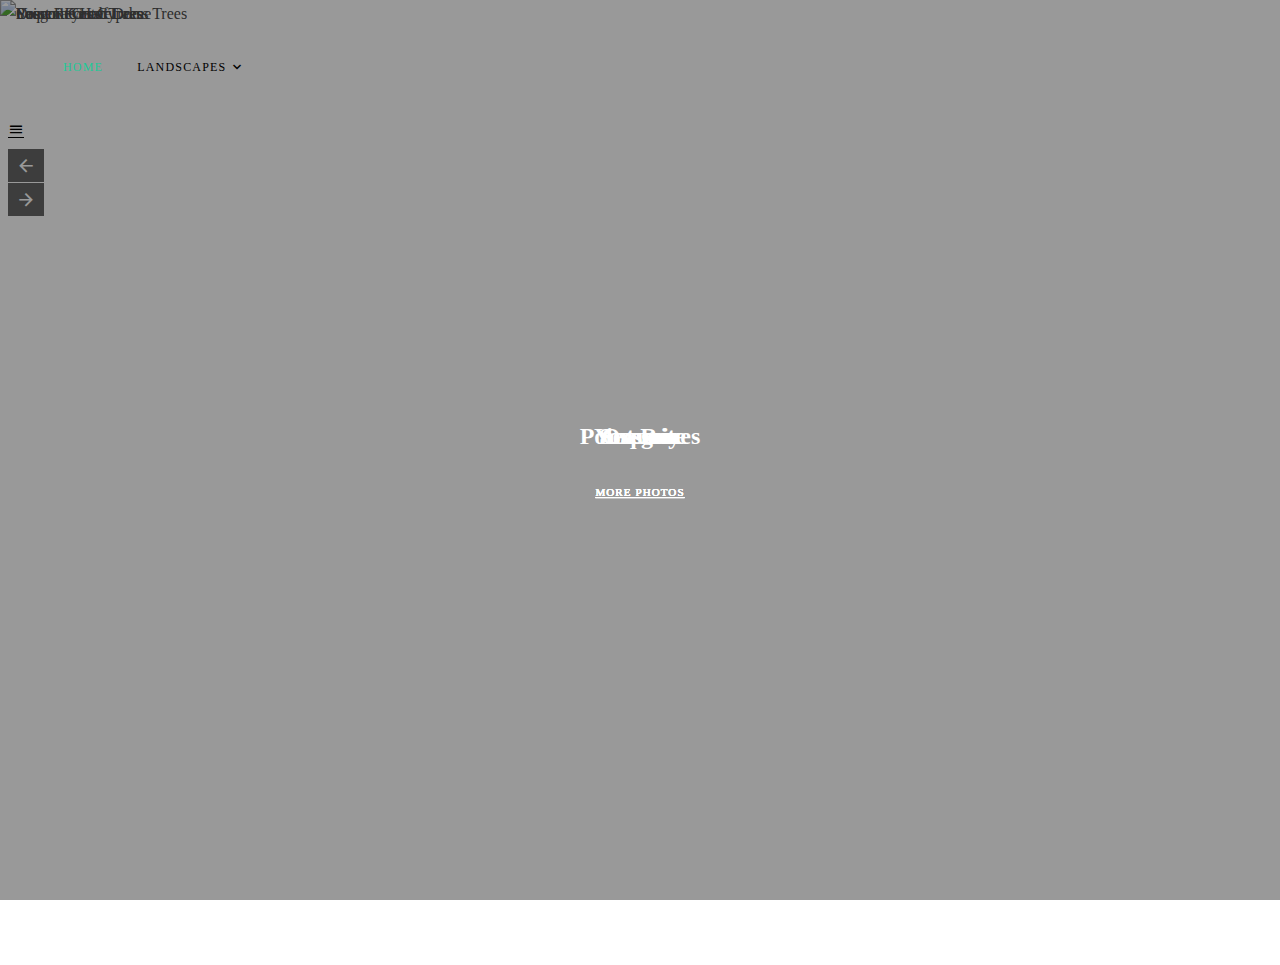
==== commit bdd85f1d: "Trim unneeded css, add click support in mobile menu, other performance improvements" ====
--- a/index.html
+++ b/index.html
@@ -6,38 +6,20 @@
     <meta name="viewport" content="width=device-width, initial-scale=1, shrink-to-fit=no">
     <link rel="canonical" href="https://snnynhr.github.io/photography"/>
     <link rel="stylesheet" href="fonts/icomoon/style.css">
-    <link rel="stylesheet" href="css/bootstrap.critical.css">
-    <link rel="stylesheet" href="css/owl.carousel.min.css">
-    <link rel="stylesheet" href="css/owl.theme.default.min.css">
-    <link rel="stylesheet" href="fonts/flaticon/font/flaticon.css">
+    <link rel="stylesheet" href="css/bootstrap.min.css">
     <link rel="stylesheet" href="css/swiper.css">
     <link rel="stylesheet" href="css/aos.css">
     <link rel="stylesheet" href="css/style.css">
     <link rel="stylesheet" href="css/custom.css">
-    <link rel="preload" href="fonts/josefin-v16-300i.woff2" as="font" crossorigin>
+    <link rel="preload" href="fonts/icomoon/fonts/icomoon-critical.ttf?10si43" as="font" crossorigin>
     <link rel="preload" href="fonts/josefin-v16-400.woff2" as="font" crossorigin>
-    <link rel="preload" href="fonts/josefin-v16-700.woff2" as="font" crossorigin>
     <link rel="preload" href="images/YosemiteHalfDome-mobile.webp" as="image">
     <style>
-        @font-face {
-          font-family: 'Josefin Sans';
-          font-style: italic;
-          font-weight: 300;
-          src: url(fonts/josefin-v16-300i.woff2) format('woff2');
-          unicode-range: U+0000-00FF, U+0131, U+0152-0153, U+02BB-02BC, U+02C6, U+02DA, U+02DC, U+2000-206F, U+2074, U+20AC, U+2122, U+2191, U+2193, U+2212, U+2215, U+FEFF, U+FFFD;
-        }
         @font-face {
           font-family: 'Josefin Sans';
           font-style: normal;
           font-weight: 400;
           src: url(fonts/josefin-v16-400.woff2) format('woff2');
-          unicode-range: U+0000-00FF, U+0131, U+0152-0153, U+02BB-02BC, U+02C6, U+02DA, U+02DC, U+2000-206F, U+2074, U+20AC, U+2122, U+2191, U+2193, U+2212, U+2215, U+FEFF, U+FFFD;
-        }
-        @font-face {
-          font-family: 'Josefin Sans';
-          font-style: normal;
-          font-weight: 700;
-          src: url(fonts/josefin-v16-700.woff2) format('woff2');
           unicode-range: U+0000-00FF, U+0131, U+0152-0153, U+02BB-02BC, U+02C6, U+02DA, U+02DC, U+2000-206F, U+2074, U+20AC, U+2122, U+2191, U+2193, U+2212, U+2215, U+FEFF, U+FFFD;
         }
     </style>
@@ -104,7 +86,7 @@
                   <h2 class="mb-3">Yosemite</h2>
                   <a href="yosemite.html" class="btn btn-outline-white py-2 px-4">More Photos</a>
                 </div>
-                <img srcset="images/YosemiteHalfDome-mobile.webp 800w, images/YosemiteHalfDome.jpg 2000w" src="images/YosemiteHalfDome-mobile.webp" alt="Yosemite Half Dome" loading="lazy">
+                <img srcset="images/YosemiteHalfDome-mobile.webp 800w, images/YosemiteHalfDome.jpg 2000w" width="2000" height="1333" alt="Yosemite Half Dome" loading="lazy">
               </div>
             </div>
             <div class="swiper-slide">
@@ -154,27 +136,18 @@
         <div class="container-fluid">
           <p style="font-size:8pt;">
             <!-- Link back to Colorlib can't be removed. Template is licensed under CC BY 3.0. -->
-            <span class="emgen"><a href="">Contact</a></span> | Images &copy;2020 Sunny Nahar | <a href="https://colorlib.com" target="_blank">Colorlib</a>
+            <span class="emgen">Contact</span> | Images &copy;2020 Sunny Nahar | <a href="https://colorlib.com" target="_blank">Colorlib</a>
             <!-- Link back to Colorlib can't be removed. Template is licensed under CC BY 3.0. -->
           </p>
         </div>
       </div>
     </div>
     <script src="js/jquery-3.3.1.min.js"></script>
-    <script src="js/jquery-migrate-3.0.1.min.js"></script>
-    <script src="js/jquery-ui.js"></script>
-    <script src="js/popper.min.js"></script>
     <script src="js/bootstrap.min.js"></script>
-    <script src="js/owl.carousel.min.js"></script>
-    <script src="js/jquery.stellar.min.js"></script>
-    <script src="js/jquery.countdown.min.js"></script>
-    <script src="js/jquery.magnific-popup.min.js"></script>
     <script src="js/swiper.min.js"></script>
     <script src="js/aos.js"></script>
-    <script src="js/picturefill.min.js"></script>
-    <script src="js/jquery.mousewheel.min.js"></script>
+    <!-- <script src="js/jquery.mousewheel.min.js"></script> -->
     <script src="js/main.js"></script>
-    <script src="js/custom.js"></script>
     
     <script>
     $(document).ready(function(){
--- a/css/style.css
+++ b/css/style.css
@@ -416,8 +416,10 @@
       display: block;
       position: relative;
       color: #212529; }
+    @media(min-width: 1200px) {
       .site-mobile-menu .site-nav-wrap a:hover {
         color: #20c997; }
+    }
     .site-mobile-menu .site-nav-wrap li {
       position: relative;
       display: block; }
--- a/css/custom.css
+++ b/css/custom.css
@@ -31,36 +31,28 @@
 	visibility: hidden;
 	opacity: 0;
 }
-
 .footervisible {
 	visibility: visible;
-	visibility: visible;
     opacity: 1;
-    /*transition-delay: 0.5s;*/
     transition: visibility 0.8s, opacity 0.8s ease;
-    /*transition-duration: 0.8s;*/
 }
-
 @media(min-width: 1200px) { 
 	.footer {
-		padding-top: 0.5rem!important; 
+		padding-top: 0.3rem!important; 
 		padding-bottom: 0.0rem!important;
 	}
 }
-
 .footer p {
-	margin: 0px
+	padding-top: 5px;
+	margin: 0px;
 }
-
 .swiper-container {
-  height: calc(100vh - 100px); 
+  height: calc(100vh - 144px); 
 }
-
 .swiper-container .swiper-slide .image-wrap:hover:before {
 	background: rgba(0, 0, 0, 0.);
     content: "";
 }
-
 @media(min-width: 1200px) {
   .swiper-container {
     height: calc(100vh - 120px); 
@@ -70,4 +62,7 @@
     content: "";
   }
 }
-
+.emgen {
+	cursor: pointer;
+	color: #20c997;
+}